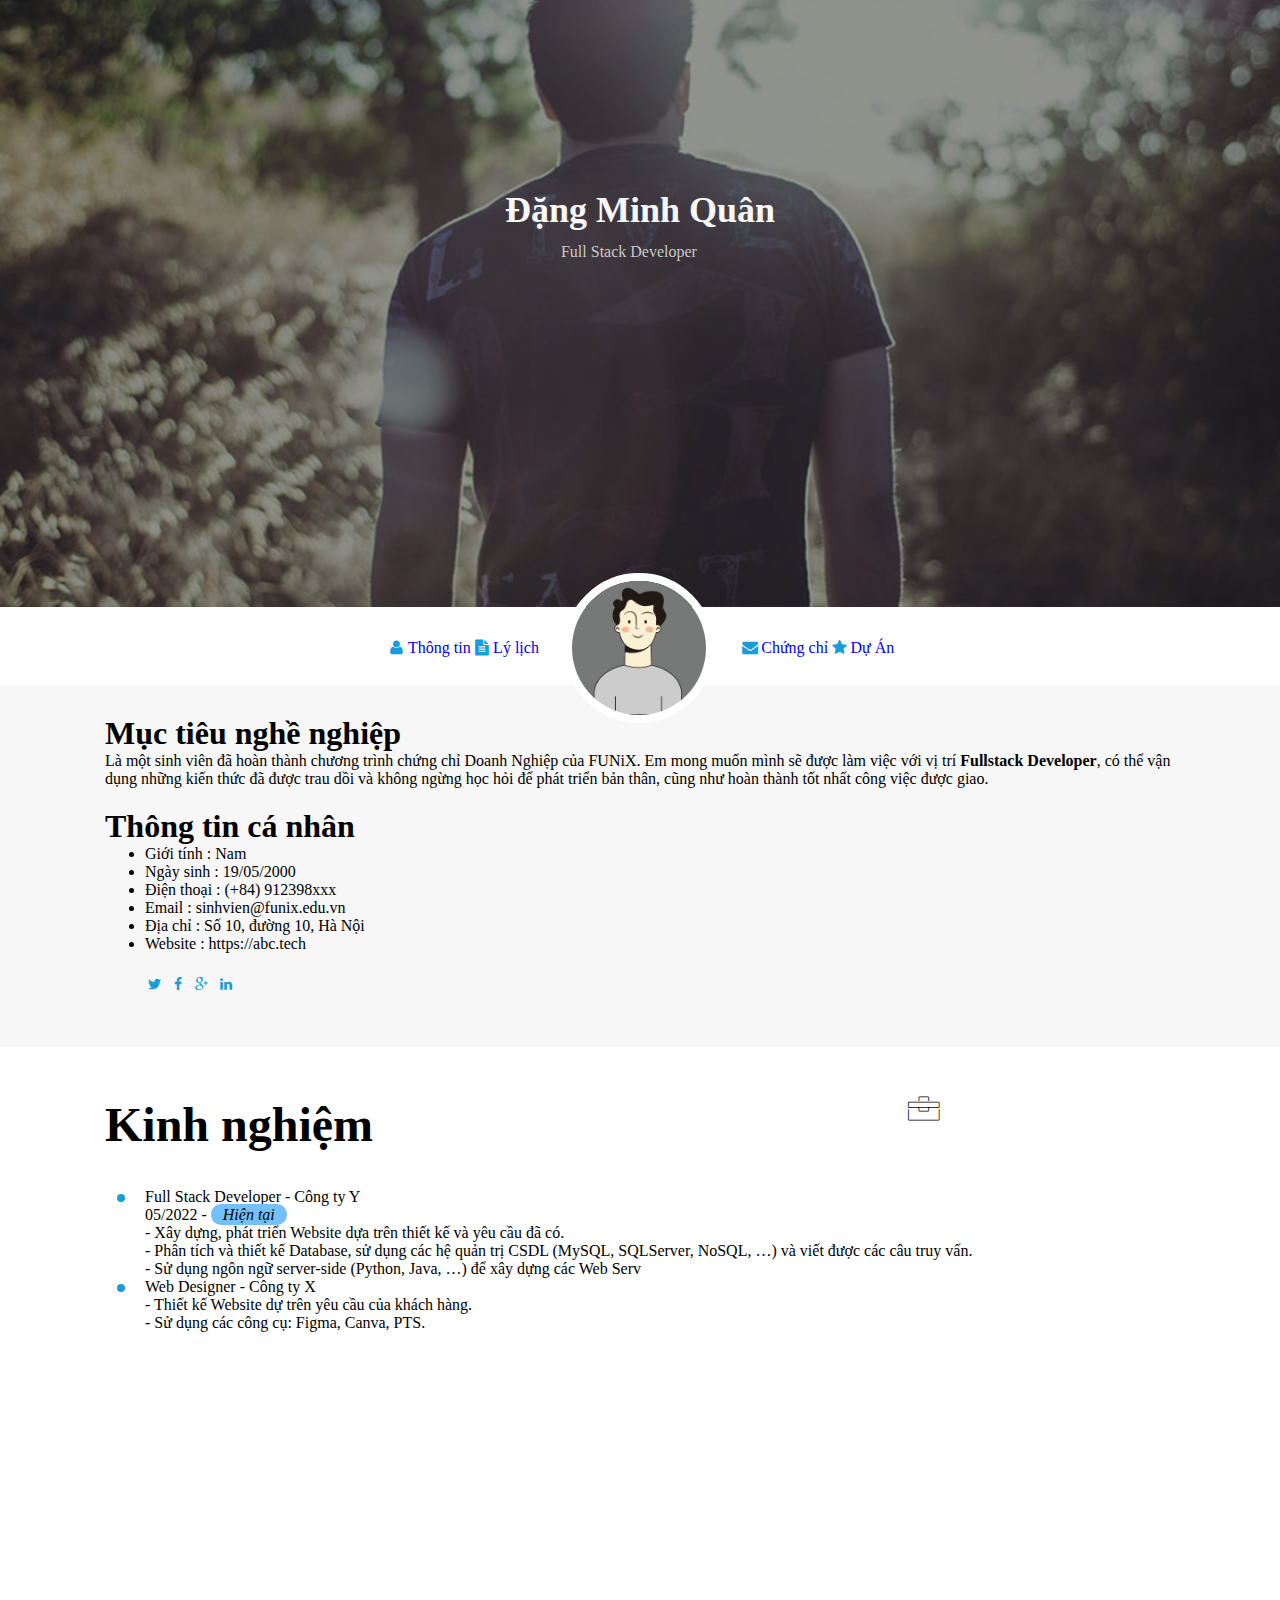
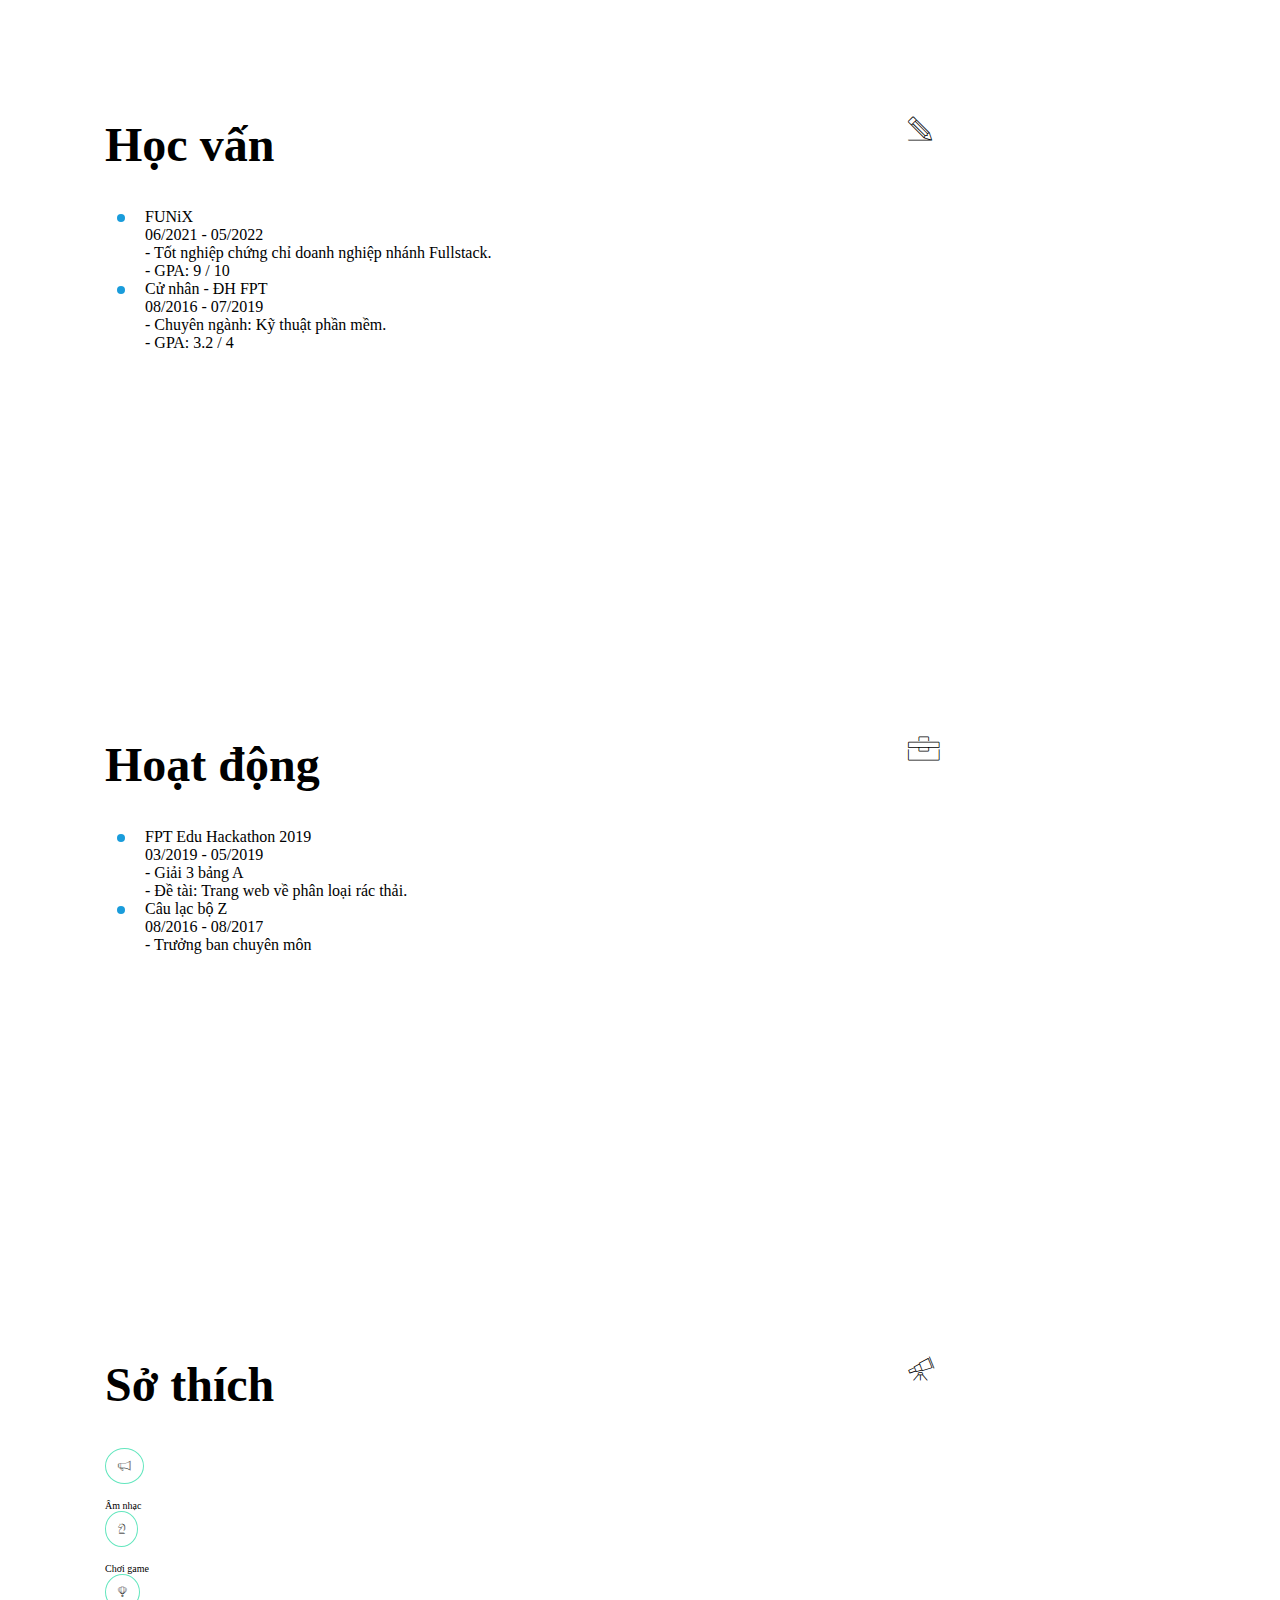
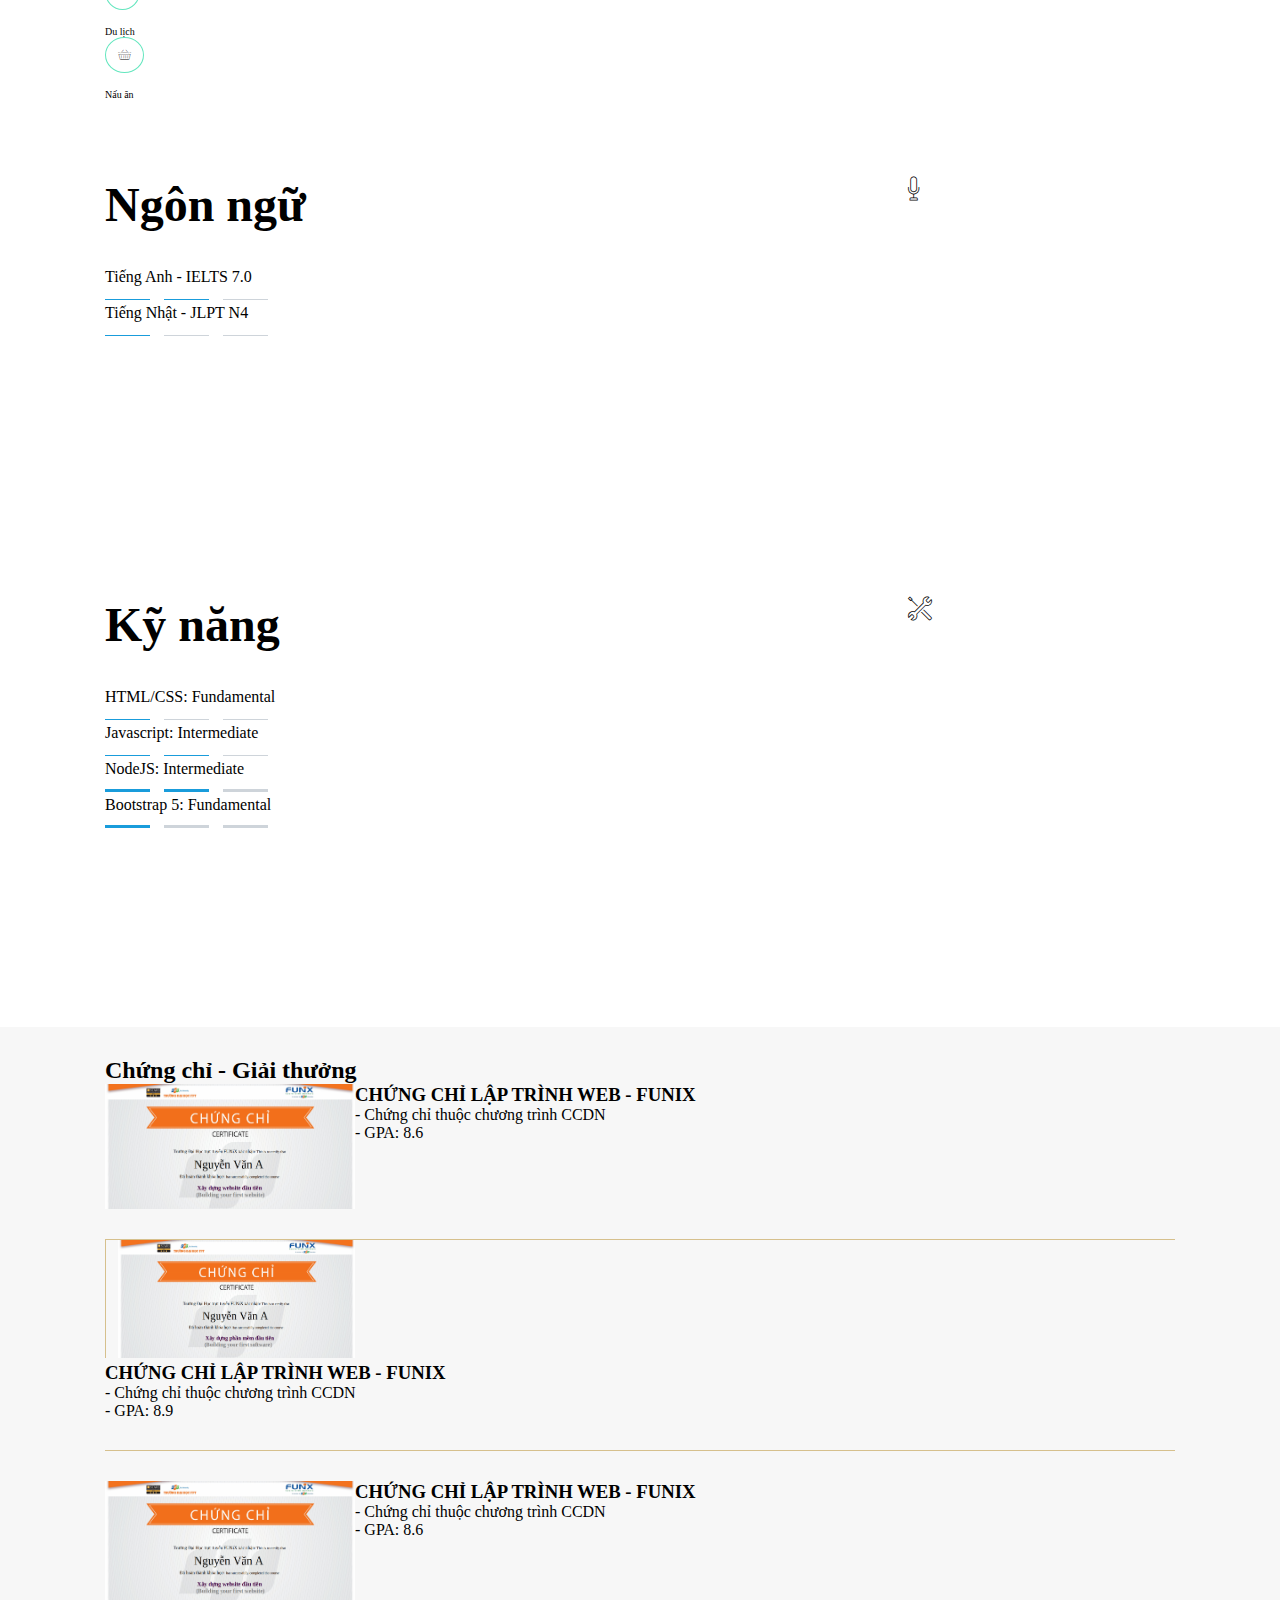
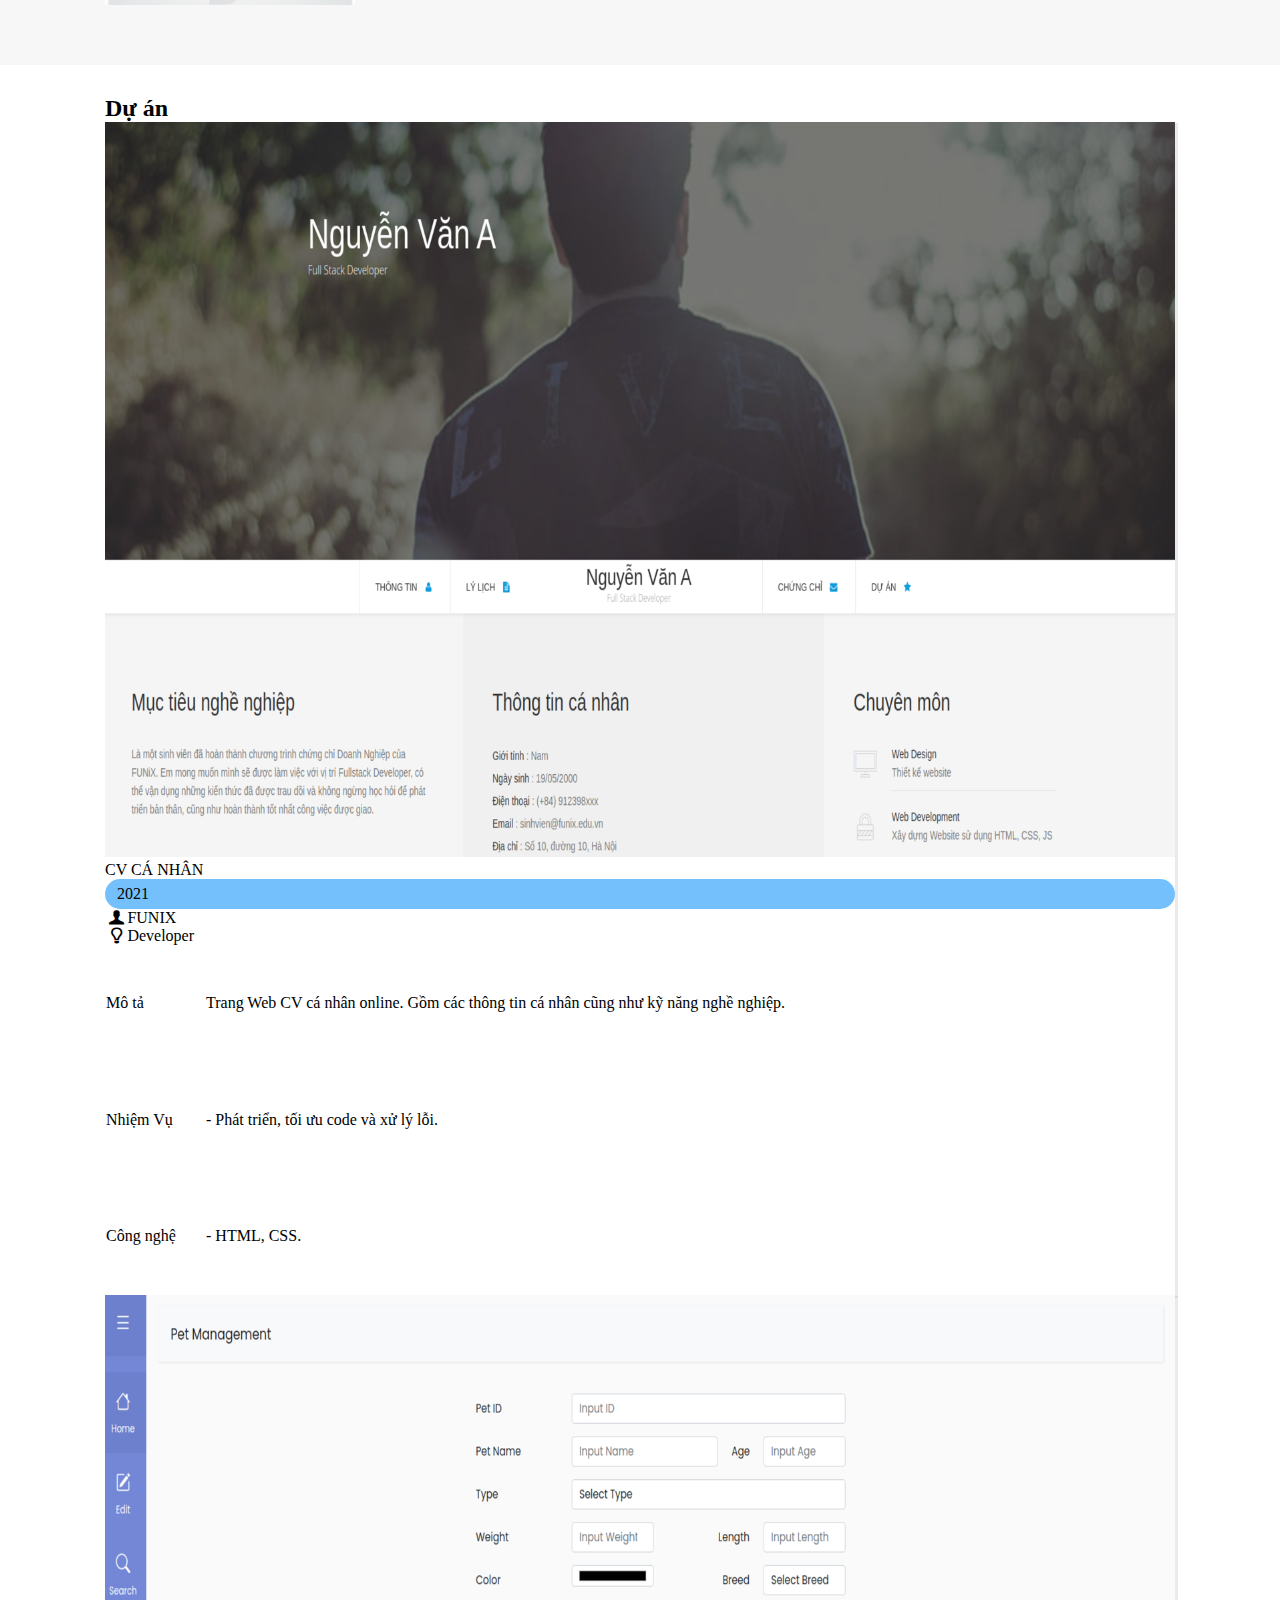
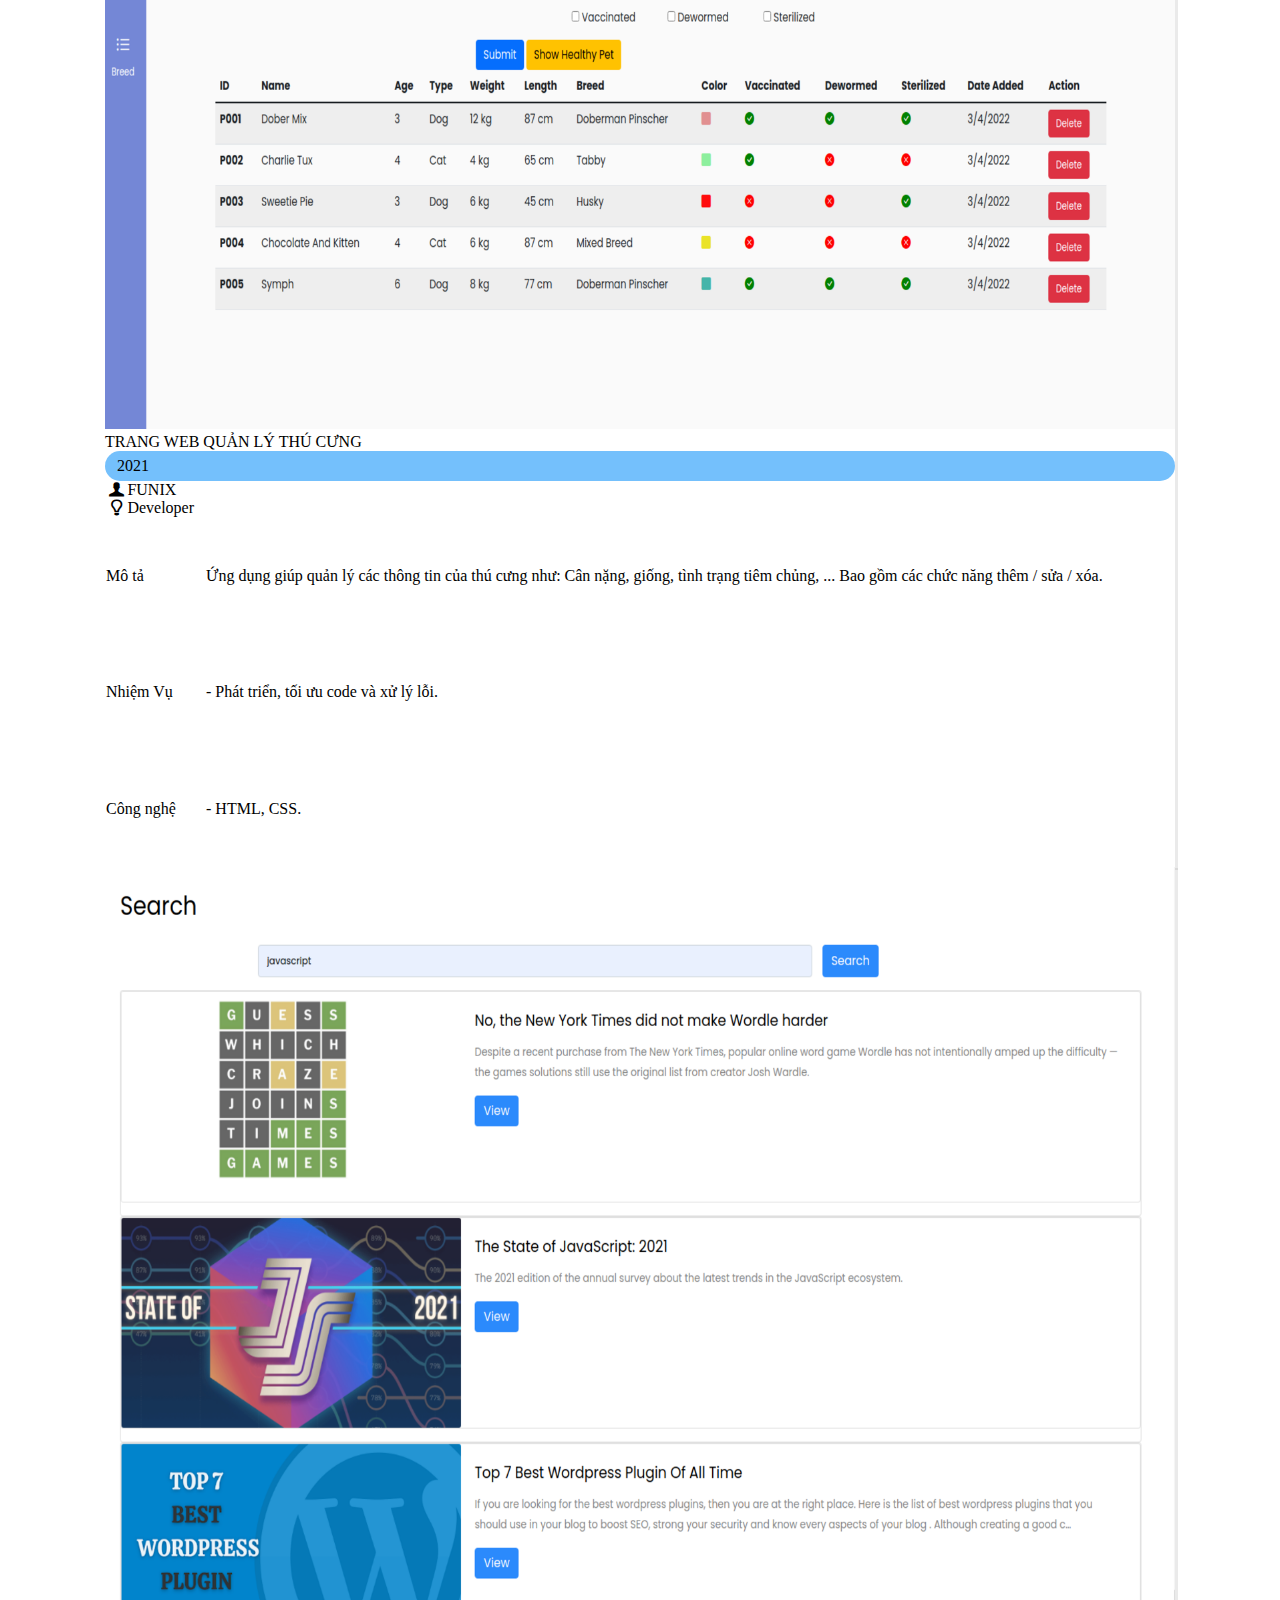
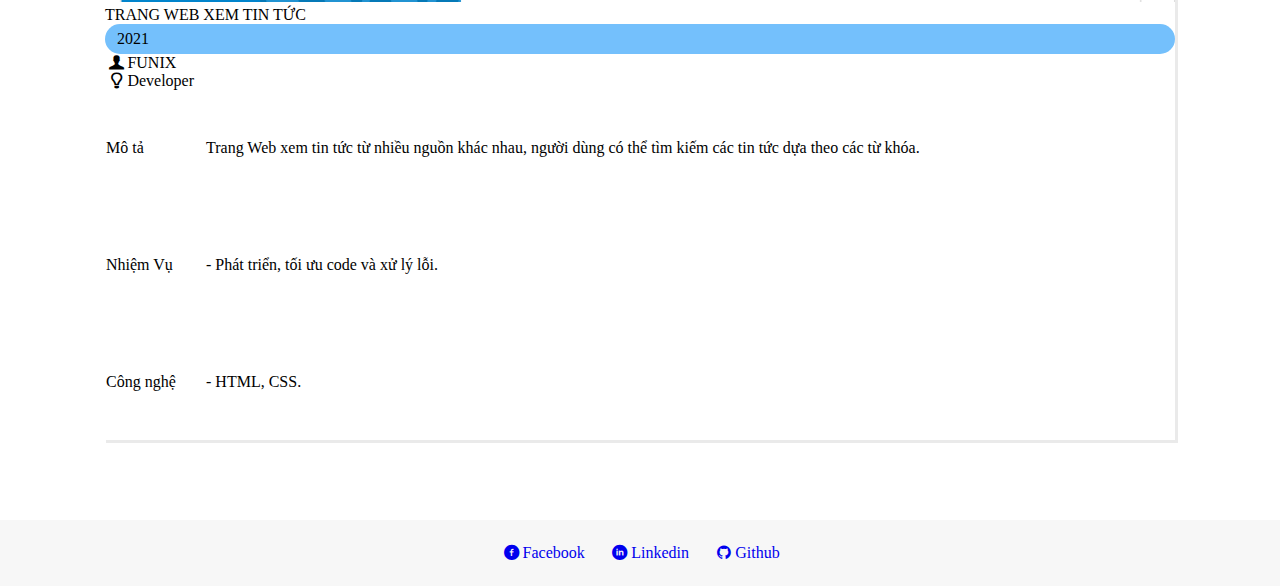
==== index.html @ 5bef5950 "first commit" ====
<!DOCTYPE html>
<html lang="en">
  <head>
    <meta charset="UTF-8" />
    <meta http-equiv="X-UA-Compatible" content="IE=edge" />
    <meta name="viewport" content="width=device-width, initial-scale=1.0" />
    <link
      href="https://cdn.jsdelivr.net/npm/bootstrap@5.3.0/dist/css/bootstrap.min.css"
      rel="stylesheet"
      integrity="sha384-9ndCyUaIbzAi2FUVXJi0CjmCapSmO7SnpJef0486qhLnuZ2cdeRhO02iuK6FUUVM"
      crossorigin="anonymous"
    />
    <link rel="stylesheet" href="./css/Laptop.css" />
    <link rel="stylesheet" href="./css/Tablet.css" />
    <link rel="stylesheet" href="./css/Mobile.css" />
    <link rel="stylesheet" href="./css/font.css" />

    <title>Assignment 02</title>
  </head>
  <body>
    <img class="image-background" src="images/banner.jpg" width="100%" />
    <div id="banner">
      <h1>Đặng Minh Quân</h1>
      <span>Full Stack Developer</span>
    </div>
    <!-- Navbar -->

    <section id="nav-bar">
      <nav
        class="container nav-bar navbar container-fluid navbar-expand-md d-flex align-items-center justify-content-center"
      >
        <a class="p-3" href="#"> <i class="icon-user"></i>Thông tin</a>
        <a class="p-3 me-5" href="#"
          ><i class="icon-doc-text-inv"></i>Lý lịch</a
        >
        <span><img src="images/default-avatar.webp" width="150px" /> </span>
        <a class="p-3 ms-5" href="#"><i class="icon-mail-alt"></i>Chứng chỉ</a>
        <a class="p-3" href="#"><i class="icon-star-1"></i>Dự Án</a>
      </nav>
    </section>
    <!-- Thông tin cá nhân -->
    <section id="about" class="bg-grey">
      <div class="container">
        <div class="row row-cols-1 row-cols-md-1 row-cols-lg-2">
          <div class="col-md-6">
            <div id="target">
              <h1 class="section-title">Mục tiêu nghề nghiệp</h1>
              <p>
                Là một sinh viên đã hoàn thành chương trình chứng chỉ Doanh
                Nghiệp của FUNiX. Em mong muốn mình sẽ được làm việc với vị trí
                <b>Fullstack Developer</b>, có thể vận dụng những kiến thức đã
                được trau dồi và không ngừng học hỏi để phát triển bản thân,
                cũng như hoàn thành tốt nhất công việc được giao.
              </p>
            </div>
          </div>
          <div class="col-md-6">
            <div id="personal-info" style="margin-top: 20px">
              <h1 class="section-title">Thông tin cá nhân</h1>
              <ul class="mt-40 info">
                <li><span>Giới tính</span> : Nam</li>
                <li><span>Ngày sinh</span> : 19/05/2000</li>
                <li><span>Điện thoại</span> : (+84) 912398xxx</li>
                <li><span>Email</span> : sinhvien@funix.edu.vn</li>
                <li><span>Địa chỉ</span> : Số 10, đường 10, Hà Nội</li>
                <li><span>Website</span> : https://abc.tech</li>
                <i class="icon-twitter" style="color: #199cdb"></i>
                <i class="icon-facebook" style="color: #199cdb"></i>
                <i class="icon-gplus" style="color: #199cdb"></i>
                <i class="icon-linkedin" style="color: #199cdb"></i>
              </ul>
            </div>
          </div>
        </div>
      </div>
    </section>

    <section id="job-info">
      <div class="container">
        <div class="row row-cols-1 row-cols-md-2 row-cols-lg-3 g-4">
          <div class="col order-md-0 order-lg-0" style="margin-top: 20px">
            <div class="content content-lg border p-3">
              <nav class="ex d-flex align-items-center justify-content-between">
                <h1 class="section-title">Kinh nghiệm</h1>
                <i class="ic-toolbox"></i>
              </nav>
              <ul class="circle-list">
                <li>Full Stack Developer - Công ty Y</li>
                <p>
                  05/2022 - <span id="prominent"> <em>Hiện tại</em> </span>
                </p>
                <p>
                  - Xây dựng, phát triển Website dựa trên thiết kế và yêu cầu đã
                  có.
                </p>
                <p>
                  - Phân tích và thiết kế Database, sử dụng các hệ quản trị CSDL
                  (MySQL, SQLServer, NoSQL, …) và viết được các câu truy vấn.
                </p>
                <p>
                  - Sử dụng ngôn ngữ server-side (Python, Java, …) để xây dựng
                  các Web Serv
                </p>
                <li>Web Designer - Công ty X</li>
                <p>- Thiết kế Website dự trên yêu cầu của khách hàng.</p>
                <p>- Sử dụng các công cụ: Figma, Canva, PTS.</p>
              </ul>
            </div>
          </div>
          <div class="col order-lg-1 order-md-3" style="margin-top: 20px">
            <div class="content content-md border p-3">
              <nav class="ex d-flex align-items-center justify-content-between">
                <h1 class="section-title">Học vấn</h1>
                <i class="ic-pencil"></i>
              </nav>
              <ul class="circle-list">
                <li>FUNiX</li>
                <p>06/2021 - 05/2022</p>
                <p>- Tốt nghiệp chứng chỉ doanh nghiệp nhánh Fullstack.</p>
                <p>- GPA: 9 / 10</p>
                <li>Cử nhân - ĐH FPT</li>
                <p>08/2016 - 07/2019</p>
                <p>- Chuyên ngành: Kỹ thuật phần mềm.</p>
                <p>- GPA: 3.2 / 4</p>
              </ul>
            </div>
          </div>

          <div class="col order-md-1 order-lg-2" style="margin-top: 20px">
            <div class="content content-lg border p-3">
              <nav class="ex d-flex align-items-center justify-content-between">
                <h1 class="section-title">Hoạt động</h1>
                <i class="ic-toolbox"></i>
              </nav>
              <ul class="circle-list">
                <li>FPT Edu Hackathon 2019</li>
                <p>03/2019 - 05/2019</p>
                <p>- Giải 3 bảng A</p>
                <p>- Đề tài: Trang web về phân loại rác thải.</p>
                <li>Câu lạc bộ Z</li>
                <p>08/2016 - 08/2017</p>
                <p>- Trưởng ban chuyên môn</p>
              </ul>
            </div>
          </div>
          <div class="order-lg-3 order-md-5" style="margin-top: 20px">
            <div class="s-content border p-3">
              <nav
                id="hobby"
                class="d-flex align-items-center justify-content-between ex"
              >
                <h1 class="section-title">Sở thích</h1>
                <i class="ic-telescope"></i>
              </nav>

              <nav class="container-hobby d-flex row-cols-4">
                <nav class="hobby">
                  <i class="ic-megaphone"></i>
                  <p>Âm nhạc</p>
                </nav>
                <nav class="hobby">
                  <i class="ic-strategy"></i>
                  <p>Chơi game</p>
                </nav>
                <nav class="hobby">
                  <i class="ic-hotairballoon"></i>
                  <p>Du lịch</p>
                </nav>
                <nav class="hobby">
                  <i class="ic-basket"></i>
                  <p>Nấu ăn</p>
                </nav>
              </nav>
            </div>
          </div>
          <div class="col order-md-4 order-lg-4" style="margin-top: 20px">
            <div class="s-content border p-3">
              <nav class="skill">
                <nav
                  id="hobby"
                  class="d-flex align-items-center justify-content-between ex"
                >
                  <h1 class="section-title">Ngôn ngữ</h1>
                  <i class="ic-mic"></i>
                </nav>
                <p>Tiếng Anh - IELTS 7.0</p>
                <span class="-blue"></span>
                <span class="-blue"></span>
                <span class="-grey"></span>
                <p>Tiếng Nhật - JLPT N4</p>
                <span class="-blue"></span>
                <span class="-grey"></span>
                <span class="-grey"></span>
              </nav>
            </div>
          </div>
          <div class="col order-md-2 order-lg-5" style="margin-top: 20px">
            <div class="s-content content-md border p-3">
              <nav class="skill">
                <nav
                  id="hobby"
                  class="ex d-flex align-items-center justify-content-between"
                >
                  <h1 class="section-title">Kỹ năng</h1>
                  <i class="ic-tools-2 ps-5"></i>
                </nav>
                <p>HTML/CSS: Fundamental</p>
                <span class="-blue"></span>
                <span class="-grey"></span>
                <span class="-grey"></span>
                <p>Javascript: Intermediate</p>
                <span class="-blue"></span>
                <span class="-blue"></span>
                <span class="-grey"></span>
                <p>NodeJS: Intermediate</p>
                <span class="--blue"></span>
                <span class="--blue"></span>
                <span class="--grey"></span>
                <p>Bootstrap 5: Fundamental</p>
                <span class="--blue"></span>
                <span class="--grey"></span>
                <span class="--grey"></span>
              </nav>
            </div>
          </div>
        </div>
      </div>
    </section>
    <!-- Chứng chỉ - Giải thưởng -->
    <section id="certificate" class="bg-grey">
      <div class="container">
        <h2 class="section-title">Chứng chỉ - Giải thưởng</h2>
        <div class="row row-cols-md-2 row-cols-1 row-cols-lg-2 g-5">
          <nav class="d-flex container-img-1 img-1">
            <img src="images/Cert_DBI.png" width="250px" height="auto" />
            <nav>
              <h3>CHỨNG CHỈ LẬP TRÌNH WEB - FUNIX</h3>
              <p>- Chứng chỉ thuộc chương trình CCDN</p>
              <p>- GPA: 8.6</p>
            </nav>
          </nav>
          <nav class="container-img-1 img-2">
            <nav class="img-2-2 d-flex">
              <img src="images/Cert_PRF.png" width="250px" height="auto" />
              <nav>
                <h3>CHỨNG CHỈ LẬP TRÌNH WEB - FUNIX</h3>
                <p>- Chứng chỉ thuộc chương trình CCDN</p>
                <p>- GPA: 8.9</p>
              </nav>
            </nav>
          </nav>
          <nav class="d-flex container-img-1 img-3">
            <img src="images/Cert_WEB.png" width="250px" height="auto" />
            <nav>
              <h3>CHỨNG CHỈ LẬP TRÌNH WEB - FUNIX</h3>
              <p>- Chứng chỉ thuộc chương trình CCDN</p>
              <p>- GPA: 8.6</p>
            </nav>
          </nav>
        </div>
      </div>
    </section>
    <section id="project">
      <div class="container">
        <h2 class="section-title">Dự án</h2>
        <div class="container-project">
          <div class="row row-cols-lg-3 row-cols-md-3 row-cols-1 g-3">
            <a href="project1.html" class="col" target="_blank">
              <img src="images/project_1.png" width="100%" />
              <nav class="border p-3">CV CÁ NHÂN</nav>
              <nav
                class="d-flex s-d-flex border pt-3 align-items-center ps-3 justify-content-between pe-3"
              >
                <p class="prominent">2021</p>
                <p class="icon-user-1">FUNIX</p>
                <div></div>
                <p class="icon-lamp">Developer</p>
              </nav>
              <table class="table border">
                <tr>
                  <td>Mô tả</td>
                  <td>
                    Trang Web CV cá nhân online. Gồm các thông tin cá nhân cũng
                    như kỹ năng nghề nghiệp.
                  </td>
                </tr>
                <tr>
                  <td style="width: 100px">Nhiệm Vụ</td>
                  <td>- Phát triển, tối ưu code và xử lý lỗi.</td>
                </tr>
                <tr>
                  <td>Công nghệ</td>
                  <td>- HTML, CSS.</td>
                </tr>
              </table>
            </a>

            <a href="project2.html" class="col" target="_blank">
              <img src="images/project_2.png" width="100%" />
              <nav class="border p-3">TRANG WEB QUẢN LÝ THÚ CƯNG</nav>
              <nav
                class="d-flex s-d-flex border pt-3 align-items-center ps-3 justify-content-between pe-3"
              >
                <p class="prominent">2021</p>
                <p class="icon-user-1">FUNIX</p>
                <div></div>
                <p class="icon-lamp">Developer</p>
              </nav>
              <table class="table border">
                <tr>
                  <td>Mô tả</td>
                  <td>
                    Ứng dụng giúp quản lý các thông tin của thú cưng như: Cân
                    nặng, giống, tình trạng tiêm chủng, ... Bao gồm các chức
                    năng thêm / sửa / xóa.
                  </td>
                </tr>
                <tr>
                  <td style="width: 100px">Nhiệm Vụ</td>
                  <td>- Phát triển, tối ưu code và xử lý lỗi.</td>
                </tr>
                <tr>
                  <td>Công nghệ</td>
                  <td>- HTML, CSS.</td>
                </tr>
              </table>
            </a>
            <a href="project3.html" class="col" target="_blank">
              <img src="images/project_3.png" width="100%" />
              <nav class="border p-3">TRANG WEB XEM TIN TỨC</nav>
              <nav
                class="d-flex s-d-flex border pt-3 align-items-center ps-3 justify-content-between pe-3"
              >
                <p class="prominent">2021</p>
                <p class="icon-user-1">FUNIX</p>
                <div></div>
                <p class="icon-lamp">Developer</p>
              </nav>
              <table class="table border">
                <tr>
                  <td>Mô tả</td>
                  <td>
                    Trang Web xem tin tức từ nhiều nguồn khác nhau, người dùng
                    có thể tìm kiếm các tin tức dựa theo các từ khóa.
                  </td>
                </tr>
                <tr>
                  <td style="width: 100px">Nhiệm Vụ</td>
                  <td>- Phát triển, tối ưu code và xử lý lỗi.</td>
                </tr>
                <tr>
                  <td>Công nghệ</td>
                  <td>- HTML, CSS.</td>
                </tr>
              </table>
            </a>
          </div>
        </div>
      </div>
    </section>

    <!-- Footer -->
    <section id="footer" class="bg-grey">
      <a href="https://www.facebook.com/minh.quan.33865/" target="_blank"
        ><i class="icon-facebook-circled"></i>Facebook</a
      >

      <a href="#" target="_blank"
        ><i class="icon-linkedin-circled"></i>Linkedin</a
      >

      <a href="https://github.com/quandhd94" target="_blank">
        <i class="icon-github-circled"></i>Github</a
      >
    </section>
    <script
      src="https://cdn.jsdelivr.net/npm/bootstrap@5.3.0/dist/js/bootstrap.bundle.min.js"
      integrity="sha384-geWF76RCwLtnZ8qwWowPQNguL3RmwHVBC9FhGdlKrxdiJJigb/j/68SIy3Te4Bkz"
      crossorigin="anonymous"
    ></script>
  </body>
</html>
---- css/Laptop.css ----
* {
  margin: 0px;
  box-sizing: border-box;
}
.image-background {
  position: relative;
  overflow: scroll;
  filter: brightness(0.6); /* làm cho ảnh tối hơn*/
}
#banner {
  position: absolute;
  bottom: 75%;
  left: 50%;
  transform: translate(-50%, 50%);
}
#banner h1 {
  font-size: 36px;
  color: #f7f7f7;
  margin-bottom: 12px;
}
#banner span {
  color: #d6d6d6f1;
  margin-left: 56px;
}
.bg-grey {
  background: #f7f7f7;
}

.container {
  width: 1170px;
  margin: auto;
  display: block;

  padding: 30px 50px;
}
.content {
  height: 600px;
}
.s-content {
  height: 400px;
}
.table {
  border-collapse: collapse;
  height: 350px;
}
#nav-bar {
  text-align: center;
}
#nav-bar span {
  position: relative;
  padding: 0 100px;
}
#nav-bar img {
  display: inline-block;
  position: absolute;
  vertical-align: middle;
  border-radius: 50%;
  border: 8px solid white;
  transform: translate(-50%, -50%);
}
#nav-bar nav a {
  display: inline-block;
  text-decoration: none;
}
#nav-bar nav {
  display: flex;
  justify-content: center;
  align-items: center;
  height: 37px;
  padding: 37px 0;
}
.icon-twitter,
.icon-facebook,
.icon-gplus,
.icon-linkedin {
  color: #199cdb;
  font-size: 14px;
  display: inline-block;
  padding: 24px 0;
}
.icon-star-1,
.icon-user,
.icon-doc-text-inv,
.icon-mail-alt {
  color: #199cdb;
}

.container-hobby i {
  margin-bottom: 16px;
  padding: 12px;
  border: 1px solid #63e6be;
  border-radius: 50%;
}
.prominent {
  padding: 6px 12px;
  border-radius: 20px;
  background-color: #74c0fc;
}
#prominent {
  padding: 2px 12px;
  border-radius: 10px;
  background-color: #74c0fc;
  text-transform: italic;
}
.hobby {
  font-size: 10px;
}
.skill .-blue {
  background: #199cdb;
  display: inline-block;
  height: 2px;
  margin-right: 10px;
  width: 45px;
}
.skill .-blue {
  background: #199cdb;
  display: inline-block;
  height: 1.5px;
  margin-right: 10px;
  width: 45px;
}
.skill .--blue {
  background: #199cdb;
  display: inline-block;
  height: 3px;
  margin-right: 10px;
  width: 45px;
}
.skill .-grey {
  background: #ced4da;
  display: inline-block;
  height: 1.5px;
  margin-right: 10px;
  width: 45px;
}
.skill .--grey {
  background: #ced4da;
  display: inline-block;
  height: 3px;
  margin-right: 10px;
  width: 45px;
}
.circle-list li::before {
  content: "";
  display: inline-block;
  width: 8px;
  height: 8px;
  border-radius: 50%;
  background-color: #199cdb;
  margin-right: -8px;
  transform: translateX(-28px);
}
.circle-list {
  list-style-type: none;
}
.ex {
  display: grid;
  grid-template-columns: 0.75fr 0.25fr;
  font-size: 24px;
  margin-bottom: 36px;
}
.container-img {
  display: grid;
  grid-template-columns: 1fr 1fr;
  /* gap: 60px; */
  margin-left: 350px;
  margin-right: 350px;
}
.container-img-1 {
  display: flex;
  padding: 0px 0 30px 0;
  border-bottom: 1px solid #d6c08d;
}
.img-3 {
  border-bottom: none;
  margin-top: 30px;
}
.img-2 img {
  border-left: 1px solid #d6c08d;
  padding-left: 12px;
}
#project a {
  text-decoration: none;
  position: relative;
  display: inline-block;
  transition: transform 0.3s ease-in-out;
  box-shadow: 2px 2px 0 1px rgba(150, 150, 150, 0.2);
  color: #000;
}

#project a:hover {
  transform: translatey(-5px);
  color: #000;
}
#footer {
  display: inline-block;
  display: flex;
  align-items: center;
  justify-content: center;
  margin-top: 50px;
  padding: 24px 0;
  border: none;
  gap: 24px;
  background-color: #f7f7f7;
}
#footer a {
  text-decoration: none;
}
/* PROJECT CHARTER */
.bg-icon {
  background-color: #972bc9;
}

.bb {
  border-bottom: 1px dotted rgb(7, 187, 103);
}

/* link trở về trang digital-cv */
.digital-cv {
  position: absolute;
  top: 20px;
  right: 40px;
}

.digital-cv:hover {
  border: 2px solid #2929da;
}

/* NGOÀI LỀ */
/* tạo box-shadow cho các khối */
.cv,
.kn {
  box-shadow: 0 3px 3px rgba(0, 0, 0, 0.2);
}

/* tạo hiệu ứng cho khối dự án */
.cv:hover {
  transform: translateY(-5px);
  transition: transform 0.2s ease-in;
}
---- css/Tablet.css ----
@media screen and (max-width: 992px) {
  .image-background {
    width: 100%;
    height: 800px;
    object-fit: cover;
    object-position: center;
    filter: brightness(0.6);
  }
  #nav-bar span {
    display: none;
  }
  .container-img-1 {
    flex-direction: column;
  }
  .img-2-2 {
    border-left: 1px solid #d6c08d;
    padding-left: 12px;
    display: flex;
    flex-direction: column;
  }
  .img-2 img {
    border-left: none;
    padding-left: 12px;
  }
  .container-project {
    font-size: 14px;
    width: 800px;
    margin-left: -100px;
    padding: 0;
  }
  .content-lg {
    height: 630px;
  }
  .content-md {
    height: 450px;
  }
  .s-d-flex {
    display: grid !important;
    grid-template-columns: 70px 1fr;
    column-gap: 15px;
    padding-bottom: 5px;
  }
  #prominent {
    width: 12px;
  }
  .s-d-flex p {
    margin: 0;
  }
}
---- css/Mobile.css ----
@media screen and (max-width: 768px) {
  #nav-bar nav {
    flex-direction: column;
    align-items: flex-start !important;
    height: auto;
    font-size: 24px;
  }
  #nav-bar nav a {
    margin: 0 !important;
    text-decoration: None;
    color: black;
  }
  #nav-bar span {
    display: none;
  }
  #nav-bar img {
    display: none;
  }
  .container-hobby {
    display: grid !important;
    grid-template-columns: 1fr 1fr 1fr;
  }
  .container-hobby i {
    margin-bottom: 16px;
    padding: 24px;
    border: 1px solid #63e6be;
    border-radius: 50%;
  }
  .hobby {
    width: 100px;
    font-size: larger;
  }
  .img-2 img,
  .img-2-2 {
    border-left: none;
    padding-left: none;
  }
  #project h2 {
    padding-bottom: 30px;
  }
  .container-project {
    width: 450px;
    margin-left: 10px;
  }
  .s-d-flex {
    flex-direction: column;
    align-items: flex-start !important;
    padding-left: 30px;
  }
}
---- css/font.css ----
@font-face {
	font-family: 'open_sanslight';
	src: url('../fonts/OpenSans-Light-webfont.eot');
	src: url('../fonts/OpenSans-Light-webfont.eot#iefix') format('embedded-opentype'),
		url('../fonts/OpenSans-Light-webfont.woff') format('woff'),
		url('../fonts/OpenSans-Light-webfont.ttf') format('truetype'),
		url('../fonts/OpenSans-Light-webfont.svg#open_sanslight') format('svg');
	font-weight: normal;
	font-style: normal;

}

@font-face {
	font-family: 'open_sansitalic';
	src: url('../fonts/OpenSans-Italic-webfont.eot');
	src: url('../fonts/OpenSans-Italic-webfont.eot#iefix') format('embedded-opentype'),
		url('../fonts/OpenSans-Italic-webfont.woff') format('woff'),
		url('../fonts/OpenSans-Italic-webfont.ttf') format('truetype'),
		url('../fonts/OpenSans-Italic-webfont.svg#open_sansitalic') format('svg');
	font-weight: normal;
	font-style: normal;

}

@font-face {
	font-family: 'open_sanssemibold';
	src: url('../fonts/OpenSans-Semibold-webfont.eot');
	src: url('../fonts/OpenSans-Semibold-webfont.eot#iefix') format('embedded-opentype'),
		url('../fonts/OpenSans-Semibold-webfont.woff') format('woff'),
		url('../fonts/OpenSans-Semibold-webfont.ttf') format('truetype'),
		url('../fonts/OpenSans-Semibold-webfont.svg#open_sanssemibold') format('svg');
	font-weight: normal;
	font-style: normal;

}


@font-face {
	font-family: 'open_sanslight_italic';
	src: url('../fonts/OpenSans-LightItalic-webfont.eot');
	src: url('../fonts/OpenSans-LightItalic-webfont.eot#iefix') format('embedded-opentype'),
		url('../fonts/OpenSans-LightItalic-webfont.woff') format('woff'),
		url('../fonts/OpenSans-LightItalic-webfont.ttf') format('truetype'),
		url('../fonts/OpenSans-LightItalic-webfont.svg#open_sanslight_italic') format('svg');
	font-weight: normal;
	font-style: normal;

}

@font-face {
	font-family: 'open_sansregular';
	src: url('../fonts/OpenSans-Regular-webfont.eot');
	src: url('../fonts/OpenSans-Regular-webfont.eot#iefix') format('embedded-opentype'),
		url('../fonts/OpenSans-Regular-webfont.woff') format('woff'),
		url('../fonts/OpenSans-Regular-webfont.ttf') format('truetype'),
		url('../fonts/OpenSans-Regular-webfont.svg#open_sansregular') format('svg');
	font-weight: normal;
	font-style: normal;

}


@font-face {
	font-family: 'fontello';
	src: url('../fonts/fontello.eot');
	src: url('../fonts/fontello.eot#iefix') format('embedded-opentype'),
		url('../fonts/fontello.woff') format('woff'),
		url('../fonts/fontello.ttf') format('truetype'),
		url('../fonts/fontello.svg#fontello') format('svg');
	font-weight: normal;
	font-style: normal;
}

[class^="icon-"]:before,
[class*=" icon-"]:before {
	font-family: "fontello";
	font-style: normal;
	font-weight: normal;
	speak: none;

	display: inline-block;
	text-decoration: inherit;
	width: 1em;
	margin-right: .2em;
	text-align: center;
	/* opacity: .8; */

	/* For safety - reset parent styles, that can break glyph codes*/
	font-variant: normal;
	text-transform: none;

	/* fix buttons height, for twitter bootstrap */
	line-height: 1em;

	/* Animation center compensation - margins should be symmetric */
	/* remove if not needed */
	margin-left: .2em;

	/* you can be more comfortable with increased icons size */
	/* font-size: 120%; */

	/* Font smoothing. That was taken from TWBS */
	-webkit-font-smoothing: antialiased;
	-moz-osx-font-smoothing: grayscale;

	/* Uncomment for 3D effect */
	/* text-shadow: 1px 1px 1px rgba(127, 127, 127, 0.3); */
}

.icon-emo-happy:before {
	content: '\e800';
}

/* '' */
.icon-emo-wink:before {
	content: '\e801';
}

/* '' */
.icon-emo-wink2:before {
	content: '\e802';
}

/* '' */
.icon-emo-unhappy:before {
	content: '\e803';
}

/* '' */
.icon-emo-sleep:before {
	content: '\e804';
}

/* '' */
.icon-emo-thumbsup:before {
	content: '\e805';
}

/* '' */
.icon-emo-devil:before {
	content: '\e806';
}

/* '' */
.icon-emo-surprised:before {
	content: '\e807';
}

/* '' */
.icon-emo-tongue:before {
	content: '\e808';
}

/* '' */
.icon-emo-coffee:before {
	content: '\e809';
}

/* '' */
.icon-emo-sunglasses:before {
	content: '\e80a';
}

/* '' */
.icon-emo-displeased:before {
	content: '\e80b';
}

/* '' */
.icon-emo-beer:before {
	content: '\e80c';
}

/* '' */
.icon-emo-grin:before {
	content: '\e80d';
}

/* '' */
.icon-emo-angry:before {
	content: '\e80e';
}

/* '' */
.icon-emo-saint:before {
	content: '\e80f';
}

/* '' */
.icon-emo-cry:before {
	content: '\e810';
}

/* '' */
.icon-emo-shoot:before {
	content: '\e811';
}

/* '' */
.icon-emo-squint:before {
	content: '\e812';
}

/* '' */
.icon-emo-laugh:before {
	content: '\e813';
}

/* '' */
.icon-spin1:before {
	content: '\e814';
}

/* '' */
.icon-spin2:before {
	content: '\e815';
}

/* '' */
.icon-spin3:before {
	content: '\e816';
}

/* '' */
.icon-spin4:before {
	content: '\e817';
}

/* '' */
.icon-spin5:before {
	content: '\e818';
}

/* '' */
.icon-spin6:before {
	content: '\e819';
}

/* '' */
.icon-firefox:before {
	content: '\e81a';
}

/* '' */
.icon-chrome:before {
	content: '\e81b';
}

/* '' */
.icon-opera:before {
	content: '\e81c';
}

/* '' */
.icon-ie:before {
	content: '\e81d';
}

/* '' */
.icon-crown:before {
	content: '\e81e';
}

/* '' */
.icon-crown-plus:before {
	content: '\e81f';
}

/* '' */
.icon-crown-minus:before {
	content: '\e820';
}

/* '' */
.icon-marquee:before {
	content: '\e821';
}

/* '' */
.icon-glass:before {
	content: '\e822';
}

/* '' */
.icon-music:before {
	content: '\e823';
}

/* '' */
.icon-search:before {
	content: '\e824';
}

/* '' */
.icon-mail:before {
	content: '\e825';
}

/* '' */
.icon-mail-alt:before {
	content: '\e826';
}

/* '' */
.icon-mail-squared:before {
	content: '\e827';
}

/* '' */
.icon-heart:before {
	content: '\e828';
}

/* '' */
.icon-heart-empty:before {
	content: '\e829';
}

/* '' */
.icon-star-1:before {
	content: '\e82a';
}

/* '' */
.icon-star-empty-1:before {
	content: '\e82b';
}

/* '' */
.icon-star-half:before {
	content: '\e82c';
}

/* '' */
.icon-star-half-alt:before {
	content: '\e82d';
}

/* '' */
.icon-user:before {
	content: '\e82e';
}

/* '' */
.icon-user-plus:before {
	content: '\e82f';
}

/* '' */
.icon-user-times:before {
	content: '\e830';
}

/* '' */
.icon-users:before {
	content: '\e831';
}

/* '' */
.icon-male:before {
	content: '\e832';
}

/* '' */
.icon-female:before {
	content: '\e833';
}

/* '' */
.icon-child:before {
	content: '\e834';
}

/* '' */
.icon-user-secret:before {
	content: '\e835';
}

/* '' */
.icon-video:before {
	content: '\e836';
}

/* '' */
.icon-videocam:before {
	content: '\e837';
}

/* '' */
.icon-picture:before {
	content: '\e838';
}

/* '' */
.icon-camera:before {
	content: '\e839';
}

/* '' */
.icon-camera-alt:before {
	content: '\e83a';
}

/* '' */
.icon-th-large:before {
	content: '\e83b';
}

/* '' */
.icon-th:before {
	content: '\e83c';
}

/* '' */
.icon-th-list:before {
	content: '\e83d';
}

/* '' */
.icon-ok:before {
	content: '\e83e';
}

/* '' */
.icon-ok-circled:before {
	content: '\e83f';
}

/* '' */
.icon-ok-circled2:before {
	content: '\e840';
}

/* '' */
.icon-ok-squared:before {
	content: '\e841';
}

/* '' */
.icon-cancel:before {
	content: '\e842';
}

/* '' */
.icon-cancel-circled:before {
	content: '\e843';
}

/* '' */
.icon-cancel-circled2:before {
	content: '\e844';
}

/* '' */
.icon-plus:before {
	content: '\e845';
}

/* '' */
.icon-plus-circled:before {
	content: '\e846';
}

/* '' */
.icon-plus-squared:before {
	content: '\e847';
}

/* '' */
.icon-plus-squared-alt:before {
	content: '\e848';
}

/* '' */
.icon-minus:before {
	content: '\e849';
}

/* '' */
.icon-minus-circled:before {
	content: '\e84a';
}

/* '' */
.icon-minus-squared:before {
	content: '\e84b';
}

/* '' */
.icon-minus-squared-alt:before {
	content: '\e84c';
}

/* '' */
.icon-help:before {
	content: '\e84d';
}

/* '' */
.icon-help-circled:before {
	content: '\e84e';
}

/* '' */
.icon-info-circled:before {
	content: '\e84f';
}

/* '' */
.icon-info:before {
	content: '\e850';
}

/* '' */
.icon-home:before {
	content: '\e851';
}

/* '' */
.icon-link:before {
	content: '\e852';
}

/* '' */
.icon-unlink:before {
	content: '\e853';
}

/* '' */
.icon-link-ext:before {
	content: '\e854';
}

/* '' */
.icon-link-ext-alt:before {
	content: '\e855';
}

/* '' */
.icon-attach:before {
	content: '\e856';
}

/* '' */
.icon-lock:before {
	content: '\e857';
}

/* '' */
.icon-lock-open:before {
	content: '\e858';
}

/* '' */
.icon-lock-open-alt:before {
	content: '\e859';
}

/* '' */
.icon-pin:before {
	content: '\e85a';
}

/* '' */
.icon-eye:before {
	content: '\e85b';
}

/* '' */
.icon-eye-off:before {
	content: '\e85c';
}

/* '' */
.icon-tag-1:before {
	content: '\e85d';
}

/* '' */
.icon-tags:before {
	content: '\e85e';
}

/* '' */
.icon-bookmark:before {
	content: '\e85f';
}

/* '' */
.icon-bookmark-empty:before {
	content: '\e860';
}

/* '' */
.icon-flag:before {
	content: '\e861';
}

/* '' */
.icon-flag-empty:before {
	content: '\e862';
}

/* '' */
.icon-flag-checkered:before {
	content: '\e863';
}

/* '' */
.icon-thumbs-up:before {
	content: '\e864';
}

/* '' */
.icon-thumbs-down:before {
	content: '\e865';
}

/* '' */
.icon-thumbs-up-alt:before {
	content: '\e866';
}

/* '' */
.icon-thumbs-down-alt:before {
	content: '\e867';
}

/* '' */
.icon-download:before {
	content: '\e868';
}

/* '' */
.icon-upload:before {
	content: '\e869';
}

/* '' */
.icon-download-cloud:before {
	content: '\e86a';
}

/* '' */
.icon-upload-cloud:before {
	content: '\e86b';
}

/* '' */
.icon-reply:before {
	content: '\e86c';
}

/* '' */
.icon-reply-all:before {
	content: '\e86d';
}

/* '' */
.icon-forward:before {
	content: '\e86e';
}

/* '' */
.icon-quote-left:before {
	content: '\e86f';
}

/* '' */
.icon-quote-right:before {
	content: '\e870';
}

/* '' */
.icon-code:before {
	content: '\e871';
}

/* '' */
.icon-export:before {
	content: '\e872';
}

/* '' */
.icon-export-alt:before {
	content: '\e873';
}

/* '' */
.icon-share:before {
	content: '\e874';
}

/* '' */
.icon-share-squared:before {
	content: '\e875';
}

/* '' */
.icon-pencil:before {
	content: '\e876';
}

/* '' */
.icon-pencil-squared:before {
	content: '\e877';
}

/* '' */
.icon-edit:before {
	content: '\e878';
}

/* '' */
.icon-print:before {
	content: '\e879';
}

/* '' */
.icon-retweet:before {
	content: '\e87a';
}

/* '' */
.icon-keyboard:before {
	content: '\e87b';
}

/* '' */
.icon-gamepad:before {
	content: '\e87c';
}

/* '' */
.icon-comment:before {
	content: '\e87d';
}

/* '' */
.icon-chat:before {
	content: '\e87e';
}

/* '' */
.icon-comment-empty:before {
	content: '\e87f';
}

/* '' */
.icon-chat-empty:before {
	content: '\e880';
}

/* '' */
.icon-bell:before {
	content: '\e881';
}

/* '' */
.icon-bell-alt:before {
	content: '\e882';
}

/* '' */
.icon-bell-off:before {
	content: '\e883';
}

/* '' */
.icon-bell-off-empty:before {
	content: '\e884';
}

/* '' */
.icon-attention-alt:before {
	content: '\e885';
}

/* '' */
.icon-attention:before {
	content: '\e886';
}

/* '' */
.icon-attention-circled:before {
	content: '\e887';
}

/* '' */
.icon-location:before {
	content: '\e888';
}

/* '' */
.icon-direction:before {
	content: '\e889';
}

/* '' */
.icon-compass:before {
	content: '\e88a';
}

/* '' */
.icon-trash:before {
	content: '\e88b';
}

/* '' */
.icon-trash-empty:before {
	content: '\e88c';
}

/* '' */
.icon-doc:before {
	content: '\e88d';
}

/* '' */
.icon-docs:before {
	content: '\e88e';
}

/* '' */
.icon-doc-text:before {
	content: '\e88f';
}

/* '' */
.icon-doc-inv:before {
	content: '\e890';
}

/* '' */
.icon-doc-text-inv:before {
	content: '\e891';
}

/* '' */
.icon-file-pdf:before {
	content: '\e892';
}

/* '' */
.icon-file-word:before {
	content: '\e893';
}

/* '' */
.icon-file-excel:before {
	content: '\e894';
}

/* '' */
.icon-file-powerpoint:before {
	content: '\e895';
}

/* '' */
.icon-file-image:before {
	content: '\e896';
}

/* '' */
.icon-file-archive:before {
	content: '\e897';
}

/* '' */
.icon-file-audio:before {
	content: '\e898';
}

/* '' */
.icon-file-video:before {
	content: '\e899';
}

/* '' */
.icon-file-code:before {
	content: '\e89a';
}

/* '' */
.icon-folder:before {
	content: '\e89b';
}

/* '' */
.icon-folder-open:before {
	content: '\e89c';
}

/* '' */
.icon-folder-empty:before {
	content: '\e89d';
}

/* '' */
.icon-folder-open-empty:before {
	content: '\e89e';
}

/* '' */
.icon-box:before {
	content: '\e89f';
}

/* '' */
.icon-rss:before {
	content: '\e8a0';
}

/* '' */
.icon-rss-squared:before {
	content: '\e8a1';
}

/* '' */
.icon-phone:before {
	content: '\e8a2';
}

/* '' */
.icon-phone-squared:before {
	content: '\e8a3';
}

/* '' */
.icon-fax:before {
	content: '\e8a4';
}

/* '' */
.icon-menu:before {
	content: '\e8a5';
}

/* '' */
.icon-cog:before {
	content: '\e8a6';
}

/* '' */
.icon-cog-alt:before {
	content: '\e8a7';
}

/* '' */
.icon-wrench:before {
	content: '\e8a8';
}

/* '' */
.icon-sliders:before {
	content: '\e8a9';
}

/* '' */
.icon-basket:before {
	content: '\e8aa';
}

/* '' */
.icon-cart-plus:before {
	content: '\e8ab';
}

/* '' */
.icon-cart-arrow-down:before {
	content: '\e8ac';
}

/* '' */
.icon-calendar:before {
	content: '\e8ad';
}

/* '' */
.icon-calendar-empty:before {
	content: '\e8ae';
}

/* '' */
.icon-login:before {
	content: '\e8af';
}

/* '' */
.icon-logout:before {
	content: '\e8b0';
}

/* '' */
.icon-mic:before {
	content: '\e8b1';
}

/* '' */
.icon-mute:before {
	content: '\e8b2';
}

/* '' */
.icon-volume-off:before {
	content: '\e8b3';
}

/* '' */
.icon-volume-down:before {
	content: '\e8b4';
}

/* '' */
.icon-volume-up:before {
	content: '\e8b5';
}

/* '' */
.icon-headphones:before {
	content: '\e8b6';
}

/* '' */
.icon-clock:before {
	content: '\e8b7';
}

/* '' */
.icon-lightbulb:before {
	content: '\e8b8';
}

/* '' */
.icon-block:before {
	content: '\e8b9';
}

/* '' */
.icon-resize-full:before {
	content: '\e8ba';
}

/* '' */
.icon-resize-full-alt:before {
	content: '\e8bb';
}

/* '' */
.icon-resize-small:before {
	content: '\e8bc';
}

/* '' */
.icon-resize-vertical:before {
	content: '\e8bd';
}

/* '' */
.icon-resize-horizontal:before {
	content: '\e8be';
}

/* '' */
.icon-move:before {
	content: '\e8bf';
}

/* '' */
.icon-zoom-in:before {
	content: '\e8c0';
}

/* '' */
.icon-zoom-out:before {
	content: '\e8c1';
}

/* '' */
.icon-down-circled2:before {
	content: '\e8c2';
}

/* '' */
.icon-up-circled2:before {
	content: '\e8c3';
}

/* '' */
.icon-left-circled2:before {
	content: '\e8c4';
}

/* '' */
.icon-right-circled2:before {
	content: '\e8c5';
}

/* '' */
.icon-down-dir:before {
	content: '\e8c6';
}

/* '' */
.icon-up-dir:before {
	content: '\e8c7';
}

/* '' */
.icon-left-dir:before {
	content: '\e8c8';
}

/* '' */
.icon-right-dir:before {
	content: '\e8c9';
}

/* '' */
.icon-down-open:before {
	content: '\e8ca';
}

/* '' */
.icon-left-open:before {
	content: '\e8cb';
}

/* '' */
.icon-right-open:before {
	content: '\e8cc';
}

/* '' */
.icon-up-open:before {
	content: '\e8cd';
}

/* '' */
.icon-angle-left:before {
	content: '\e8ce';
}

/* '' */
.icon-angle-right:before {
	content: '\e8cf';
}

/* '' */
.icon-angle-up:before {
	content: '\e8d0';
}

/* '' */
.icon-angle-down:before {
	content: '\e8d1';
}

/* '' */
.icon-angle-circled-left:before {
	content: '\e8d2';
}

/* '' */
.icon-angle-circled-right:before {
	content: '\e8d3';
}

/* '' */
.icon-angle-circled-up:before {
	content: '\e8d4';
}

/* '' */
.icon-angle-circled-down:before {
	content: '\e8d5';
}

/* '' */
.icon-angle-double-left:before {
	content: '\e8d6';
}

/* '' */
.icon-angle-double-right:before {
	content: '\e8d7';
}

/* '' */
.icon-angle-double-up:before {
	content: '\e8d8';
}

/* '' */
.icon-angle-double-down:before {
	content: '\e8d9';
}

/* '' */
.icon-down:before {
	content: '\e8da';
}

/* '' */
.icon-left:before {
	content: '\e8db';
}

/* '' */
.icon-right:before {
	content: '\e8dc';
}

/* '' */
.icon-up:before {
	content: '\e8dd';
}

/* '' */
.icon-down-big:before {
	content: '\e8de';
}

/* '' */
.icon-left-big:before {
	content: '\e8df';
}

/* '' */
.icon-right-big:before {
	content: '\e8e0';
}

/* '' */
.icon-up-big:before {
	content: '\e8e1';
}

/* '' */
.icon-right-hand:before {
	content: '\e8e2';
}

/* '' */
.icon-left-hand:before {
	content: '\e8e3';
}

/* '' */
.icon-up-hand:before {
	content: '\e8e4';
}

/* '' */
.icon-down-hand:before {
	content: '\e8e5';
}

/* '' */
.icon-left-circled:before {
	content: '\e8e6';
}

/* '' */
.icon-right-circled:before {
	content: '\e8e7';
}

/* '' */
.icon-up-circled:before {
	content: '\e8e8';
}

/* '' */
.icon-down-circled:before {
	content: '\e8e9';
}

/* '' */
.icon-cw:before {
	content: '\e8ea';
}

/* '' */
.icon-ccw:before {
	content: '\e8eb';
}

/* '' */
.icon-arrows-cw:before {
	content: '\e8ec';
}

/* '' */
.icon-level-up:before {
	content: '\e8ed';
}

/* '' */
.icon-level-down:before {
	content: '\e8ee';
}

/* '' */
.icon-shuffle:before {
	content: '\e8ef';
}

/* '' */
.icon-exchange:before {
	content: '\e8f0';
}

/* '' */
.icon-history:before {
	content: '\e8f1';
}

/* '' */
.icon-expand:before {
	content: '\e8f2';
}

/* '' */
.icon-collapse:before {
	content: '\e8f3';
}

/* '' */
.icon-expand-right:before {
	content: '\e8f4';
}

/* '' */
.icon-collapse-left:before {
	content: '\e8f5';
}

/* '' */
.icon-play:before {
	content: '\e8f6';
}

/* '' */
.icon-play-circled:before {
	content: '\e8f7';
}

/* '' */
.icon-play-circled2:before {
	content: '\e8f8';
}

/* '' */
.icon-stop:before {
	content: '\e8f9';
}

/* '' */
.icon-pause:before {
	content: '\e8fa';
}

/* '' */
.icon-to-end:before {
	content: '\e8fb';
}

/* '' */
.icon-to-end-alt:before {
	content: '\e8fc';
}

/* '' */
.icon-to-start:before {
	content: '\e8fd';
}

/* '' */
.icon-to-start-alt:before {
	content: '\e8fe';
}

/* '' */
.icon-fast-fw:before {
	content: '\e8ff';
}

/* '' */
.icon-fast-bw:before {
	content: '\e900';
}

/* '' */
.icon-eject:before {
	content: '\e901';
}

/* '' */
.icon-target:before {
	content: '\e902';
}

/* '' */
.icon-signal:before {
	content: '\e903';
}

/* '' */
.icon-wifi:before {
	content: '\e904';
}

/* '' */
.icon-award:before {
	content: '\e905';
}

/* '' */
.icon-desktop:before {
	content: '\e906';
}

/* '' */
.icon-laptop:before {
	content: '\e907';
}

/* '' */
.icon-tablet:before {
	content: '\e908';
}

/* '' */
.icon-mobile:before {
	content: '\e909';
}

/* '' */
.icon-inbox:before {
	content: '\e90a';
}

/* '' */
.icon-globe:before {
	content: '\e90b';
}

/* '' */
.icon-sun:before {
	content: '\e90c';
}

/* '' */
.icon-cloud:before {
	content: '\e90d';
}

/* '' */
.icon-flash:before {
	content: '\e90e';
}

/* '' */
.icon-moon:before {
	content: '\e90f';
}

/* '' */
.icon-umbrella-1:before {
	content: '\e910';
}

/* '' */
.icon-flight:before {
	content: '\e911';
}

/* '' */
.icon-fighter-jet:before {
	content: '\e912';
}

/* '' */
.icon-paper-plane:before {
	content: '\e913';
}

/* '' */
.icon-paper-plane-empty:before {
	content: '\e914';
}

/* '' */
.icon-space-shuttle:before {
	content: '\e915';
}

/* '' */
.icon-leaf:before {
	content: '\e916';
}

/* '' */
.icon-font:before {
	content: '\e917';
}

/* '' */
.icon-bold:before {
	content: '\e918';
}

/* '' */
.icon-medium:before {
	content: '\e919';
}

/* '' */
.icon-italic:before {
	content: '\e91a';
}

/* '' */
.icon-header:before {
	content: '\e91b';
}

/* '' */
.icon-paragraph:before {
	content: '\e91c';
}

/* '' */
.icon-text-height:before {
	content: '\e91d';
}

/* '' */
.icon-text-width:before {
	content: '\e91e';
}

/* '' */
.icon-align-left:before {
	content: '\e91f';
}

/* '' */
.icon-align-center:before {
	content: '\e920';
}

/* '' */
.icon-align-right:before {
	content: '\e921';
}

/* '' */
.icon-align-justify:before {
	content: '\e922';
}

/* '' */
.icon-list:before {
	content: '\e923';
}

/* '' */
.icon-indent-left:before {
	content: '\e924';
}

/* '' */
.icon-indent-right:before {
	content: '\e925';
}

/* '' */
.icon-list-bullet:before {
	content: '\e926';
}

/* '' */
.icon-list-numbered:before {
	content: '\e927';
}

/* '' */
.icon-strike:before {
	content: '\e928';
}

/* '' */
.icon-underline:before {
	content: '\e929';
}

/* '' */
.icon-superscript:before {
	content: '\e92a';
}

/* '' */
.icon-subscript:before {
	content: '\e92b';
}

/* '' */
.icon-table:before {
	content: '\e92c';
}

/* '' */
.icon-columns:before {
	content: '\e92d';
}

/* '' */
.icon-crop:before {
	content: '\e92e';
}

/* '' */
.icon-scissors:before {
	content: '\e92f';
}

/* '' */
.icon-paste:before {
	content: '\e930';
}

/* '' */
.icon-briefcase:before {
	content: '\e931';
}

/* '' */
.icon-suitcase:before {
	content: '\e932';
}

/* '' */
.icon-ellipsis:before {
	content: '\e933';
}

/* '' */
.icon-ellipsis-vert:before {
	content: '\e934';
}

/* '' */
.icon-off:before {
	content: '\e935';
}

/* '' */
.icon-road:before {
	content: '\e936';
}

/* '' */
.icon-list-alt:before {
	content: '\e937';
}

/* '' */
.icon-qrcode:before {
	content: '\e938';
}

/* '' */
.icon-barcode:before {
	content: '\e939';
}

/* '' */
.icon-book:before {
	content: '\e93a';
}

/* '' */
.icon-ajust:before {
	content: '\e93b';
}

/* '' */
.icon-tint:before {
	content: '\e93c';
}

/* '' */
.icon-toggle-off:before {
	content: '\e93d';
}

/* '' */
.icon-toggle-on:before {
	content: '\e93e';
}

/* '' */
.icon-check:before {
	content: '\e93f';
}

/* '' */
.icon-check-empty:before {
	content: '\e940';
}

/* '' */
.icon-circle:before {
	content: '\e941';
}

/* '' */
.icon-circle-empty:before {
	content: '\e942';
}

/* '' */
.icon-circle-thin:before {
	content: '\e943';
}

/* '' */
.icon-circle-notch:before {
	content: '\e944';
}

/* '' */
.icon-dot-circled:before {
	content: '\e945';
}

/* '' */
.icon-asterisk:before {
	content: '\e946';
}

/* '' */
.icon-gift:before {
	content: '\e947';
}

/* '' */
.icon-fire:before {
	content: '\e948';
}

/* '' */
.icon-magnet:before {
	content: '\e949';
}

/* '' */
.icon-chart-bar:before {
	content: '\e94a';
}

/* '' */
.icon-chart-area:before {
	content: '\e94b';
}

/* '' */
.icon-chart-pie:before {
	content: '\e94c';
}

/* '' */
.icon-chart-line:before {
	content: '\e94d';
}

/* '' */
.icon-ticket:before {
	content: '\e94e';
}

/* '' */
.icon-credit-card:before {
	content: '\e94f';
}

/* '' */
.icon-floppy:before {
	content: '\e950';
}

/* '' */
.icon-megaphone:before {
	content: '\e951';
}

/* '' */
.icon-hdd:before {
	content: '\e952';
}

/* '' */
.icon-key:before {
	content: '\e953';
}

/* '' */
.icon-fork:before {
	content: '\e954';
}

/* '' */
.icon-rocket:before {
	content: '\e955';
}

/* '' */
.icon-bug:before {
	content: '\e956';
}

/* '' */
.icon-certificate:before {
	content: '\e957';
}

/* '' */
.icon-tasks:before {
	content: '\e958';
}

/* '' */
.icon-filter:before {
	content: '\e959';
}

/* '' */
.icon-beaker:before {
	content: '\e95a';
}

/* '' */
.icon-magic:before {
	content: '\e95b';
}

/* '' */
.icon-cab:before {
	content: '\e95c';
}

/* '' */
.icon-taxi:before {
	content: '\e95d';
}

/* '' */
.icon-truck:before {
	content: '\e95e';
}

/* '' */
.icon-bus:before {
	content: '\e95f';
}

/* '' */
.icon-bicycle:before {
	content: '\e960';
}

/* '' */
.icon-motorcycle:before {
	content: '\e961';
}

/* '' */
.icon-train:before {
	content: '\e962';
}

/* '' */
.icon-subway:before {
	content: '\e963';
}

/* '' */
.icon-ship:before {
	content: '\e964';
}

/* '' */
.icon-money:before {
	content: '\e965';
}

/* '' */
.icon-euro:before {
	content: '\e966';
}

/* '' */
.icon-pound:before {
	content: '\e967';
}

/* '' */
.icon-dollar:before {
	content: '\e968';
}

/* '' */
.icon-rupee:before {
	content: '\e969';
}

/* '' */
.icon-yen:before {
	content: '\e96a';
}

/* '' */
.icon-rouble:before {
	content: '\e96b';
}

/* '' */
.icon-shekel:before {
	content: '\e96c';
}

/* '' */
.icon-try:before {
	content: '\e96d';
}

/* '' */
.icon-won:before {
	content: '\e96e';
}

/* '' */
.icon-bitcoin:before {
	content: '\e96f';
}

/* '' */
.icon-viacoin:before {
	content: '\e970';
}

/* '' */
.icon-sort:before {
	content: '\e971';
}

/* '' */
.icon-sort-down:before {
	content: '\e972';
}

/* '' */
.icon-sort-up:before {
	content: '\e973';
}

/* '' */
.icon-sort-alt-up:before {
	content: '\e974';
}

/* '' */
.icon-sort-alt-down:before {
	content: '\e975';
}

/* '' */
.icon-sort-name-up:before {
	content: '\e976';
}

/* '' */
.icon-sort-name-down:before {
	content: '\e977';
}

/* '' */
.icon-sort-number-up:before {
	content: '\e978';
}

/* '' */
.icon-sort-number-down:before {
	content: '\e979';
}

/* '' */
.icon-hammer:before {
	content: '\e97a';
}

/* '' */
.icon-gauge:before {
	content: '\e97b';
}

/* '' */
.icon-sitemap:before {
	content: '\e97c';
}

/* '' */
.icon-spinner:before {
	content: '\e97d';
}

/* '' */
.icon-coffee:before {
	content: '\e97e';
}

/* '' */
.icon-food:before {
	content: '\e97f';
}

/* '' */
.icon-beer:before {
	content: '\e980';
}

/* '' */
.icon-user-md:before {
	content: '\e981';
}

/* '' */
.icon-stethoscope:before {
	content: '\e982';
}

/* '' */
.icon-heartbeat:before {
	content: '\e983';
}

/* '' */
.icon-ambulance:before {
	content: '\e984';
}

/* '' */
.icon-medkit:before {
	content: '\e985';
}

/* '' */
.icon-h-sigh:before {
	content: '\e986';
}

/* '' */
.icon-bed:before {
	content: '\e987';
}

/* '' */
.icon-hospital:before {
	content: '\e988';
}

/* '' */
.icon-building:before {
	content: '\e989';
}

/* '' */
.icon-building-filled:before {
	content: '\e98a';
}

/* '' */
.icon-bank:before {
	content: '\e98b';
}

/* '' */
.icon-smile:before {
	content: '\e98c';
}

/* '' */
.icon-frown:before {
	content: '\e98d';
}

/* '' */
.icon-meh:before {
	content: '\e98e';
}

/* '' */
.icon-anchor:before {
	content: '\e98f';
}

/* '' */
.icon-terminal:before {
	content: '\e990';
}

/* '' */
.icon-eraser:before {
	content: '\e991';
}

/* '' */
.icon-puzzle:before {
	content: '\e992';
}

/* '' */
.icon-shield:before {
	content: '\e993';
}

/* '' */
.icon-extinguisher:before {
	content: '\e994';
}

/* '' */
.icon-bullseye:before {
	content: '\e995';
}

/* '' */
.icon-wheelchair:before {
	content: '\e996';
}

/* '' */
.icon-language:before {
	content: '\e997';
}

/* '' */
.icon-graduation-cap:before {
	content: '\e998';
}

/* '' */
.icon-paw:before {
	content: '\e999';
}

/* '' */
.icon-spoon:before {
	content: '\e99a';
}

/* '' */
.icon-cube:before {
	content: '\e99b';
}

/* '' */
.icon-cubes:before {
	content: '\e99c';
}

/* '' */
.icon-recycle:before {
	content: '\e99d';
}

/* '' */
.icon-tree:before {
	content: '\e99e';
}

/* '' */
.icon-database:before {
	content: '\e99f';
}

/* '' */
.icon-server:before {
	content: '\e9a0';
}

/* '' */
.icon-lifebuoy:before {
	content: '\e9a1';
}

/* '' */
.icon-rebel:before {
	content: '\e9a2';
}

/* '' */
.icon-empire:before {
	content: '\e9a3';
}

/* '' */
.icon-bomb:before {
	content: '\e9a4';
}

/* '' */
.icon-soccer-ball:before {
	content: '\e9a5';
}

/* '' */
.icon-tty:before {
	content: '\e9a6';
}

/* '' */
.icon-binoculars:before {
	content: '\e9a7';
}

/* '' */
.icon-plug:before {
	content: '\e9a8';
}

/* '' */
.icon-newspaper:before {
	content: '\e9a9';
}

/* '' */
.icon-calc:before {
	content: '\e9aa';
}

/* '' */
.icon-copyright:before {
	content: '\e9ab';
}

/* '' */
.icon-at:before {
	content: '\e9ac';
}

/* '' */
.icon-eyedropper:before {
	content: '\e9ad';
}

/* '' */
.icon-brush:before {
	content: '\e9ae';
}

/* '' */
.icon-birthday:before {
	content: '\e9af';
}

/* '' */
.icon-diamond:before {
	content: '\e9b0';
}

/* '' */
.icon-street-view:before {
	content: '\e9b1';
}

/* '' */
.icon-venus:before {
	content: '\e9b2';
}

/* '' */
.icon-mars:before {
	content: '\e9b3';
}

/* '' */
.icon-mercury:before {
	content: '\e9b4';
}

/* '' */
.icon-transgender:before {
	content: '\e9b5';
}

/* '' */
.icon-transgender-alt:before {
	content: '\e9b6';
}

/* '' */
.icon-venus-double:before {
	content: '\e9b7';
}

/* '' */
.icon-mars-double:before {
	content: '\e9b8';
}

/* '' */
.icon-venus-mars:before {
	content: '\e9b9';
}

/* '' */
.icon-mars-stroke:before {
	content: '\e9ba';
}

/* '' */
.icon-mars-stroke-v:before {
	content: '\e9bb';
}

/* '' */
.icon-mars-stroke-h:before {
	content: '\e9bc';
}

/* '' */
.icon-neuter:before {
	content: '\e9bd';
}

/* '' */
.icon-cc-visa:before {
	content: '\e9be';
}

/* '' */
.icon-cc-mastercard:before {
	content: '\e9bf';
}

/* '' */
.icon-cc-discover:before {
	content: '\e9c0';
}

/* '' */
.icon-cc-amex:before {
	content: '\e9c1';
}

/* '' */
.icon-cc-paypal:before {
	content: '\e9c2';
}

/* '' */
.icon-cc-stripe:before {
	content: '\e9c3';
}

/* '' */
.icon-adn:before {
	content: '\e9c4';
}

/* '' */
.icon-android:before {
	content: '\e9c5';
}

/* '' */
.icon-angellist:before {
	content: '\e9c6';
}

/* '' */
.icon-apple:before {
	content: '\e9c7';
}

/* '' */
.icon-behance:before {
	content: '\e9c8';
}

/* '' */
.icon-behance-squared:before {
	content: '\e9c9';
}

/* '' */
.icon-bitbucket:before {
	content: '\e9ca';
}

/* '' */
.icon-bitbucket-squared:before {
	content: '\e9cb';
}

/* '' */
.icon-buysellads:before {
	content: '\e9cc';
}

/* '' */
.icon-cc:before {
	content: '\e9cd';
}

/* '' */
.icon-codeopen:before {
	content: '\e9ce';
}

/* '' */
.icon-connectdevelop:before {
	content: '\e9cf';
}

/* '' */
.icon-css3:before {
	content: '\e9d0';
}

/* '' */
.icon-dashcube:before {
	content: '\e9d1';
}

/* '' */
.icon-delicious:before {
	content: '\e9d2';
}

/* '' */
.icon-deviantart:before {
	content: '\e9d3';
}

/* '' */
.icon-digg:before {
	content: '\e9d4';
}

/* '' */
.icon-dribbble:before {
	content: '\e9d5';
}

/* '' */
.icon-dropbox:before {
	content: '\e9d6';
}

/* '' */
.icon-drupal:before {
	content: '\e9d7';
}

/* '' */
.icon-facebook:before {
	content: '\e9d8';
}

/* '' */
.icon-facebook-squared:before {
	content: '\e9d9';
}

/* '' */
.icon-facebook-official:before {
	content: '\e9da';
}

/* '' */
.icon-flickr:before {
	content: '\e9db';
}

/* '' */
.icon-forumbee:before {
	content: '\e9dc';
}

/* '' */
.icon-foursquare:before {
	content: '\e9dd';
}

/* '' */
.icon-git-squared:before {
	content: '\e9de';
}

/* '' */
.icon-git:before {
	content: '\e9df';
}

/* '' */
.icon-github:before {
	content: '\e9e0';
}

/* '' */
.icon-github-squared:before {
	content: '\e9e1';
}

/* '' */
.icon-github-circled:before {
	content: '\e9e2';
}

/* '' */
.icon-gittip:before {
	content: '\e9e3';
}

/* '' */
.icon-google:before {
	content: '\e9e4';
}

/* '' */
.icon-gplus:before {
	content: '\e9e5';
}

/* '' */
.icon-gplus-squared:before {
	content: '\e9e6';
}

/* '' */
.icon-gwallet:before {
	content: '\e9e7';
}

/* '' */
.icon-hacker-news:before {
	content: '\e9e8';
}

/* '' */
.icon-html5:before {
	content: '\e9e9';
}

/* '' */
.icon-instagram:before {
	content: '\e9ea';
}

/* '' */
.icon-ioxhost:before {
	content: '\e9eb';
}

/* '' */
.icon-joomla:before {
	content: '\e9ec';
}

/* '' */
.icon-jsfiddle:before {
	content: '\e9ed';
}

/* '' */
.icon-lastfm:before {
	content: '\e9ee';
}

/* '' */
.icon-lastfm-squared:before {
	content: '\e9ef';
}

/* '' */
.icon-leanpub:before {
	content: '\e9f0';
}

/* '' */
.icon-linkedin-squared:before {
	content: '\e9f1';
}

/* '' */
.icon-linux:before {
	content: '\e9f2';
}

/* '' */
.icon-linkedin:before {
	content: '\e9f3';
}

/* '' */
.icon-maxcdn:before {
	content: '\e9f4';
}

/* '' */
.icon-meanpath:before {
	content: '\e9f5';
}

/* '' */
.icon-openid:before {
	content: '\e9f6';
}

/* '' */
.icon-pagelines:before {
	content: '\e9f7';
}

/* '' */
.icon-paypal:before {
	content: '\e9f8';
}

/* '' */
.icon-pied-piper-squared:before {
	content: '\e9f9';
}

/* '' */
.icon-pied-piper-alt:before {
	content: '\e9fa';
}

/* '' */
.icon-pinterest:before {
	content: '\e9fb';
}

/* '' */
.icon-pinterest-circled:before {
	content: '\e9fc';
}

/* '' */
.icon-pinterest-squared:before {
	content: '\e9fd';
}

/* '' */
.icon-qq:before {
	content: '\e9fe';
}

/* '' */
.icon-reddit:before {
	content: '\e9ff';
}

/* '' */
.icon-reddit-squared:before {
	content: '\ea00';
}

/* '' */
.icon-renren:before {
	content: '\ea01';
}

/* '' */
.icon-sellsy:before {
	content: '\ea02';
}

/* '' */
.icon-shirtsinbulk:before {
	content: '\ea03';
}

/* '' */
.icon-simplybuilt:before {
	content: '\ea04';
}

/* '' */
.icon-skyatlas:before {
	content: '\ea05';
}

/* '' */
.icon-skype:before {
	content: '\ea06';
}

/* '' */
.icon-slack:before {
	content: '\ea07';
}

/* '' */
.icon-slideshare:before {
	content: '\ea08';
}

/* '' */
.icon-soundcloud:before {
	content: '\ea09';
}

/* '' */
.icon-spotify:before {
	content: '\ea0a';
}

/* '' */
.icon-stackexchange:before {
	content: '\ea0b';
}

/* '' */
.icon-stackoverflow:before {
	content: '\ea0c';
}

/* '' */
.icon-steam:before {
	content: '\ea0d';
}

/* '' */
.icon-steam-squared:before {
	content: '\ea0e';
}

/* '' */
.icon-stumbleupon:before {
	content: '\ea0f';
}

/* '' */
.icon-stumbleupon-circled:before {
	content: '\ea10';
}

/* '' */
.icon-tencent-weibo:before {
	content: '\ea11';
}

/* '' */
.icon-trello:before {
	content: '\ea12';
}

/* '' */
.icon-tumblr:before {
	content: '\ea13';
}

/* '' */
.icon-tumblr-squared:before {
	content: '\ea14';
}

/* '' */
.icon-twitch:before {
	content: '\ea15';
}

/* '' */
.icon-note:before {
	content: '\ea16';
}

/* '' */
.icon-note-beamed:before {
	content: '\ea17';
}

/* '' */
.icon-music-1:before {
	content: '\ea18';
}

/* '' */
.icon-search-1:before {
	content: '\ea19';
}

/* '' */
.icon-flashlight:before {
	content: '\ea1a';
}

/* '' */
.icon-mail-1:before {
	content: '\ea1b';
}

/* '' */
.icon-heart-1:before {
	content: '\ea1c';
}

/* '' */
.icon-heart-empty-1:before {
	content: '\ea1d';
}

/* '' */
.icon-star:before {
	content: '\ea1e';
}

/* '' */
.icon-star-empty:before {
	content: '\ea1f';
}

/* '' */
.icon-user-1:before {
	content: '\ea20';
}

/* '' */
.icon-users-1:before {
	content: '\ea21';
}

/* '' */
.icon-user-add:before {
	content: '\ea22';
}

/* '' */
.icon-video-1:before {
	content: '\ea23';
}

/* '' */
.icon-picture-1:before {
	content: '\ea24';
}

/* '' */
.icon-camera-1:before {
	content: '\ea25';
}

/* '' */
.icon-layout:before {
	content: '\ea26';
}

/* '' */
.icon-menu-1:before {
	content: '\ea27';
}

/* '' */
.icon-check-1:before {
	content: '\ea28';
}

/* '' */
.icon-cancel-1:before {
	content: '\ea29';
}

/* '' */
.icon-cancel-circled-1:before {
	content: '\ea2a';
}

/* '' */
.icon-cancel-squared:before {
	content: '\ea2b';
}

/* '' */
.icon-plus-1:before {
	content: '\ea2c';
}

/* '' */
.icon-plus-circled-1:before {
	content: '\ea2d';
}

/* '' */
.icon-plus-squared-1:before {
	content: '\ea2e';
}

/* '' */
.icon-minus-1:before {
	content: '\ea2f';
}

/* '' */
.icon-minus-circled-1:before {
	content: '\ea30';
}

/* '' */
.icon-minus-squared-1:before {
	content: '\ea31';
}

/* '' */
.icon-help-1:before {
	content: '\ea32';
}

/* '' */
.icon-help-circled-1:before {
	content: '\ea33';
}

/* '' */
.icon-info-1:before {
	content: '\ea34';
}

/* '' */
.icon-info-circled-1:before {
	content: '\ea35';
}

/* '' */
.icon-back:before {
	content: '\ea36';
}

/* '' */
.icon-home-1:before {
	content: '\ea37';
}

/* '' */
.icon-link-1:before {
	content: '\ea38';
}

/* '' */
.icon-attach-1:before {
	content: '\ea39';
}

/* '' */
.icon-lock-1:before {
	content: '\ea3a';
}

/* '' */
.icon-lock-open-1:before {
	content: '\ea3b';
}

/* '' */
.icon-eye-1:before {
	content: '\ea3c';
}

/* '' */
.icon-tag:before {
	content: '\ea3d';
}

/* '' */
.icon-bookmark-1:before {
	content: '\ea3e';
}

/* '' */
.icon-bookmarks:before {
	content: '\ea3f';
}

/* '' */
.icon-flag-1:before {
	content: '\ea40';
}

/* '' */
.icon-thumbs-up-1:before {
	content: '\ea41';
}

/* '' */
.icon-thumbs-down-1:before {
	content: '\ea42';
}

/* '' */
.icon-download-1:before {
	content: '\ea43';
}

/* '' */
.icon-upload-1:before {
	content: '\ea44';
}

/* '' */
.icon-upload-cloud-1:before {
	content: '\ea45';
}

/* '' */
.icon-reply-1:before {
	content: '\ea46';
}

/* '' */
.icon-reply-all-1:before {
	content: '\ea47';
}

/* '' */
.icon-forward-1:before {
	content: '\ea48';
}

/* '' */
.icon-quote:before {
	content: '\ea49';
}

/* '' */
.icon-code-1:before {
	content: '\ea4a';
}

/* '' */
.icon-export-1:before {
	content: '\ea4b';
}

/* '' */
.icon-pencil-1:before {
	content: '\ea4c';
}

/* '' */
.icon-feather:before {
	content: '\ea4d';
}

/* '' */
.icon-print-1:before {
	content: '\ea4e';
}

/* '' */
.icon-retweet-1:before {
	content: '\ea4f';
}

/* '' */
.icon-keyboard-1:before {
	content: '\ea50';
}

/* '' */
.icon-comment-1:before {
	content: '\ea51';
}

/* '' */
.icon-chat-1:before {
	content: '\ea52';
}

/* '' */
.icon-bell-1:before {
	content: '\ea53';
}

/* '' */
.icon-attention-1:before {
	content: '\ea54';
}

/* '' */
.icon-alert:before {
	content: '\ea55';
}

/* '' */
.icon-vcard:before {
	content: '\ea56';
}

/* '' */
.icon-address:before {
	content: '\ea57';
}

/* '' */
.icon-location-1:before {
	content: '\ea58';
}

/* '' */
.icon-map:before {
	content: '\ea59';
}

/* '' */
.icon-direction-1:before {
	content: '\ea5a';
}

/* '' */
.icon-compass-1:before {
	content: '\ea5b';
}

/* '' */
.icon-cup:before {
	content: '\ea5c';
}

/* '' */
.icon-trash-1:before {
	content: '\ea5d';
}

/* '' */
.icon-doc-1:before {
	content: '\ea5e';
}

/* '' */
.icon-docs-1:before {
	content: '\ea5f';
}

/* '' */
.icon-doc-landscape:before {
	content: '\ea60';
}

/* '' */
.icon-doc-text-1:before {
	content: '\ea61';
}

/* '' */
.icon-doc-text-inv-1:before {
	content: '\ea62';
}

/* '' */
.icon-newspaper-1:before {
	content: '\ea63';
}

/* '' */
.icon-book-open:before {
	content: '\ea64';
}

/* '' */
.icon-book-1:before {
	content: '\ea65';
}

/* '' */
.icon-folder-1:before {
	content: '\ea66';
}

/* '' */
.icon-archive:before {
	content: '\ea67';
}

/* '' */
.icon-box-1:before {
	content: '\ea68';
}

/* '' */
.icon-rss-1:before {
	content: '\ea69';
}

/* '' */
.icon-phone-1:before {
	content: '\ea6a';
}

/* '' */
.icon-cog-1:before {
	content: '\ea6b';
}

/* '' */
.icon-tools:before {
	content: '\ea6c';
}

/* '' */
.icon-share-1:before {
	content: '\ea6d';
}

/* '' */
.icon-shareable:before {
	content: '\ea6e';
}

/* '' */
.icon-basket-1:before {
	content: '\ea6f';
}

/* '' */
.icon-bag:before {
	content: '\ea70';
}

/* '' */
.icon-calendar-1:before {
	content: '\ea71';
}

/* '' */
.icon-login-1:before {
	content: '\ea72';
}

/* '' */
.icon-logout-1:before {
	content: '\ea73';
}

/* '' */
.icon-mic-1:before {
	content: '\ea74';
}

/* '' */
.icon-mute-1:before {
	content: '\ea75';
}

/* '' */
.icon-sound:before {
	content: '\ea76';
}

/* '' */
.icon-volume:before {
	content: '\ea77';
}

/* '' */
.icon-clock-1:before {
	content: '\ea78';
}

/* '' */
.icon-hourglass:before {
	content: '\ea79';
}

/* '' */
.icon-lamp:before {
	content: '\ea7a';
}

/* '' */
.icon-light-down:before {
	content: '\ea7b';
}

/* '' */
.icon-light-up:before {
	content: '\ea7c';
}

/* '' */
.icon-adjust:before {
	content: '\ea7d';
}

/* '' */
.icon-block-1:before {
	content: '\ea7e';
}

/* '' */
.icon-resize-full-1:before {
	content: '\ea7f';
}

/* '' */
.icon-resize-small-1:before {
	content: '\ea80';
}

/* '' */
.icon-popup:before {
	content: '\ea81';
}

/* '' */
.icon-publish:before {
	content: '\ea82';
}

/* '' */
.icon-window:before {
	content: '\ea83';
}

/* '' */
.icon-arrow-combo:before {
	content: '\ea84';
}

/* '' */
.icon-down-circled-1:before {
	content: '\ea85';
}

/* '' */
.icon-left-circled-1:before {
	content: '\ea86';
}

/* '' */
.icon-right-circled-1:before {
	content: '\ea87';
}

/* '' */
.icon-up-circled-1:before {
	content: '\ea88';
}

/* '' */
.icon-down-open-1:before {
	content: '\ea89';
}

/* '' */
.icon-left-open-1:before {
	content: '\ea8a';
}

/* '' */
.icon-right-open-1:before {
	content: '\ea8b';
}

/* '' */
.icon-up-open-1:before {
	content: '\ea8c';
}

/* '' */
.icon-down-open-mini:before {
	content: '\ea8d';
}

/* '' */
.icon-left-open-mini:before {
	content: '\ea8e';
}

/* '' */
.icon-right-open-mini:before {
	content: '\ea8f';
}

/* '' */
.icon-up-open-mini:before {
	content: '\ea90';
}

/* '' */
.icon-down-open-big:before {
	content: '\ea91';
}

/* '' */
.icon-left-open-big:before {
	content: '\ea92';
}

/* '' */
.icon-right-open-big:before {
	content: '\ea93';
}

/* '' */
.icon-up-open-big:before {
	content: '\ea94';
}

/* '' */
.icon-down-1:before {
	content: '\ea95';
}

/* '' */
.icon-left-1:before {
	content: '\ea96';
}

/* '' */
.icon-right-1:before {
	content: '\ea97';
}

/* '' */
.icon-up-1:before {
	content: '\ea98';
}

/* '' */
.icon-down-dir-1:before {
	content: '\ea99';
}

/* '' */
.icon-left-dir-1:before {
	content: '\ea9a';
}

/* '' */
.icon-right-dir-1:before {
	content: '\ea9b';
}

/* '' */
.icon-up-dir-1:before {
	content: '\ea9c';
}

/* '' */
.icon-down-bold:before {
	content: '\ea9d';
}

/* '' */
.icon-left-bold:before {
	content: '\ea9e';
}

/* '' */
.icon-right-bold:before {
	content: '\ea9f';
}

/* '' */
.icon-up-bold:before {
	content: '\eaa0';
}

/* '' */
.icon-down-thin:before {
	content: '\eaa1';
}

/* '' */
.icon-left-thin:before {
	content: '\eaa2';
}

/* '' */
.icon-right-thin:before {
	content: '\eaa3';
}

/* '' */
.icon-up-thin:before {
	content: '\eaa4';
}

/* '' */
.icon-ccw-1:before {
	content: '\eaa5';
}

/* '' */
.icon-cw-1:before {
	content: '\eaa6';
}

/* '' */
.icon-arrows-ccw:before {
	content: '\eaa7';
}

/* '' */
.icon-level-down-1:before {
	content: '\eaa8';
}

/* '' */
.icon-level-up-1:before {
	content: '\eaa9';
}

/* '' */
.icon-shuffle-1:before {
	content: '\eaaa';
}

/* '' */
.icon-loop:before {
	content: '\eaab';
}

/* '' */
.icon-switch:before {
	content: '\eaac';
}

/* '' */
.icon-play-1:before {
	content: '\eaad';
}

/* '' */
.icon-stop-1:before {
	content: '\eaae';
}

/* '' */
.icon-pause-1:before {
	content: '\eaaf';
}

/* '' */
.icon-record:before {
	content: '\eab0';
}

/* '' */
.icon-to-end-1:before {
	content: '\eab1';
}

/* '' */
.icon-to-start-1:before {
	content: '\eab2';
}

/* '' */
.icon-fast-forward:before {
	content: '\eab3';
}

/* '' */
.icon-fast-backward:before {
	content: '\eab4';
}

/* '' */
.icon-progress-0:before {
	content: '\eab5';
}

/* '' */
.icon-progress-1:before {
	content: '\eab6';
}

/* '' */
.icon-progress-2:before {
	content: '\eab7';
}

/* '' */
.icon-progress-3:before {
	content: '\eab8';
}

/* '' */
.icon-target-1:before {
	content: '\eab9';
}

/* '' */
.icon-palette:before {
	content: '\eaba';
}

/* '' */
.icon-list-1:before {
	content: '\eabb';
}

/* '' */
.icon-list-add:before {
	content: '\eabc';
}

/* '' */
.icon-signal-1:before {
	content: '\eabd';
}

/* '' */
.icon-trophy:before {
	content: '\eabe';
}

/* '' */
.icon-battery:before {
	content: '\eabf';
}

/* '' */
.icon-back-in-time:before {
	content: '\eac0';
}

/* '' */
.icon-monitor:before {
	content: '\eac1';
}

/* '' */
.icon-mobile-1:before {
	content: '\eac2';
}

/* '' */
.icon-network:before {
	content: '\eac3';
}

/* '' */
.icon-cd:before {
	content: '\eac4';
}

/* '' */
.icon-inbox-1:before {
	content: '\eac5';
}

/* '' */
.icon-install:before {
	content: '\eac6';
}

/* '' */
.icon-globe-1:before {
	content: '\eac7';
}

/* '' */
.icon-cloud-1:before {
	content: '\eac8';
}

/* '' */
.icon-cloud-thunder:before {
	content: '\eac9';
}

/* '' */
.icon-flash-1:before {
	content: '\eaca';
}

/* '' */
.icon-moon-1:before {
	content: '\eacb';
}

/* '' */
.icon-flight-1:before {
	content: '\eacc';
}

/* '' */
.icon-paper-plane-1:before {
	content: '\eacd';
}

/* '' */
.icon-leaf-1:before {
	content: '\eace';
}

/* '' */
.icon-lifebuoy-1:before {
	content: '\eacf';
}

/* '' */
.icon-mouse:before {
	content: '\ead0';
}

/* '' */
.icon-briefcase-1:before {
	content: '\ead1';
}

/* '' */
.icon-suitcase-1:before {
	content: '\ead2';
}

/* '' */
.icon-dot:before {
	content: '\ead3';
}

/* '' */
.icon-dot-2:before {
	content: '\ead4';
}

/* '' */
.icon-dot-3:before {
	content: '\ead5';
}

/* '' */
.icon-brush-1:before {
	content: '\ead6';
}

/* '' */
.icon-magnet-1:before {
	content: '\ead7';
}

/* '' */
.icon-infinity:before {
	content: '\ead8';
}

/* '' */
.icon-erase:before {
	content: '\ead9';
}

/* '' */
.icon-chart-pie-1:before {
	content: '\eada';
}

/* '' */
.icon-chart-line-1:before {
	content: '\eadb';
}

/* '' */
.icon-chart-bar-1:before {
	content: '\eadc';
}

/* '' */
.icon-chart-area-1:before {
	content: '\eadd';
}

/* '' */
.icon-tape:before {
	content: '\eade';
}

/* '' */
.icon-graduation-cap-1:before {
	content: '\eadf';
}

/* '' */
.icon-language-1:before {
	content: '\eae0';
}

/* '' */
.icon-ticket-1:before {
	content: '\eae1';
}

/* '' */
.icon-water:before {
	content: '\eae2';
}

/* '' */
.icon-droplet:before {
	content: '\eae3';
}

/* '' */
.icon-air:before {
	content: '\eae4';
}

/* '' */
.icon-credit-card-1:before {
	content: '\eae5';
}

/* '' */
.icon-floppy-1:before {
	content: '\eae6';
}

/* '' */
.icon-clipboard:before {
	content: '\eae7';
}

/* '' */
.icon-megaphone-1:before {
	content: '\eae8';
}

/* '' */
.icon-database-1:before {
	content: '\eae9';
}

/* '' */
.icon-drive:before {
	content: '\eaea';
}

/* '' */
.icon-bucket:before {
	content: '\eaeb';
}

/* '' */
.icon-thermometer:before {
	content: '\eaec';
}

/* '' */
.icon-key-1:before {
	content: '\eaed';
}

/* '' */
.icon-flow-cascade:before {
	content: '\eaee';
}

/* '' */
.icon-flow-branch:before {
	content: '\eaef';
}

/* '' */
.icon-flow-tree:before {
	content: '\eaf0';
}

/* '' */
.icon-flow-line:before {
	content: '\eaf1';
}

/* '' */
.icon-flow-parallel:before {
	content: '\eaf2';
}

/* '' */
.icon-rocket-1:before {
	content: '\eaf3';
}

/* '' */
.icon-gauge-1:before {
	content: '\eaf4';
}

/* '' */
.icon-traffic-cone:before {
	content: '\eaf5';
}

/* '' */
.icon-cc-1:before {
	content: '\eaf6';
}

/* '' */
.icon-cc-by:before {
	content: '\eaf7';
}

/* '' */
.icon-cc-nc:before {
	content: '\eaf8';
}

/* '' */
.icon-cc-nc-eu:before {
	content: '\eaf9';
}

/* '' */
.icon-cc-nc-jp:before {
	content: '\eafa';
}

/* '' */
.icon-cc-sa:before {
	content: '\eafb';
}

/* '' */
.icon-cc-nd:before {
	content: '\eafc';
}

/* '' */
.icon-cc-pd:before {
	content: '\eafd';
}

/* '' */
.icon-cc-zero:before {
	content: '\eafe';
}

/* '' */
.icon-cc-share:before {
	content: '\eaff';
}

/* '' */
.icon-cc-remix:before {
	content: '\eb00';
}

/* '' */
.icon-github-1:before {
	content: '\eb01';
}

/* '' */
.icon-github-circled-1:before {
	content: '\eb02';
}

/* '' */
.icon-flickr-1:before {
	content: '\eb03';
}

/* '' */
.icon-flickr-circled:before {
	content: '\eb04';
}

/* '' */
.icon-vimeo:before {
	content: '\eb05';
}

/* '' */
.icon-vimeo-circled:before {
	content: '\eb06';
}

/* '' */
.icon-twitter:before {
	content: '\eb07';
}

/* '' */
.icon-twitter-circled:before {
	content: '\eb08';
}

/* '' */
.icon-facebook-1:before {
	content: '\eb09';
}

/* '' */
.icon-facebook-circled:before {
	content: '\eb0a';
}

/* '' */
.icon-facebook-squared-1:before {
	content: '\eb0b';
}

/* '' */
.icon-gplus-1:before {
	content: '\eb0c';
}

/* '' */
.icon-gplus-circled:before {
	content: '\eb0d';
}

/* '' */
.icon-pinterest-1:before {
	content: '\eb0e';
}

/* '' */
.icon-pinterest-circled-1:before {
	content: '\eb0f';
}

/* '' */
.icon-tumblr-1:before {
	content: '\eb10';
}

/* '' */
.icon-tumblr-circled:before {
	content: '\eb11';
}

/* '' */
.icon-linkedin-1:before {
	content: '\eb12';
}

/* '' */
.icon-linkedin-circled:before {
	content: '\eb13';
}

/* '' */
.icon-dribbble-1:before {
	content: '\eb14';
}

/* '' */
.icon-dribbble-circled:before {
	content: '\eb15';
}

/* '' */
.icon-stumbleupon-1:before {
	content: '\eb16';
}

/* '' */
.icon-stumbleupon-circled-1:before {
	content: '\eb17';
}

/* '' */
.icon-lastfm-1:before {
	content: '\eb18';
}

/* '' */
.icon-lastfm-circled:before {
	content: '\eb19';
}

/* '' */
.icon-rdio:before {
	content: '\eb1a';
}

/* '' */
.icon-rdio-circled:before {
	content: '\eb1b';
}

/* '' */
.icon-spotify-1:before {
	content: '\eb1c';
}

/* '' */
.icon-spotify-circled:before {
	content: '\eb1d';
}

/* '' */
.icon-qq-1:before {
	content: '\eb1e';
}

/* '' */
.icon-instagram-1:before {
	content: '\eb1f';
}

/* '' */
.icon-dropbox-1:before {
	content: '\eb20';
}

/* '' */
.icon-evernote:before {
	content: '\eb21';
}

/* '' */
.icon-flattr:before {
	content: '\eb22';
}

/* '' */
.icon-skype-1:before {
	content: '\eb23';
}

/* '' */
.icon-skype-circled:before {
	content: '\eb24';
}

/* '' */
.icon-renren-1:before {
	content: '\eb25';
}

/* '' */
.icon-sina-weibo:before {
	content: '\eb26';
}

/* '' */
.icon-paypal-1:before {
	content: '\eb27';
}

/* '' */
.icon-picasa:before {
	content: '\eb28';
}

/* '' */
.icon-soundcloud-1:before {
	content: '\eb29';
}

/* '' */
.icon-mixi:before {
	content: '\eb2a';
}

/* '' */
.icon-behance-1:before {
	content: '\eb2b';
}

/* '' */
.icon-google-circles:before {
	content: '\eb2c';
}

/* '' */
.icon-vkontakte:before {
	content: '\eb2d';
}

/* '' */
.icon-music-outline:before {
	content: '\eb2e';
}

/* '' */
.icon-music-2:before {
	content: '\eb2f';
}

/* '' */
.icon-search-outline:before {
	content: '\eb30';
}

/* '' */
.icon-search-2:before {
	content: '\eb31';
}

/* '' */
.icon-mail-2:before {
	content: '\eb32';
}

/* '' */
.icon-heart-2:before {
	content: '\eb33';
}

/* '' */
.icon-heart-filled:before {
	content: '\eb34';
}

/* '' */
.icon-star-2:before {
	content: '\eb35';
}

/* '' */
.icon-star-filled:before {
	content: '\eb36';
}

/* '' */
.icon-user-outline:before {
	content: '\eb37';
}

/* '' */
.icon-user-2:before {
	content: '\eb38';
}

/* '' */
.icon-users-outline:before {
	content: '\eb39';
}

/* '' */
.icon-users-2:before {
	content: '\eb3a';
}

/* '' */
.icon-user-add-outline:before {
	content: '\eb3b';
}

/* '' */
.icon-user-add-1:before {
	content: '\eb3c';
}

/* '' */
.icon-user-delete-outline:before {
	content: '\eb3d';
}

/* '' */
.icon-user-delete:before {
	content: '\eb3e';
}

/* '' */
.icon-video-2:before {
	content: '\eb3f';
}

/* '' */
.icon-videocam-outline:before {
	content: '\eb40';
}

/* '' */
.icon-videocam-1:before {
	content: '\eb41';
}

/* '' */
.icon-picture-outline:before {
	content: '\eb42';
}

/* '' */
.icon-picture-2:before {
	content: '\eb43';
}

/* '' */
.icon-camera-outline:before {
	content: '\eb44';
}

/* '' */
.icon-camera-2:before {
	content: '\eb45';
}

/* '' */
.icon-th-outline:before {
	content: '\eb46';
}

/* '' */
.icon-th-1:before {
	content: '\eb47';
}

/* '' */
.icon-th-large-outline:before {
	content: '\eb48';
}

/* '' */
.icon-th-large-1:before {
	content: '\eb49';
}

/* '' */
.icon-th-list-outline:before {
	content: '\eb4a';
}

/* '' */
.icon-th-list-1:before {
	content: '\eb4b';
}

/* '' */
.icon-ok-outline:before {
	content: '\eb4c';
}

/* '' */
.icon-ok-1:before {
	content: '\eb4d';
}

/* '' */
.icon-cancel-outline:before {
	content: '\eb4e';
}

/* '' */
.icon-cancel-2:before {
	content: '\eb4f';
}

/* '' */
.icon-cancel-alt:before {
	content: '\eb50';
}

/* '' */
.icon-cancel-alt-filled:before {
	content: '\eb51';
}

/* '' */
.icon-cancel-circled-outline:before {
	content: '\eb52';
}

/* '' */
.icon-cancel-circled-2:before {
	content: '\eb53';
}

/* '' */
.icon-plus-outline:before {
	content: '\eb54';
}

/* '' */
.icon-plus-2:before {
	content: '\eb55';
}

/* '' */
.icon-minus-outline:before {
	content: '\eb56';
}

/* '' */
.icon-minus-2:before {
	content: '\eb57';
}

/* '' */
.icon-divide-outline:before {
	content: '\eb58';
}

/* '' */
.icon-divide:before {
	content: '\eb59';
}

/* '' */
.icon-eq-outline:before {
	content: '\eb5a';
}

/* '' */
.icon-eq:before {
	content: '\eb5b';
}

/* '' */
.icon-info-outline:before {
	content: '\eb5c';
}

/* '' */
.icon-info-2:before {
	content: '\eb5d';
}

/* '' */
.icon-home-outline:before {
	content: '\eb5e';
}

/* '' */
.icon-home-2:before {
	content: '\eb5f';
}

/* '' */
.icon-link-outline:before {
	content: '\eb60';
}

/* '' */
.icon-link-2:before {
	content: '\eb61';
}

/* '' */
.icon-attach-outline:before {
	content: '\eb62';
}

/* '' */
.icon-attach-2:before {
	content: '\eb63';
}

/* '' */
.icon-lock-2:before {
	content: '\eb64';
}

/* '' */
.icon-lock-filled:before {
	content: '\eb65';
}

/* '' */
.icon-lock-open-2:before {
	content: '\eb66';
}

/* '' */
.icon-lock-open-filled:before {
	content: '\eb67';
}

/* '' */
.icon-pin-outline:before {
	content: '\eb68';
}

/* '' */
.icon-pin-1:before {
	content: '\eb69';
}

/* '' */
.icon-eye-outline:before {
	content: '\eb6a';
}

/* '' */
.icon-eye-2:before {
	content: '\eb6b';
}

/* '' */
.icon-tag-2:before {
	content: '\eb6c';
}

/* '' */
.icon-tags-1:before {
	content: '\eb6d';
}

/* '' */
.icon-bookmark-2:before {
	content: '\eb6e';
}

/* '' */
.icon-flag-2:before {
	content: '\eb6f';
}

/* '' */
.icon-flag-filled:before {
	content: '\eb70';
}

/* '' */
.icon-thumbs-up-2:before {
	content: '\eb71';
}

/* '' */
.icon-thumbs-down-2:before {
	content: '\eb72';
}

/* '' */
.icon-download-outline:before {
	content: '\eb73';
}

/* '' */
.icon-download-2:before {
	content: '\eb74';
}

/* '' */
.icon-upload-outline:before {
	content: '\eb75';
}

/* '' */
.icon-upload-2:before {
	content: '\eb76';
}

/* '' */
.icon-upload-cloud-outline:before {
	content: '\eb77';
}

/* '' */
.icon-upload-cloud-2:before {
	content: '\eb78';
}

/* '' */
.icon-reply-outline:before {
	content: '\eb79';
}

/* '' */
.icon-reply-2:before {
	content: '\eb7a';
}

/* '' */
.icon-forward-outline:before {
	content: '\eb7b';
}

/* '' */
.icon-forward-2:before {
	content: '\eb7c';
}

/* '' */
.icon-code-outline:before {
	content: '\eb7d';
}

/* '' */
.icon-code-2:before {
	content: '\eb7e';
}

/* '' */
.icon-export-outline:before {
	content: '\eb7f';
}

/* '' */
.icon-export-2:before {
	content: '\eb80';
}

/* '' */
.icon-pencil-2:before {
	content: '\eb81';
}

/* '' */
.icon-pen:before {
	content: '\eb82';
}

/* '' */
.icon-feather-1:before {
	content: '\eb83';
}

/* '' */
.icon-edit-1:before {
	content: '\eb84';
}

/* '' */
.icon-print-2:before {
	content: '\eb85';
}

/* '' */
.icon-comment-2:before {
	content: '\eb86';
}

/* '' */
.icon-chat-2:before {
	content: '\eb87';
}

/* '' */
.icon-chat-alt:before {
	content: '\eb88';
}

/* '' */
.icon-bell-2:before {
	content: '\eb89';
}

/* '' */
.icon-attention-2:before {
	content: '\eb8a';
}

/* '' */
.icon-attention-filled:before {
	content: '\eb8b';
}

/* '' */
.icon-warning-empty:before {
	content: '\eb8c';
}

/* '' */
.icon-warning:before {
	content: '\eb8d';
}

/* '' */
.icon-contacts:before {
	content: '\eb8e';
}

/* '' */
.icon-vcard-1:before {
	content: '\eb8f';
}

/* '' */
.icon-address-1:before {
	content: '\eb90';
}

/* '' */
.icon-location-outline:before {
	content: '\eb91';
}

/* '' */
.icon-location-2:before {
	content: '\eb92';
}

/* '' */
.icon-map-1:before {
	content: '\eb93';
}

/* '' */
.icon-direction-outline:before {
	content: '\eb94';
}

/* '' */
.icon-direction-2:before {
	content: '\eb95';
}

/* '' */
.icon-compass-2:before {
	content: '\eb96';
}

/* '' */
.icon-trash-2:before {
	content: '\eb97';
}

/* '' */
.icon-doc-2:before {
	content: '\eb98';
}

/* '' */
.icon-doc-text-2:before {
	content: '\eb99';
}

/* '' */
.icon-doc-add:before {
	content: '\eb9a';
}

/* '' */
.icon-doc-remove:before {
	content: '\eb9b';
}

/* '' */
.icon-news:before {
	content: '\eb9c';
}

/* '' */
.icon-folder-2:before {
	content: '\eb9d';
}

/* '' */
.icon-folder-add:before {
	content: '\eb9e';
}

/* '' */
.icon-folder-delete:before {
	content: '\eb9f';
}

/* '' */
.icon-archive-1:before {
	content: '\eba0';
}

/* '' */
.icon-box-2:before {
	content: '\eba1';
}

/* '' */
.icon-rss-outline:before {
	content: '\eba2';
}

/* '' */
.icon-rss-2:before {
	content: '\eba3';
}

/* '' */
.icon-phone-outline:before {
	content: '\eba4';
}

/* '' */
.icon-phone-2:before {
	content: '\eba5';
}

/* '' */
.icon-menu-outline:before {
	content: '\eba6';
}

/* '' */
.icon-menu-2:before {
	content: '\eba7';
}

/* '' */
.icon-cog-outline:before {
	content: '\eba8';
}

/* '' */
.icon-cog-2:before {
	content: '\eba9';
}

/* '' */
.icon-wrench-outline:before {
	content: '\ebaa';
}

/* '' */
.icon-wrench-1:before {
	content: '\ebab';
}

/* '' */
.icon-basket-2:before {
	content: '\ebac';
}

/* '' */
.icon-calendar-outlilne:before {
	content: '\ebad';
}

/* '' */
.icon-calendar-2:before {
	content: '\ebae';
}

/* '' */
.icon-mic-outline:before {
	content: '\ebaf';
}

/* '' */
.icon-mic-2:before {
	content: '\ebb0';
}

/* '' */
.icon-volume-off-1:before {
	content: '\ebb1';
}

/* '' */
.icon-volume-low:before {
	content: '\ebb2';
}

/* '' */
.icon-volume-middle:before {
	content: '\ebb3';
}

/* '' */
.icon-volume-high:before {
	content: '\ebb4';
}

/* '' */
.icon-headphones-1:before {
	content: '\ebb5';
}

/* '' */
.icon-clock-2:before {
	content: '\ebb6';
}

/* '' */
.icon-wristwatch:before {
	content: '\ebb7';
}

/* '' */
.icon-stopwatch:before {
	content: '\ebb8';
}

/* '' */
.icon-lightbulb-1:before {
	content: '\ebb9';
}

/* '' */
.icon-block-outline:before {
	content: '\ebba';
}

/* '' */
.icon-block-2:before {
	content: '\ebbb';
}

/* '' */
.icon-resize-full-outline:before {
	content: '\ebbc';
}

/* '' */
.icon-resize-full-2:before {
	content: '\ebbd';
}

/* '' */
.icon-resize-normal-outline:before {
	content: '\ebbe';
}

/* '' */
.icon-resize-normal:before {
	content: '\ebbf';
}

/* '' */
.icon-move-outline:before {
	content: '\ebc0';
}

/* '' */
.icon-move-1:before {
	content: '\ebc1';
}

/* '' */
.icon-popup-1:before {
	content: '\ebc2';
}

/* '' */
.icon-zoom-in-outline:before {
	content: '\ebc3';
}

/* '' */
.icon-zoom-in-1:before {
	content: '\ebc4';
}

/* '' */
.icon-zoom-out-outline:before {
	content: '\ebc5';
}

/* '' */
.icon-zoom-out-1:before {
	content: '\ebc6';
}

/* '' */
.icon-popup-2:before {
	content: '\ebc7';
}

/* '' */
.icon-left-open-outline:before {
	content: '\ebc8';
}

/* '' */
.icon-left-open-2:before {
	content: '\ebc9';
}

/* '' */
.icon-right-open-outline:before {
	content: '\ebca';
}

/* '' */
.icon-right-open-2:before {
	content: '\ebcb';
}

/* '' */
.icon-down-2:before {
	content: '\ebcc';
}

/* '' */
.icon-left-2:before {
	content: '\ebcd';
}

/* '' */
.icon-right-2:before {
	content: '\ebce';
}

/* '' */
.icon-up-2:before {
	content: '\ebcf';
}

/* '' */
.icon-down-outline:before {
	content: '\ebd0';
}

/* '' */
.icon-left-outline:before {
	content: '\ebd1';
}

/* '' */
.icon-right-outline:before {
	content: '\ebd2';
}

/* '' */
.icon-up-outline:before {
	content: '\ebd3';
}

/* '' */
.icon-down-small:before {
	content: '\ebd4';
}

/* '' */
.icon-left-small:before {
	content: '\ebd5';
}

/* '' */
.icon-right-small:before {
	content: '\ebd6';
}

/* '' */
.icon-up-small:before {
	content: '\ebd7';
}

/* '' */
.icon-cw-outline:before {
	content: '\ebd8';
}

/* '' */
.icon-cw-2:before {
	content: '\ebd9';
}

/* '' */
.icon-arrows-cw-outline:before {
	content: '\ebda';
}

/* '' */
.icon-arrows-cw-1:before {
	content: '\ebdb';
}

/* '' */
.icon-loop-outline:before {
	content: '\ebdc';
}

/* '' */
.icon-loop-1:before {
	content: '\ebdd';
}

/* '' */
.icon-loop-alt-outline:before {
	content: '\ebde';
}

/* '' */
.icon-loop-alt:before {
	content: '\ebdf';
}

/* '' */
.icon-shuffle-2:before {
	content: '\ebe0';
}

/* '' */
.icon-play-outline:before {
	content: '\ebe1';
}

/* '' */
.icon-play-2:before {
	content: '\ebe2';
}

/* '' */
.icon-stop-outline:before {
	content: '\ebe3';
}

/* '' */
.icon-stop-2:before {
	content: '\ebe4';
}

/* '' */
.icon-pause-outline:before {
	content: '\ebe5';
}

/* '' */
.icon-pause-2:before {
	content: '\ebe6';
}

/* '' */
.icon-fast-fw-outline:before {
	content: '\ebe7';
}

/* '' */
.icon-fast-fw-1:before {
	content: '\ebe8';
}

/* '' */
.icon-rewind-outline:before {
	content: '\ebe9';
}

/* '' */
.icon-rewind:before {
	content: '\ebea';
}

/* '' */
.icon-record-outline:before {
	content: '\ebeb';
}

/* '' */
.icon-record-1:before {
	content: '\ebec';
}

/* '' */
.icon-eject-outline:before {
	content: '\ebed';
}

/* '' */
.icon-eject-1:before {
	content: '\ebee';
}

/* '' */
.icon-eject-alt-outline:before {
	content: '\ebef';
}

/* '' */
.icon-eject-alt:before {
	content: '\ebf0';
}

/* '' */
.icon-bat1:before {
	content: '\ebf1';
}

/* '' */
.icon-bat2:before {
	content: '\ebf2';
}

/* '' */
.icon-bat3:before {
	content: '\ebf3';
}

/* '' */
.icon-bat4:before {
	content: '\ebf4';
}

/* '' */
.icon-bat-charge:before {
	content: '\ebf5';
}

/* '' */
.icon-plug-1:before {
	content: '\ebf6';
}

/* '' */
.icon-target-outline:before {
	content: '\ebf7';
}

/* '' */
.icon-target-2:before {
	content: '\ebf8';
}

/* '' */
.icon-wifi-outline:before {
	content: '\ebf9';
}

/* '' */
.icon-wifi-1:before {
	content: '\ebfa';
}

/* '' */
.icon-desktop-1:before {
	content: '\ebfb';
}

/* '' */
.icon-laptop-1:before {
	content: '\ebfc';
}

/* '' */
.icon-tablet-1:before {
	content: '\ebfd';
}

/* '' */
.icon-mobile-2:before {
	content: '\ebfe';
}

/* '' */
.icon-contrast:before {
	content: '\ebff';
}

/* '' */
.icon-globe-outline:before {
	content: '\ec00';
}

/* '' */
.icon-globe-2:before {
	content: '\ec01';
}

/* '' */
.icon-globe-alt-outline:before {
	content: '\ec02';
}

/* '' */
.icon-globe-alt:before {
	content: '\ec03';
}

/* '' */
.icon-sun-1:before {
	content: '\ec04';
}

/* '' */
.icon-sun-filled:before {
	content: '\ec05';
}

/* '' */
.icon-cloud-2:before {
	content: '\ec06';
}

/* '' */
.icon-flash-outline:before {
	content: '\ec07';
}

/* '' */
.icon-flash-2:before {
	content: '\ec08';
}

/* '' */
.icon-moon-2:before {
	content: '\ec09';
}

/* '' */
.icon-waves-outline:before {
	content: '\ec0a';
}

/* '' */
.icon-waves:before {
	content: '\ec0b';
}

/* '' */
.icon-rain:before {
	content: '\ec0c';
}

/* '' */
.icon-cloud-sun:before {
	content: '\ec0d';
}

/* '' */
.icon-drizzle:before {
	content: '\ec0e';
}

/* '' */
.icon-snow:before {
	content: '\ec0f';
}

/* '' */
.icon-cloud-flash:before {
	content: '\ec10';
}

/* '' */
.icon-cloud-wind:before {
	content: '\ec11';
}

/* '' */
.icon-wind:before {
	content: '\ec12';
}

/* '' */
.icon-plane-outline:before {
	content: '\ec13';
}

/* '' */
.icon-plane:before {
	content: '\ec14';
}

/* '' */
.icon-leaf-2:before {
	content: '\ec15';
}

/* '' */
.icon-lifebuoy-2:before {
	content: '\ec16';
}

/* '' */
.icon-briefcase-2:before {
	content: '\ec17';
}

/* '' */
.icon-brush-2:before {
	content: '\ec18';
}

/* '' */
.icon-pipette:before {
	content: '\ec19';
}

/* '' */
.icon-power-outline:before {
	content: '\ec1a';
}

/* '' */
.icon-power:before {
	content: '\ec1b';
}

/* '' */
.icon-check-outline:before {
	content: '\ec1c';
}

/* '' */
.icon-check-2:before {
	content: '\ec1d';
}

/* '' */
.icon-gift-1:before {
	content: '\ec1e';
}

/* '' */
.icon-temperatire:before {
	content: '\ec1f';
}

/* '' */
.icon-chart-outline:before {
	content: '\ec20';
}

/* '' */
.icon-chart:before {
	content: '\ec21';
}

/* '' */
.icon-chart-alt-outline:before {
	content: '\ec22';
}

/* '' */
.icon-chart-alt:before {
	content: '\ec23';
}

/* '' */
.icon-chart-bar-outline:before {
	content: '\ec24';
}

/* '' */
.icon-chart-bar-2:before {
	content: '\ec25';
}

/* '' */
.icon-chart-pie-outline:before {
	content: '\ec26';
}

/* '' */
.icon-chart-pie-2:before {
	content: '\ec27';
}

/* '' */
.icon-ticket-2:before {
	content: '\ec28';
}

/* '' */
.icon-credit-card-2:before {
	content: '\ec29';
}

/* '' */
.icon-clipboard-1:before {
	content: '\ec2a';
}

/* '' */
.icon-database-2:before {
	content: '\ec2b';
}

/* '' */
.icon-key-outline:before {
	content: '\ec2c';
}

/* '' */
.icon-key-2:before {
	content: '\ec2d';
}

/* '' */
.icon-flow-split:before {
	content: '\ec2e';
}

/* '' */
.icon-flow-merge:before {
	content: '\ec2f';
}

/* '' */
.icon-flow-parallel-1:before {
	content: '\ec30';
}

/* '' */
.icon-flow-cross:before {
	content: '\ec31';
}

/* '' */
.icon-certificate-outline:before {
	content: '\ec32';
}

/* '' */
.icon-certificate-1:before {
	content: '\ec33';
}

/* '' */
.icon-scissors-outline:before {
	content: '\ec34';
}

/* '' */
.icon-scissors-1:before {
	content: '\ec35';
}

/* '' */
.icon-flask:before {
	content: '\ec36';
}

/* '' */
.icon-wine:before {
	content: '\ec37';
}

/* '' */
.icon-coffee-1:before {
	content: '\ec38';
}

/* '' */
.icon-beer-1:before {
	content: '\ec39';
}

/* '' */
.icon-anchor-outline:before {
	content: '\ec3a';
}

/* '' */
.icon-anchor-1:before {
	content: '\ec3b';
}

/* '' */
.icon-puzzle-outline:before {
	content: '\ec3c';
}

/* '' */
.icon-puzzle-1:before {
	content: '\ec3d';
}

/* '' */
.icon-tree-1:before {
	content: '\ec3e';
}

/* '' */
.icon-calculator:before {
	content: '\ec3f';
}

/* '' */
.icon-infinity-outline:before {
	content: '\ec40';
}

/* '' */
.icon-infinity-1:before {
	content: '\ec41';
}

/* '' */
.icon-pi-outline:before {
	content: '\ec42';
}

/* '' */
.icon-pi:before {
	content: '\ec43';
}

/* '' */
.icon-at-1:before {
	content: '\ec44';
}

/* '' */
.icon-at-circled:before {
	content: '\ec45';
}

/* '' */
.icon-looped-square-outline:before {
	content: '\ec46';
}

/* '' */
.icon-looped-square-interest:before {
	content: '\ec47';
}

/* '' */
.icon-sort-alphabet-outline:before {
	content: '\ec48';
}

/* '' */
.icon-sort-alphabet:before {
	content: '\ec49';
}

/* '' */
.icon-sort-numeric-outline:before {
	content: '\ec4a';
}

/* '' */
.icon-sort-numeric:before {
	content: '\ec4b';
}

/* '' */
.icon-dribbble-circled-1:before {
	content: '\ec4c';
}

/* '' */
.icon-dribbble-2:before {
	content: '\ec4d';
}

/* '' */
.icon-facebook-circled-1:before {
	content: '\ec4e';
}

/* '' */
.icon-facebook-2:before {
	content: '\ec4f';
}

/* '' */
.icon-flickr-circled-1:before {
	content: '\ec50';
}

/* '' */
.icon-flickr-2:before {
	content: '\ec51';
}

/* '' */
.icon-github-circled-2:before {
	content: '\ec52';
}

/* '' */
.icon-github-2:before {
	content: '\ec53';
}

/* '' */
.icon-lastfm-circled-1:before {
	content: '\ec54';
}

/* '' */
.icon-lastfm-2:before {
	content: '\ec55';
}

/* '' */
.icon-linkedin-circled-1:before {
	content: '\ec56';
}

/* '' */
.icon-linkedin-2:before {
	content: '\ec57';
}

/* '' */
.icon-pinterest-circled-2:before {
	content: '\ec58';
}

/* '' */
.icon-pinterest-2:before {
	content: '\ec59';
}

/* '' */
.icon-skype-outline:before {
	content: '\ec5a';
}

/* '' */
.icon-skype-2:before {
	content: '\ec5b';
}

/* '' */
.icon-tumbler-circled:before {
	content: '\ec5c';
}

/* '' */
.icon-tumbler:before {
	content: '\ec5d';
}

/* '' */
.icon-twitter-circled-1:before {
	content: '\ec5e';
}

/* '' */
.icon-twitter-1:before {
	content: '\ec5f';
}

/* '' */
.icon-vimeo-circled-1:before {
	content: '\ec60';
}

/* '' */
.icon-vimeo-1:before {
	content: '\ec61';
}

/* '' */
.icon-search-3:before {
	content: '\ec62';
}

/* '' */
.icon-mail-3:before {
	content: '\ec63';
}

/* '' */
.icon-heart-3:before {
	content: '\ec64';
}

/* '' */
.icon-heart-empty-2:before {
	content: '\ec65';
}

/* '' */
.icon-star-3:before {
	content: '\ec66';
}

/* '' */
.icon-user-3:before {
	content: '\ec67';
}

/* '' */
.icon-video-3:before {
	content: '\ec68';
}

/* '' */
.icon-picture-3:before {
	content: '\ec69';
}

/* '' */
.icon-camera-3:before {
	content: '\ec6a';
}

/* '' */
.icon-ok-2:before {
	content: '\ec6b';
}

/* '' */
.icon-ok-circle:before {
	content: '\ec6c';
}

/* '' */
.icon-cancel-3:before {
	content: '\ec6d';
}

/* '' */
.icon-cancel-circle:before {
	content: '\ec6e';
}

/* '' */
.icon-plus-3:before {
	content: '\ec6f';
}

/* '' */
.icon-plus-circle:before {
	content: '\ec70';
}

/* '' */
.icon-minus-3:before {
	content: '\ec71';
}

/* '' */
.icon-minus-circle:before {
	content: '\ec72';
}

/* '' */
.icon-help-2:before {
	content: '\ec73';
}

/* '' */
.icon-info-3:before {
	content: '\ec74';
}

/* '' */
.icon-home-3:before {
	content: '\ec75';
}

/* '' */
.icon-link-3:before {
	content: '\ec76';
}

/* '' */
.icon-attach-3:before {
	content: '\ec77';
}

/* '' */
.icon-lock-3:before {
	content: '\ec78';
}

/* '' */
.icon-lock-empty:before {
	content: '\ec79';
}

/* '' */
.icon-lock-open-3:before {
	content: '\ec7a';
}

/* '' */
.icon-lock-open-empty:before {
	content: '\ec7b';
}

/* '' */
.icon-pin-2:before {
	content: '\ec7c';
}

/* '' */
.icon-eye-3:before {
	content: '\ec7d';
}

/* '' */
.icon-tag-3:before {
	content: '\ec7e';
}

/* '' */
.icon-tag-empty:before {
	content: '\ec7f';
}

/* '' */
.icon-download-3:before {
	content: '\ec80';
}

/* '' */
.icon-upload-3:before {
	content: '\ec81';
}

/* '' */
.icon-download-cloud-1:before {
	content: '\ec82';
}

/* '' */
.icon-upload-cloud-3:before {
	content: '\ec83';
}

/* '' */
.icon-quote-left-1:before {
	content: '\ec84';
}

/* '' */
.icon-quote-right-1:before {
	content: '\ec85';
}

/* '' */
.icon-quote-left-alt:before {
	content: '\ec86';
}

/* '' */
.icon-quote-right-alt:before {
	content: '\ec87';
}

/* '' */
.icon-pencil-3:before {
	content: '\ec88';
}

/* '' */
.icon-pencil-neg:before {
	content: '\ec89';
}

/* '' */
.icon-pencil-alt:before {
	content: '\ec8a';
}

/* '' */
.icon-undo:before {
	content: '\ec8b';
}

/* '' */
.icon-comment-3:before {
	content: '\ec8c';
}

/* '' */
.icon-comment-inv:before {
	content: '\ec8d';
}

/* '' */
.icon-comment-alt:before {
	content: '\ec8e';
}

/* '' */
.icon-comment-inv-alt:before {
	content: '\ec8f';
}

/* '' */
.icon-comment-alt2:before {
	content: '\ec90';
}

/* '' */
.icon-comment-inv-alt2:before {
	content: '\ec91';
}

/* '' */
.icon-chat-3:before {
	content: '\ec92';
}

/* '' */
.icon-chat-inv:before {
	content: '\ec93';
}

/* '' */
.icon-location-3:before {
	content: '\ec94';
}

/* '' */
.icon-location-inv:before {
	content: '\ec95';
}

/* '' */
.icon-location-alt:before {
	content: '\ec96';
}

/* '' */
.icon-compass-3:before {
	content: '\ec97';
}

/* '' */
.icon-trash-3:before {
	content: '\ec98';
}

/* '' */
.icon-trash-empty-1:before {
	content: '\ec99';
}

/* '' */
.icon-doc-3:before {
	content: '\ec9a';
}

/* '' */
.icon-doc-inv-1:before {
	content: '\ec9b';
}

/* '' */
.icon-doc-alt:before {
	content: '\ec9c';
}

/* '' */
.icon-doc-inv-alt:before {
	content: '\ec9d';
}

/* '' */
.icon-article:before {
	content: '\ec9e';
}

/* '' */
.icon-article-alt:before {
	content: '\ec9f';
}

/* '' */
.icon-book-open-1:before {
	content: '\eca0';
}

/* '' */
.icon-folder-3:before {
	content: '\eca1';
}

/* '' */
.icon-folder-empty-1:before {
	content: '\eca2';
}

/* '' */
.icon-box-3:before {
	content: '\eca3';
}

/* '' */
.icon-rss-3:before {
	content: '\eca4';
}

/* '' */
.icon-rss-alt:before {
	content: '\eca5';
}

/* '' */
.icon-cog-3:before {
	content: '\eca6';
}

/* '' */
.icon-wrench-2:before {
	content: '\eca7';
}

/* '' */
.icon-share-2:before {
	content: '\eca8';
}

/* '' */
.icon-calendar-3:before {
	content: '\eca9';
}

/* '' */
.icon-calendar-inv:before {
	content: '\ecaa';
}

/* '' */
.icon-calendar-alt:before {
	content: '\ecab';
}

/* '' */
.icon-mic-3:before {
	content: '\ecac';
}

/* '' */
.icon-volume-off-2:before {
	content: '\ecad';
}

/* '' */
.icon-volume-up-1:before {
	content: '\ecae';
}

/* '' */
.icon-headphones-2:before {
	content: '\ecaf';
}

/* '' */
.icon-clock-3:before {
	content: '\ecb0';
}

/* '' */
.icon-lamp-1:before {
	content: '\ecb1';
}

/* '' */
.icon-block-3:before {
	content: '\ecb2';
}

/* '' */
.icon-resize-full-3:before {
	content: '\ecb3';
}

/* '' */
.icon-resize-full-alt-1:before {
	content: '\ecb4';
}

/* '' */
.icon-resize-small-2:before {
	content: '\ecb5';
}

/* '' */
.icon-resize-small-alt:before {
	content: '\ecb6';
}

/* '' */
.icon-resize-vertical-1:before {
	content: '\ecb7';
}

/* '' */
.icon-resize-horizontal-1:before {
	content: '\ecb8';
}

/* '' */
.icon-move-2:before {
	content: '\ecb9';
}

/* '' */
.icon-popup-3:before {
	content: '\ecba';
}

/* '' */
.icon-down-3:before {
	content: '\ecbb';
}

/* '' */
.icon-left-3:before {
	content: '\ecbc';
}

/* '' */
.icon-right-3:before {
	content: '\ecbd';
}

/* '' */
.icon-up-3:before {
	content: '\ecbe';
}

/* '' */
.icon-down-circle:before {
	content: '\ecbf';
}

/* '' */
.icon-left-circle:before {
	content: '\ecc0';
}

/* '' */
.icon-right-circle:before {
	content: '\ecc1';
}

/* '' */
.icon-up-circle:before {
	content: '\ecc2';
}

/* '' */
.icon-cw-3:before {
	content: '\ecc3';
}

/* '' */
.icon-loop-2:before {
	content: '\ecc4';
}

/* '' */
.icon-loop-alt-1:before {
	content: '\ecc5';
}

/* '' */
.icon-exchange-1:before {
	content: '\ecc6';
}

/* '' */
.icon-split:before {
	content: '\ecc7';
}

/* '' */
.icon-arrow-curved:before {
	content: '\ecc8';
}

/* '' */
.icon-play-3:before {
	content: '\ecc9';
}

/* '' */
.icon-play-circle2:before {
	content: '\ecca';
}

/* '' */
.icon-stop-3:before {
	content: '\eccb';
}

/* '' */
.icon-pause-3:before {
	content: '\eccc';
}

/* '' */
.icon-to-start-2:before {
	content: '\eccd';
}

/* '' */
.icon-to-end-2:before {
	content: '\ecce';
}

/* '' */
.icon-eject-2:before {
	content: '\eccf';
}

/* '' */
.icon-target-3:before {
	content: '\ecd0';
}

/* '' */
.icon-signal-2:before {
	content: '\ecd1';
}

/* '' */
.icon-award-1:before {
	content: '\ecd2';
}

/* '' */
.icon-award-empty:before {
	content: '\ecd3';
}

/* '' */
.icon-list-2:before {
	content: '\ecd4';
}

/* '' */
.icon-list-nested:before {
	content: '\ecd5';
}

/* '' */
.icon-bat-empty:before {
	content: '\ecd6';
}

/* '' */
.icon-bat-half:before {
	content: '\ecd7';
}

/* '' */
.icon-bat-full:before {
	content: '\ecd8';
}

/* '' */
.icon-bat-charge-1:before {
	content: '\ecd9';
}

/* '' */
.icon-mobile-3:before {
	content: '\ecda';
}

/* '' */
.icon-cd-1:before {
	content: '\ecdb';
}

/* '' */
.icon-equalizer:before {
	content: '\ecdc';
}

/* '' */
.icon-cursor:before {
	content: '\ecdd';
}

/* '' */
.icon-aperture:before {
	content: '\ecde';
}

/* '' */
.icon-aperture-alt:before {
	content: '\ecdf';
}

/* '' */
.icon-steering-wheel:before {
	content: '\ece0';
}

/* '' */
.icon-book-2:before {
	content: '\ece1';
}

/* '' */
.icon-book-alt:before {
	content: '\ece2';
}

/* '' */
.icon-brush-3:before {
	content: '\ece3';
}

/* '' */
.icon-brush-alt:before {
	content: '\ece4';
}

/* '' */
.icon-eyedropper-1:before {
	content: '\ece5';
}

/* '' */
.icon-layers:before {
	content: '\ece6';
}

/* '' */
.icon-layers-alt:before {
	content: '\ece7';
}

/* '' */
.icon-sun-2:before {
	content: '\ece8';
}

/* '' */
.icon-sun-inv:before {
	content: '\ece9';
}

/* '' */
.icon-cloud-3:before {
	content: '\ecea';
}

/* '' */
.icon-rain-1:before {
	content: '\eceb';
}

/* '' */
.icon-flash-3:before {
	content: '\ecec';
}

/* '' */
.icon-moon-3:before {
	content: '\eced';
}

/* '' */
.icon-moon-inv:before {
	content: '\ecee';
}

/* '' */
.icon-umbrella:before {
	content: '\ecef';
}

/* '' */
.icon-chart-bar-3:before {
	content: '\ecf0';
}

/* '' */
.icon-chart-pie-3:before {
	content: '\ecf1';
}

/* '' */
.icon-chart-pie-alt:before {
	content: '\ecf2';
}

/* '' */
.icon-key-3:before {
	content: '\ecf3';
}

/* '' */
.icon-key-inv:before {
	content: '\ecf4';
}

/* '' */
.icon-hash:before {
	content: '\ecf5';
}

/* '' */
.icon-at-2:before {
	content: '\ecf6';
}

/* '' */
.icon-pilcrow:before {
	content: '\ecf7';
}

/* '' */
.icon-dial:before {
	content: '\ecf8';
}

/* '' */
.icon-search-4:before {
	content: '\ecf9';
}

/* '' */
.icon-mail-4:before {
	content: '\ecfa';
}

/* '' */
.icon-heart-4:before {
	content: '\ecfb';
}

/* '' */
.icon-star-4:before {
	content: '\ecfc';
}

/* '' */
.icon-user-4:before {
	content: '\ecfd';
}

/* '' */
.icon-user-woman:before {
	content: '\ecfe';
}

/* '' */
.icon-user-pair:before {
	content: '\ecff';
}

/* '' */
.icon-video-alt:before {
	content: '\ed00';
}

/* '' */
.icon-videocam-2:before {
	content: '\ed01';
}

/* '' */
.icon-videocam-alt:before {
	content: '\ed02';
}

/* '' */
.icon-camera-4:before {
	content: '\ed03';
}

/* '' */
.icon-th-2:before {
	content: '\ed04';
}

/* '' */
.icon-th-list-2:before {
	content: '\ed05';
}

/* '' */
.icon-ok-3:before {
	content: '\ed06';
}

/* '' */
.icon-cancel-4:before {
	content: '\ed07';
}

/* '' */
.icon-cancel-circle-1:before {
	content: '\ed08';
}

/* '' */
.icon-plus-4:before {
	content: '\ed09';
}

/* '' */
.icon-home-4:before {
	content: '\ed0a';
}

/* '' */
.icon-lock-4:before {
	content: '\ed0b';
}

/* '' */
.icon-lock-open-4:before {
	content: '\ed0c';
}

/* '' */
.icon-eye-4:before {
	content: '\ed0d';
}

/* '' */
.icon-tag-4:before {
	content: '\ed0e';
}

/* '' */
.icon-thumbs-up-3:before {
	content: '\ed0f';
}

/* '' */
.icon-thumbs-down-3:before {
	content: '\ed10';
}

/* '' */
.icon-download-4:before {
	content: '\ed11';
}

/* '' */
.icon-export-3:before {
	content: '\ed12';
}

/* '' */
.icon-pencil-4:before {
	content: '\ed13';
}

/* '' */
.icon-pencil-alt-1:before {
	content: '\ed14';
}

/* '' */
.icon-edit-2:before {
	content: '\ed15';
}

/* '' */
.icon-chat-4:before {
	content: '\ed16';
}

/* '' */
.icon-print-3:before {
	content: '\ed17';
}

/* '' */
.icon-bell-3:before {
	content: '\ed18';
}

/* '' */
.icon-attention-3:before {
	content: '\ed19';
}

/* '' */
.icon-info-4:before {
	content: '\ed1a';
}

/* '' */
.icon-question:before {
	content: '\ed1b';
}

/* '' */
.icon-location-4:before {
	content: '\ed1c';
}

/* '' */
.icon-trash-4:before {
	content: '\ed1d';
}

/* '' */
.icon-doc-4:before {
	content: '\ed1e';
}

/* '' */
.icon-article-1:before {
	content: '\ed1f';
}

/* '' */
.icon-article-alt-1:before {
	content: '\ed20';
}

/* '' */
.icon-rss-4:before {
	content: '\ed21';
}

/* '' */
.icon-wrench-3:before {
	content: '\ed22';
}

/* '' */
.icon-basket-3:before {
	content: '\ed23';
}

/* '' */
.icon-basket-alt:before {
	content: '\ed24';
}

/* '' */
.icon-calendar-4:before {
	content: '\ed25';
}

/* '' */
.icon-calendar-alt-1:before {
	content: '\ed26';
}

/* '' */
.icon-volume-off-3:before {
	content: '\ed27';
}

/* '' */
.icon-volume-down-1:before {
	content: '\ed28';
}

/* '' */
.icon-volume-up-2:before {
	content: '\ed29';
}

/* '' */
.icon-bullhorn:before {
	content: '\ed2a';
}

/* '' */
.icon-clock-4:before {
	content: '\ed2b';
}

/* '' */
.icon-clock-alt:before {
	content: '\ed2c';
}

/* '' */
.icon-stop-4:before {
	content: '\ed2d';
}

/* '' */
.icon-resize-full-4:before {
	content: '\ed2e';
}

/* '' */
.icon-resize-small-3:before {
	content: '\ed2f';
}

/* '' */
.icon-zoom-in-2:before {
	content: '\ed30';
}

/* '' */
.icon-zoom-out-2:before {
	content: '\ed31';
}

/* '' */
.icon-popup-4:before {
	content: '\ed32';
}

/* '' */
.icon-down-dir-2:before {
	content: '\ed33';
}

/* '' */
.icon-left-dir-2:before {
	content: '\ed34';
}

/* '' */
.icon-right-dir-2:before {
	content: '\ed35';
}

/* '' */
.icon-up-dir-2:before {
	content: '\ed36';
}

/* '' */
.icon-down-4:before {
	content: '\ed37';
}

/* '' */
.icon-up-4:before {
	content: '\ed38';
}

/* '' */
.icon-cw-4:before {
	content: '\ed39';
}

/* '' */
.icon-signal-3:before {
	content: '\ed3a';
}

/* '' */
.icon-award-2:before {
	content: '\ed3b';
}

/* '' */
.icon-mobile-4:before {
	content: '\ed3c';
}

/* '' */
.icon-mobile-alt:before {
	content: '\ed3d';
}

/* '' */
.icon-tablet-2:before {
	content: '\ed3e';
}

/* '' */
.icon-ipod:before {
	content: '\ed3f';
}

/* '' */
.icon-cd-2:before {
	content: '\ed40';
}

/* '' */
.icon-grid:before {
	content: '\ed41';
}

/* '' */
.icon-book-3:before {
	content: '\ed42';
}

/* '' */
.icon-easel:before {
	content: '\ed43';
}

/* '' */
.icon-globe-3:before {
	content: '\ed44';
}

/* '' */
.icon-chart-1:before {
	content: '\ed45';
}

/* '' */
.icon-chart-bar-4:before {
	content: '\ed46';
}

/* '' */
.icon-chart-pie-4:before {
	content: '\ed47';
}

/* '' */
.icon-dollar-1:before {
	content: '\ed48';
}

/* '' */
.icon-at-3:before {
	content: '\ed49';
}

/* '' */
.icon-colon:before {
	content: '\ed4a';
}

/* '' */
.icon-semicolon:before {
	content: '\ed4b';
}

/* '' */
.icon-squares:before {
	content: '\ed4c';
}

/* '' */
.icon-money-1:before {
	content: '\ed4d';
}

/* '' */
.icon-facebook-3:before {
	content: '\ed4e';
}

/* '' */
.icon-facebook-rect:before {
	content: '\ed4f';
}

/* '' */
.icon-twitter-2:before {
	content: '\ed50';
}

/* '' */
.icon-twitter-bird:before {
	content: '\ed51';
}

/* '' */
.icon-twitter-rect:before {
	content: '\ed52';
}

/* '' */
.icon-youtube:before {
	content: '\ed53';
}

/* '' */
.icon-windy-rain-inv:before {
	content: '\ed54';
}

/* '' */
.icon-snow-inv:before {
	content: '\ed55';
}

/* '' */
.icon-snow-heavy-inv:before {
	content: '\ed56';
}

/* '' */
.icon-hail-inv:before {
	content: '\ed57';
}

/* '' */
.icon-clouds-inv:before {
	content: '\ed58';
}

/* '' */
.icon-clouds-flash-inv:before {
	content: '\ed59';
}

/* '' */
.icon-temperature:before {
	content: '\ed5a';
}

/* '' */
.icon-compass-4:before {
	content: '\ed5b';
}

/* '' */
.icon-na:before {
	content: '\ed5c';
}

/* '' */
.icon-celcius:before {
	content: '\ed5d';
}

/* '' */
.icon-fahrenheit:before {
	content: '\ed5e';
}

/* '' */
.icon-clouds-flash-alt:before {
	content: '\ed5f';
}

/* '' */
.icon-sun-inv-1:before {
	content: '\ed60';
}

/* '' */
.icon-moon-inv-1:before {
	content: '\ed61';
}

/* '' */
.icon-cloud-sun-inv:before {
	content: '\ed62';
}

/* '' */
.icon-cloud-moon-inv:before {
	content: '\ed63';
}

/* '' */
.icon-cloud-inv:before {
	content: '\ed64';
}

/* '' */
.icon-cloud-flash-inv:before {
	content: '\ed65';
}

/* '' */
.icon-drizzle-inv:before {
	content: '\ed66';
}

/* '' */
.icon-rain-inv:before {
	content: '\ed67';
}

/* '' */
.icon-windy-inv:before {
	content: '\ed68';
}

/* '' */
.icon-sunrise:before {
	content: '\ed69';
}

/* '' */
.icon-sun-3:before {
	content: '\ed6a';
}

/* '' */
.icon-moon-4:before {
	content: '\ed6b';
}

/* '' */
.icon-eclipse:before {
	content: '\ed6c';
}

/* '' */
.icon-mist:before {
	content: '\ed6d';
}

/* '' */
.icon-wind-1:before {
	content: '\ed6e';
}

/* '' */
.icon-snowflake:before {
	content: '\ed6f';
}

/* '' */
.icon-cloud-sun-1:before {
	content: '\ed70';
}

/* '' */
.icon-cloud-moon:before {
	content: '\ed71';
}

/* '' */
.icon-fog-sun:before {
	content: '\ed72';
}

/* '' */
.icon-fog-moon:before {
	content: '\ed73';
}

/* '' */
.icon-fog-cloud:before {
	content: '\ed74';
}

/* '' */
.icon-fog:before {
	content: '\ed75';
}

/* '' */
.icon-cloud-4:before {
	content: '\ed76';
}

/* '' */
.icon-cloud-flash-1:before {
	content: '\ed77';
}

/* '' */
.icon-cloud-flash-alt:before {
	content: '\ed78';
}

/* '' */
.icon-drizzle-1:before {
	content: '\ed79';
}

/* '' */
.icon-rain-2:before {
	content: '\ed7a';
}

/* '' */
.icon-windy:before {
	content: '\ed7b';
}

/* '' */
.icon-windy-rain:before {
	content: '\ed7c';
}

/* '' */
.icon-snow-1:before {
	content: '\ed7d';
}

/* '' */
.icon-snow-alt:before {
	content: '\ed7e';
}

/* '' */
.icon-snow-heavy:before {
	content: '\ed7f';
}

/* '' */
.icon-hail:before {
	content: '\ed80';
}

/* '' */
.icon-clouds:before {
	content: '\ed81';
}

/* '' */
.icon-clouds-flash:before {
	content: '\ed82';
}

/* '' */
.icon-search-5:before {
	content: '\ed83';
}

/* '' */
.icon-mail-5:before {
	content: '\ed84';
}

/* '' */
.icon-heart-5:before {
	content: '\ed85';
}

/* '' */
.icon-heart-broken:before {
	content: '\ed86';
}

/* '' */
.icon-star-5:before {
	content: '\ed87';
}

/* '' */
.icon-star-empty-2:before {
	content: '\ed88';
}

/* '' */
.icon-star-half-1:before {
	content: '\ed89';
}

/* '' */
.icon-star-half_empty:before {
	content: '\ed8a';
}

/* '' */
.icon-user-5:before {
	content: '\ed8b';
}

/* '' */
.icon-user-male:before {
	content: '\ed8c';
}

/* '' */
.icon-user-female:before {
	content: '\ed8d';
}

/* '' */
.icon-users-3:before {
	content: '\ed8e';
}

/* '' */
.icon-movie:before {
	content: '\ed8f';
}

/* '' */
.icon-videocam-3:before {
	content: '\ed90';
}

/* '' */
.icon-isight:before {
	content: '\ed91';
}

/* '' */
.icon-camera-5:before {
	content: '\ed92';
}

/* '' */
.icon-menu-3:before {
	content: '\ed93';
}

/* '' */
.icon-th-thumb:before {
	content: '\ed94';
}

/* '' */
.icon-th-thumb-empty:before {
	content: '\ed95';
}

/* '' */
.icon-th-list-3:before {
	content: '\ed96';
}

/* '' */
.icon-ok-4:before {
	content: '\ed97';
}

/* '' */
.icon-ok-circled-1:before {
	content: '\ed98';
}

/* '' */
.icon-cancel-5:before {
	content: '\ed99';
}

/* '' */
.icon-cancel-circled-3:before {
	content: '\ed9a';
}

/* '' */
.icon-plus-5:before {
	content: '\ed9b';
}

/* '' */
.icon-help-circled-2:before {
	content: '\ed9c';
}

/* '' */
.icon-help-circled-alt:before {
	content: '\ed9d';
}

/* '' */
.icon-info-circled-2:before {
	content: '\ed9e';
}

/* '' */
.icon-info-circled-alt:before {
	content: '\ed9f';
}

/* '' */
.icon-home-5:before {
	content: '\eda0';
}

/* '' */
.icon-link-4:before {
	content: '\eda1';
}

/* '' */
.icon-attach-4:before {
	content: '\eda2';
}

/* '' */
.icon-lock-5:before {
	content: '\eda3';
}

/* '' */
.icon-lock-alt:before {
	content: '\eda4';
}

/* '' */
.icon-lock-open-5:before {
	content: '\eda5';
}

/* '' */
.icon-lock-open-alt-1:before {
	content: '\eda6';
}

/* '' */
.icon-eye-5:before {
	content: '\eda7';
}

/* '' */
.icon-download-5:before {
	content: '\eda8';
}

/* '' */
.icon-upload-4:before {
	content: '\eda9';
}

/* '' */
.icon-download-cloud-2:before {
	content: '\edaa';
}

/* '' */
.icon-upload-cloud-4:before {
	content: '\edab';
}

/* '' */
.icon-reply-3:before {
	content: '\edac';
}

/* '' */
.icon-pencil-5:before {
	content: '\edad';
}

/* '' */
.icon-export-4:before {
	content: '\edae';
}

/* '' */
.icon-print-4:before {
	content: '\edaf';
}

/* '' */
.icon-retweet-2:before {
	content: '\edb0';
}

/* '' */
.icon-comment-4:before {
	content: '\edb1';
}

/* '' */
.icon-chat-5:before {
	content: '\edb2';
}

/* '' */
.icon-bell-4:before {
	content: '\edb3';
}

/* '' */
.icon-attention-4:before {
	content: '\edb4';
}

/* '' */
.icon-attention-alt-1:before {
	content: '\edb5';
}

/* '' */
.icon-location-5:before {
	content: '\edb6';
}

/* '' */
.icon-trash-5:before {
	content: '\edb7';
}

/* '' */
.icon-doc-5:before {
	content: '\edb8';
}

/* '' */
.icon-newspaper-2:before {
	content: '\edb9';
}

/* '' */
.icon-folder-4:before {
	content: '\edba';
}

/* '' */
.icon-folder-open-1:before {
	content: '\edbb';
}

/* '' */
.icon-folder-empty-2:before {
	content: '\edbc';
}

/* '' */
.icon-folder-open-empty-1:before {
	content: '\edbd';
}

/* '' */
.icon-cog-4:before {
	content: '\edbe';
}

/* '' */
.icon-calendar-5:before {
	content: '\edbf';
}

/* '' */
.icon-login-2:before {
	content: '\edc0';
}

/* '' */
.icon-logout-2:before {
	content: '\edc1';
}

/* '' */
.icon-mic-4:before {
	content: '\edc2';
}

/* '' */
.icon-mic-off:before {
	content: '\edc3';
}

/* '' */
.icon-clock-5:before {
	content: '\edc4';
}

/* '' */
.icon-stopwatch-1:before {
	content: '\edc5';
}

/* '' */
.icon-hourglass-1:before {
	content: '\edc6';
}

/* '' */
.icon-zoom-in-3:before {
	content: '\edc7';
}

/* '' */
.icon-zoom-out-3:before {
	content: '\edc8';
}

/* '' */
.icon-down-open-2:before {
	content: '\edc9';
}

/* '' */
.icon-left-open-3:before {
	content: '\edca';
}

/* '' */
.icon-right-open-3:before {
	content: '\edcb';
}

/* '' */
.icon-up-open-2:before {
	content: '\edcc';
}

/* '' */
.icon-down-5:before {
	content: '\edcd';
}

/* '' */
.icon-left-4:before {
	content: '\edce';
}

/* '' */
.icon-right-4:before {
	content: '\edcf';
}

/* '' */
.icon-up-5:before {
	content: '\edd0';
}

/* '' */
.icon-down-bold-1:before {
	content: '\edd1';
}

/* '' */
.icon-left-bold-1:before {
	content: '\edd2';
}

/* '' */
.icon-right-bold-1:before {
	content: '\edd3';
}

/* '' */
.icon-up-bold-1:before {
	content: '\edd4';
}

/* '' */
.icon-down-fat:before {
	content: '\edd5';
}

/* '' */
.icon-left-fat:before {
	content: '\edd6';
}

/* '' */
.icon-right-fat:before {
	content: '\edd7';
}

/* '' */
.icon-up-fat:before {
	content: '\edd8';
}

/* '' */
.icon-ccw-2:before {
	content: '\edd9';
}

/* '' */
.icon-shuffle-3:before {
	content: '\edda';
}

/* '' */
.icon-play-4:before {
	content: '\eddb';
}

/* '' */
.icon-pause-4:before {
	content: '\eddc';
}

/* '' */
.icon-stop-5:before {
	content: '\eddd';
}

/* '' */
.icon-to-end-3:before {
	content: '\edde';
}

/* '' */
.icon-to-start-3:before {
	content: '\eddf';
}

/* '' */
.icon-fast-forward-1:before {
	content: '\ede0';
}

/* '' */
.icon-fast-backward-1:before {
	content: '\ede1';
}

/* '' */
.icon-trophy-1:before {
	content: '\ede2';
}

/* '' */
.icon-monitor-1:before {
	content: '\ede3';
}

/* '' */
.icon-tablet-3:before {
	content: '\ede4';
}

/* '' */
.icon-mobile-5:before {
	content: '\ede5';
}

/* '' */
.icon-data-science:before {
	content: '\ede6';
}

/* '' */
.icon-data-science-inv:before {
	content: '\ede7';
}

/* '' */
.icon-inbox-2:before {
	content: '\ede8';
}

/* '' */
.icon-globe-4:before {
	content: '\ede9';
}

/* '' */
.icon-globe-inv:before {
	content: '\edea';
}

/* '' */
.icon-flash-4:before {
	content: '\edeb';
}

/* '' */
.icon-cloud-5:before {
	content: '\edec';
}

/* '' */
.icon-coverflow:before {
	content: '\eded';
}

/* '' */
.icon-coverflow-empty:before {
	content: '\edee';
}

/* '' */
.icon-math:before {
	content: '\edef';
}

/* '' */
.icon-math-circled:before {
	content: '\edf0';
}

/* '' */
.icon-math-circled-empty:before {
	content: '\edf1';
}

/* '' */
.icon-paper-plane-2:before {
	content: '\edf2';
}

/* '' */
.icon-paper-plane-alt:before {
	content: '\edf3';
}

/* '' */
.icon-paper-plane-alt2:before {
	content: '\edf4';
}

/* '' */
.icon-fontsize:before {
	content: '\edf5';
}

/* '' */
.icon-color-adjust:before {
	content: '\edf6';
}

/* '' */
.icon-fire-1:before {
	content: '\edf7';
}

/* '' */
.icon-chart-bar-5:before {
	content: '\edf8';
}

/* '' */
.icon-hdd-1:before {
	content: '\edf9';
}

/* '' */
.icon-connected-object:before {
	content: '\edfa';
}

/* '' */
.icon-ruler:before {
	content: '\edfb';
}

/* '' */
.icon-vector:before {
	content: '\edfc';
}

/* '' */
.icon-vector-pencil:before {
	content: '\edfd';
}

/* '' */
.icon-at-4:before {
	content: '\edfe';
}

/* '' */
.icon-hash-1:before {
	content: '\edff';
}

/* '' */
.icon-female-1:before {
	content: '\ee00';
}

/* '' */
.icon-male-1:before {
	content: '\ee01';
}

/* '' */
.icon-spread:before {
	content: '\ee02';
}

/* '' */
.icon-king:before {
	content: '\ee03';
}

/* '' */
.icon-anchor-2:before {
	content: '\ee04';
}

/* '' */
.icon-joystick:before {
	content: '\ee05';
}

/* '' */
.icon-spinner1:before {
	content: '\ee06';
}

/* '' */
.icon-spinner2:before {
	content: '\ee07';
}

/* '' */
.icon-github-3:before {
	content: '\ee08';
}

/* '' */
.icon-github-circled-3:before {
	content: '\ee09';
}

/* '' */
.icon-github-circled-alt:before {
	content: '\ee0a';
}

/* '' */
.icon-github-circled-alt2:before {
	content: '\ee0b';
}

/* '' */
.icon-twitter-3:before {
	content: '\ee0c';
}

/* '' */
.icon-twitter-circled-2:before {
	content: '\ee0d';
}

/* '' */
.icon-facebook-4:before {
	content: '\ee0e';
}

/* '' */
.icon-facebook-circled-2:before {
	content: '\ee0f';
}

/* '' */
.icon-gplus-2:before {
	content: '\ee10';
}

/* '' */
.icon-gplus-circled-1:before {
	content: '\ee11';
}

/* '' */
.icon-linkedin-3:before {
	content: '\ee12';
}

/* '' */
.icon-linkedin-circled-2:before {
	content: '\ee13';
}

/* '' */
.icon-dribbble-3:before {
	content: '\ee14';
}

/* '' */
.icon-dribbble-circled-2:before {
	content: '\ee15';
}

/* '' */
.icon-instagram-2:before {
	content: '\ee16';
}

/* '' */
.icon-instagram-circled:before {
	content: '\ee17';
}

/* '' */
.icon-soundcloud-2:before {
	content: '\ee18';
}

/* '' */
.icon-soundcloud-circled:before {
	content: '\ee19';
}

/* '' */
.icon-mfg-logo:before {
	content: '\ee1a';
}

/* '' */
.icon-mfg-logo-circled:before {
	content: '\ee1b';
}

/* '' */
.icon-aboveground-rail:before {
	content: '\ee1c';
}

/* '' */
.icon-airfield:before {
	content: '\ee1d';
}

/* '' */
.icon-airport:before {
	content: '\ee1e';
}

/* '' */
.icon-art-gallery:before {
	content: '\ee1f';
}

/* '' */
.icon-bar:before {
	content: '\ee20';
}

/* '' */
.icon-baseball:before {
	content: '\ee21';
}

/* '' */
.icon-basketball:before {
	content: '\ee22';
}

/* '' */
.icon-beer-2:before {
	content: '\ee23';
}

/* '' */
.icon-belowground-rail:before {
	content: '\ee24';
}

/* '' */
.icon-bicycle-1:before {
	content: '\ee25';
}

/* '' */
.icon-bus-1:before {
	content: '\ee26';
}

/* '' */
.icon-cafe:before {
	content: '\ee27';
}

/* '' */
.icon-campsite:before {
	content: '\ee28';
}

/* '' */
.icon-cemetery:before {
	content: '\ee29';
}

/* '' */
.icon-cinema:before {
	content: '\ee2a';
}

/* '' */
.icon-college:before {
	content: '\ee2b';
}

/* '' */
.icon-commerical-building:before {
	content: '\ee2c';
}

/* '' */
.icon-credit-card-3:before {
	content: '\ee2d';
}

/* '' */
.icon-cricket:before {
	content: '\ee2e';
}

/* '' */
.icon-embassy:before {
	content: '\ee2f';
}

/* '' */
.icon-fast-food:before {
	content: '\ee30';
}

/* '' */
.icon-ferry:before {
	content: '\ee31';
}

/* '' */
.icon-fire-station:before {
	content: '\ee32';
}

/* '' */
.icon-football:before {
	content: '\ee33';
}

/* '' */
.icon-fuel:before {
	content: '\ee34';
}

/* '' */
.icon-garden:before {
	content: '\ee35';
}

/* '' */
.icon-giraffe:before {
	content: '\ee36';
}

/* '' */
.icon-golf:before {
	content: '\ee37';
}

/* '' */
.icon-grocery-store:before {
	content: '\ee38';
}

/* '' */
.icon-harbor:before {
	content: '\ee39';
}

/* '' */
.icon-heliport:before {
	content: '\ee3a';
}

/* '' */
.icon-hospital-1:before {
	content: '\ee3b';
}

/* '' */
.icon-industrial-building:before {
	content: '\ee3c';
}

/* '' */
.icon-library:before {
	content: '\ee3d';
}

/* '' */
.icon-lodging:before {
	content: '\ee3e';
}

/* '' */
.icon-london-underground:before {
	content: '\ee3f';
}

/* '' */
.icon-minefield:before {
	content: '\ee40';
}

/* '' */
.icon-monument:before {
	content: '\ee41';
}

/* '' */
.icon-museum:before {
	content: '\ee42';
}

/* '' */
.icon-pharmacy:before {
	content: '\ee43';
}

/* '' */
.icon-pitch:before {
	content: '\ee44';
}

/* '' */
.icon-police:before {
	content: '\ee45';
}

/* '' */
.icon-post:before {
	content: '\ee46';
}

/* '' */
.icon-prison:before {
	content: '\ee47';
}

/* '' */
.icon-rail:before {
	content: '\ee48';
}

/* '' */
.icon-religious-christian:before {
	content: '\ee49';
}

/* '' */
.icon-religious-islam:before {
	content: '\ee4a';
}

/* '' */
.icon-religious-jewish:before {
	content: '\ee4b';
}

/* '' */
.icon-restaurant:before {
	content: '\ee4c';
}

/* '' */
.icon-roadblock:before {
	content: '\ee4d';
}

/* '' */
.icon-school:before {
	content: '\ee4e';
}

/* '' */
.icon-shop:before {
	content: '\ee4f';
}

/* '' */
.icon-skiing:before {
	content: '\ee50';
}

/* '' */
.icon-soccer:before {
	content: '\ee51';
}

/* '' */
.icon-swimming:before {
	content: '\ee52';
}

/* '' */
.icon-tennis:before {
	content: '\ee53';
}

/* '' */
.icon-theatre:before {
	content: '\ee54';
}

/* '' */
.icon-toilet:before {
	content: '\ee55';
}

/* '' */
.icon-town-hall:before {
	content: '\ee56';
}

/* '' */
.icon-trash-6:before {
	content: '\ee57';
}

/* '' */
.icon-tree-2:before {
	content: '\ee58';
}

/* '' */
.icon-tree-3:before {
	content: '\ee59';
}

/* '' */
.icon-warehouse:before {
	content: '\ee5a';
}

/* '' */
.icon-duckduckgo:before {
	content: '\ee5b';
}

/* '' */
.icon-aim:before {
	content: '\ee5c';
}

/* '' */
.icon-delicious-1:before {
	content: '\ee5d';
}

/* '' */
.icon-paypal-2:before {
	content: '\ee5e';
}

/* '' */
.icon-flattr-1:before {
	content: '\ee5f';
}

/* '' */
.icon-android-1:before {
	content: '\ee60';
}

/* '' */
.icon-eventful:before {
	content: '\ee61';
}

/* '' */
.icon-smashmag:before {
	content: '\ee62';
}

/* '' */
.icon-gplus-3:before {
	content: '\ee63';
}

/* '' */
.icon-wikipedia:before {
	content: '\ee64';
}

/* '' */
.icon-lanyrd:before {
	content: '\ee65';
}

/* '' */
.icon-calendar-6:before {
	content: '\ee66';
}

/* '' */
.icon-stumbleupon-2:before {
	content: '\ee67';
}

/* '' */
.icon-fivehundredpx:before {
	content: '\ee68';
}

/* '' */
.icon-pinterest-3:before {
	content: '\ee69';
}

/* '' */
.icon-bitcoin-1:before {
	content: '\ee6a';
}

/* '' */
.icon-w3c:before {
	content: '\ee6b';
}

/* '' */
.icon-foursquare-1:before {
	content: '\ee6c';
}

/* '' */
.icon-html5-1:before {
	content: '\ee6d';
}

/* '' */
.icon-ie-1:before {
	content: '\ee6e';
}

/* '' */
.icon-call:before {
	content: '\ee6f';
}

/* '' */
.icon-grooveshark:before {
	content: '\ee70';
}

/* '' */
.icon-ninetyninedesigns:before {
	content: '\ee71';
}

/* '' */
.icon-forrst:before {
	content: '\ee72';
}

/* '' */
.icon-digg-1:before {
	content: '\ee73';
}

/* '' */
.icon-spotify-2:before {
	content: '\ee74';
}

/* '' */
.icon-reddit-1:before {
	content: '\ee75';
}

/* '' */
.icon-guest:before {
	content: '\ee76';
}

/* '' */
.icon-gowalla:before {
	content: '\ee77';
}

/* '' */
.icon-appstore:before {
	content: '\ee78';
}

/* '' */
.icon-blogger:before {
	content: '\ee79';
}

/* '' */
.icon-cc-2:before {
	content: '\ee7a';
}

/* '' */
.icon-dribbble-4:before {
	content: '\ee7b';
}

/* '' */
.icon-evernote-1:before {
	content: '\ee7c';
}

/* '' */
.icon-flickr-3:before {
	content: '\ee7d';
}

/* '' */
.icon-google-1:before {
	content: '\ee7e';
}

/* '' */
.icon-viadeo:before {
	content: '\ee7f';
}

/* '' */
.icon-instapaper:before {
	content: '\ee80';
}

/* '' */
.icon-weibo:before {
	content: '\ee81';
}

/* '' */
.icon-klout:before {
	content: '\ee82';
}

/* '' */
.icon-linkedin-4:before {
	content: '\ee83';
}

/* '' */
.icon-meetup:before {
	content: '\ee84';
}

/* '' */
.icon-vk:before {
	content: '\ee85';
}

/* '' */
.icon-plancast:before {
	content: '\ee86';
}

/* '' */
.icon-disqus:before {
	content: '\ee87';
}

/* '' */
.icon-rss-5:before {
	content: '\ee88';
}

/* '' */
.icon-skype-3:before {
	content: '\ee89';
}

/* '' */
.icon-twitter-4:before {
	content: '\ee8a';
}

/* '' */
.icon-youtube-1:before {
	content: '\ee8b';
}

/* '' */
.icon-vimeo-2:before {
	content: '\ee8c';
}

/* '' */
.icon-windows:before {
	content: '\ee8d';
}

/* '' */
.icon-xing:before {
	content: '\ee8e';
}

/* '' */
.icon-yahoo:before {
	content: '\ee8f';
}

/* '' */
.icon-chrome-1:before {
	content: '\ee90';
}

/* '' */
.icon-email:before {
	content: '\ee91';
}

/* '' */
.icon-macstore:before {
	content: '\ee92';
}

/* '' */
.icon-myspace:before {
	content: '\ee93';
}

/* '' */
.icon-podcast:before {
	content: '\ee94';
}

/* '' */
.icon-amazon:before {
	content: '\ee95';
}

/* '' */
.icon-steam-1:before {
	content: '\ee96';
}

/* '' */
.icon-cloudapp:before {
	content: '\ee97';
}

/* '' */
.icon-dropbox-2:before {
	content: '\ee98';
}

/* '' */
.icon-ebay:before {
	content: '\ee99';
}

/* '' */
.icon-facebook-5:before {
	content: '\ee9a';
}

/* '' */
.icon-github-4:before {
	content: '\ee9b';
}

/* '' */
.icon-github-circled-4:before {
	content: '\ee9c';
}

/* '' */
.icon-googleplay:before {
	content: '\ee9d';
}

/* '' */
.icon-itunes:before {
	content: '\ee9e';
}

/* '' */
.icon-plurk:before {
	content: '\ee9f';
}

/* '' */
.icon-songkick:before {
	content: '\eea0';
}

/* '' */
.icon-lastfm-3:before {
	content: '\eea1';
}

/* '' */
.icon-gmail:before {
	content: '\eea2';
}

/* '' */
.icon-pinboard:before {
	content: '\eea3';
}

/* '' */
.icon-openid-1:before {
	content: '\eea4';
}

/* '' */
.icon-quora:before {
	content: '\eea5';
}

/* '' */
.icon-soundcloud-3:before {
	content: '\eea6';
}

/* '' */
.icon-tumblr-2:before {
	content: '\eea7';
}

/* '' */
.icon-eventasaurus:before {
	content: '\eea8';
}

/* '' */
.icon-wordpress:before {
	content: '\eea9';
}

/* '' */
.icon-yelp:before {
	content: '\eeaa';
}

/* '' */
.icon-intensedebate:before {
	content: '\eeab';
}

/* '' */
.icon-eventbrite:before {
	content: '\eeac';
}

/* '' */
.icon-scribd:before {
	content: '\eead';
}

/* '' */
.icon-posterous:before {
	content: '\eeae';
}

/* '' */
.icon-stripe:before {
	content: '\eeaf';
}

/* '' */
.icon-opentable:before {
	content: '\eeb0';
}

/* '' */
.icon-cart:before {
	content: '\eeb1';
}

/* '' */
.icon-print-5:before {
	content: '\eeb2';
}

/* '' */
.icon-angellist-1:before {
	content: '\eeb3';
}

/* '' */
.icon-instagram-3:before {
	content: '\eeb4';
}

/* '' */
.icon-dwolla:before {
	content: '\eeb5';
}

/* '' */
.icon-appnet:before {
	content: '\eeb6';
}

/* '' */
.icon-statusnet:before {
	content: '\eeb7';
}

/* '' */
.icon-acrobat:before {
	content: '\eeb8';
}

/* '' */
.icon-drupal-1:before {
	content: '\eeb9';
}

/* '' */
.icon-buffer:before {
	content: '\eeba';
}

/* '' */
.icon-pocket:before {
	content: '\eebb';
}

/* '' */
.icon-bitbucket-1:before {
	content: '\eebc';
}

/* '' */
.icon-lego:before {
	content: '\eebd';
}

/* '' */
.icon-login-3:before {
	content: '\eebe';
}

/* '' */
.icon-stackoverflow-1:before {
	content: '\eebf';
}

/* '' */
.icon-hackernews:before {
	content: '\eec0';
}

/* '' */
.icon-lkdto:before {
	content: '\eec1';
}

/* '' */
.icon-glass-1:before {
	content: '\eec2';
}

/* '' */
.icon-music-3:before {
	content: '\eec3';
}

/* '' */
.icon-search-6:before {
	content: '\eec4';
}

/* '' */
.icon-search-circled:before {
	content: '\eec5';
}

/* '' */
.icon-mail-6:before {
	content: '\eec6';
}

/* '' */
.icon-mail-circled:before {
	content: '\eec7';
}

/* '' */
.icon-heart-6:before {
	content: '\eec8';
}

/* '' */
.icon-heart-circled:before {
	content: '\eec9';
}

/* '' */
.icon-heart-empty-3:before {
	content: '\eeca';
}

/* '' */
.icon-star-6:before {
	content: '\eecb';
}

/* '' */
.icon-star-circled:before {
	content: '\eecc';
}

/* '' */
.icon-star-empty-3:before {
	content: '\eecd';
}

/* '' */
.icon-user-6:before {
	content: '\eece';
}

/* '' */
.icon-group:before {
	content: '\eecf';
}

/* '' */
.icon-group-circled:before {
	content: '\eed0';
}

/* '' */
.icon-torso:before {
	content: '\eed1';
}

/* '' */
.icon-video-4:before {
	content: '\eed2';
}

/* '' */
.icon-video-circled:before {
	content: '\eed3';
}

/* '' */
.icon-video-alt-1:before {
	content: '\eed4';
}

/* '' */
.icon-videocam-4:before {
	content: '\eed5';
}

/* '' */
.icon-video-chat:before {
	content: '\eed6';
}

/* '' */
.icon-picture-4:before {
	content: '\eed7';
}

/* '' */
.icon-camera-6:before {
	content: '\eed8';
}

/* '' */
.icon-photo:before {
	content: '\eed9';
}

/* '' */
.icon-photo-circled:before {
	content: '\eeda';
}

/* '' */
.icon-th-large-2:before {
	content: '\eedb';
}

/* '' */
.icon-th-3:before {
	content: '\eedc';
}

/* '' */
.icon-th-list-4:before {
	content: '\eedd';
}

/* '' */
.icon-view-mode:before {
	content: '\eede';
}

/* '' */
.icon-ok-5:before {
	content: '\eedf';
}

/* '' */
.icon-ok-circled-2:before {
	content: '\eee0';
}

/* '' */
.icon-ok-circled2-1:before {
	content: '\eee1';
}

/* '' */
.icon-cancel-6:before {
	content: '\eee2';
}

/* '' */
.icon-cancel-circled-4:before {
	content: '\eee3';
}

/* '' */
.icon-cancel-circled2-1:before {
	content: '\eee4';
}

/* '' */
.icon-plus-6:before {
	content: '\eee5';
}

/* '' */
.icon-plus-circled-2:before {
	content: '\eee6';
}

/* '' */
.icon-minus-4:before {
	content: '\eee7';
}

/* '' */
.icon-minus-circled-2:before {
	content: '\eee8';
}

/* '' */
.icon-help-3:before {
	content: '\eee9';
}

/* '' */
.icon-help-circled-3:before {
	content: '\eeea';
}

/* '' */
.icon-info-circled-3:before {
	content: '\eeeb';
}

/* '' */
.icon-home-6:before {
	content: '\eeec';
}

/* '' */
.icon-home-circled:before {
	content: '\eeed';
}

/* '' */
.icon-website:before {
	content: '\eeee';
}

/* '' */
.icon-website-circled:before {
	content: '\eeef';
}

/* '' */
.icon-attach-5:before {
	content: '\eef0';
}

/* '' */
.icon-attach-circled:before {
	content: '\eef1';
}

/* '' */
.icon-lock-6:before {
	content: '\eef2';
}

/* '' */
.icon-lock-circled:before {
	content: '\eef3';
}

/* '' */
.icon-lock-open-6:before {
	content: '\eef4';
}

/* '' */
.icon-lock-open-alt-2:before {
	content: '\eef5';
}

/* '' */
.icon-eye-6:before {
	content: '\eef6';
}

/* '' */
.icon-eye-off-1:before {
	content: '\eef7';
}

/* '' */
.icon-tag-5:before {
	content: '\eef8';
}

/* '' */
.icon-tags-2:before {
	content: '\eef9';
}

/* '' */
.icon-bookmark-3:before {
	content: '\eefa';
}

/* '' */
.icon-bookmark-empty-1:before {
	content: '\eefb';
}

/* '' */
.icon-flag-3:before {
	content: '\eefc';
}

/* '' */
.icon-flag-circled:before {
	content: '\eefd';
}

/* '' */
.icon-thumbs-up-4:before {
	content: '\eefe';
}

/* '' */
.icon-thumbs-down-4:before {
	content: '\eeff';
}

/* '' */
.icon-download-6:before {
	content: '\ef00';
}

/* '' */
.icon-download-alt:before {
	content: '\ef01';
}

/* '' */
.icon-upload-5:before {
	content: '\ef02';
}

/* '' */
.icon-share-3:before {
	content: '\ef03';
}

/* '' */
.icon-quote-1:before {
	content: '\ef04';
}

/* '' */
.icon-quote-circled:before {
	content: '\ef05';
}

/* '' */
.icon-export-5:before {
	content: '\ef06';
}

/* '' */
.icon-pencil-6:before {
	content: '\ef07';
}

/* '' */
.icon-pencil-circled:before {
	content: '\ef08';
}

/* '' */
.icon-edit-3:before {
	content: '\ef09';
}

/* '' */
.icon-edit-circled:before {
	content: '\ef0a';
}

/* '' */
.icon-edit-alt:before {
	content: '\ef0b';
}

/* '' */
.icon-print-6:before {
	content: '\ef0c';
}

/* '' */
.icon-retweet-3:before {
	content: '\ef0d';
}

/* '' */
.icon-comment-5:before {
	content: '\ef0e';
}

/* '' */
.icon-comment-alt-1:before {
	content: '\ef0f';
}

/* '' */
.icon-bell-5:before {
	content: '\ef10';
}

/* '' */
.icon-warning-1:before {
	content: '\ef11';
}

/* '' */
.icon-exclamation:before {
	content: '\ef12';
}

/* '' */
.icon-error:before {
	content: '\ef13';
}

/* '' */
.icon-error-alt:before {
	content: '\ef14';
}

/* '' */
.icon-location-6:before {
	content: '\ef15';
}

/* '' */
.icon-location-circled:before {
	content: '\ef16';
}

/* '' */
.icon-compass-5:before {
	content: '\ef17';
}

/* '' */
.icon-compass-circled:before {
	content: '\ef18';
}

/* '' */
.icon-trash-7:before {
	content: '\ef19';
}

/* '' */
.icon-trash-circled:before {
	content: '\ef1a';
}

/* '' */
.icon-doc-6:before {
	content: '\ef1b';
}

/* '' */
.icon-doc-circled:before {
	content: '\ef1c';
}

/* '' */
.icon-doc-new:before {
	content: '\ef1d';
}

/* '' */
.icon-doc-new-circled:before {
	content: '\ef1e';
}

/* '' */
.icon-folder-5:before {
	content: '\ef1f';
}

/* '' */
.icon-folder-circled:before {
	content: '\ef20';
}

/* '' */
.icon-folder-close:before {
	content: '\ef21';
}

/* '' */
.icon-folder-open-2:before {
	content: '\ef22';
}

/* '' */
.icon-rss-6:before {
	content: '\ef23';
}

/* '' */
.icon-phone-3:before {
	content: '\ef24';
}

/* '' */
.icon-phone-circled:before {
	content: '\ef25';
}

/* '' */
.icon-cog-5:before {
	content: '\ef26';
}

/* '' */
.icon-cog-circled:before {
	content: '\ef27';
}

/* '' */
.icon-cogs:before {
	content: '\ef28';
}

/* '' */
.icon-wrench-4:before {
	content: '\ef29';
}

/* '' */
.icon-wrench-circled:before {
	content: '\ef2a';
}

/* '' */
.icon-basket-4:before {
	content: '\ef2b';
}

/* '' */
.icon-basket-circled:before {
	content: '\ef2c';
}

/* '' */
.icon-calendar-7:before {
	content: '\ef2d';
}

/* '' */
.icon-calendar-circled:before {
	content: '\ef2e';
}

/* '' */
.icon-mic-5:before {
	content: '\ef2f';
}

/* '' */
.icon-mic-circled:before {
	content: '\ef30';
}

/* '' */
.icon-volume-off-4:before {
	content: '\ef31';
}

/* '' */
.icon-volume-down-2:before {
	content: '\ef32';
}

/* '' */
.icon-volume-1:before {
	content: '\ef33';
}

/* '' */
.icon-volume-up-3:before {
	content: '\ef34';
}

/* '' */
.icon-headphones-3:before {
	content: '\ef35';
}

/* '' */
.icon-clock-6:before {
	content: '\ef36';
}

/* '' */
.icon-clock-circled:before {
	content: '\ef37';
}

/* '' */
.icon-lightbulb-2:before {
	content: '\ef38';
}

/* '' */
.icon-lightbulb-alt:before {
	content: '\ef39';
}

/* '' */
.icon-block-4:before {
	content: '\ef3a';
}

/* '' */
.icon-resize-full-5:before {
	content: '\ef3b';
}

/* '' */
.icon-resize-full-alt-2:before {
	content: '\ef3c';
}

/* '' */
.icon-resize-small-4:before {
	content: '\ef3d';
}

/* '' */
.icon-resize-vertical-2:before {
	content: '\ef3e';
}

/* '' */
.icon-resize-horizontal-2:before {
	content: '\ef3f';
}

/* '' */
.icon-move-3:before {
	content: '\ef40';
}

/* '' */
.icon-zoom-in-4:before {
	content: '\ef41';
}

/* '' */
.icon-zoom-out-4:before {
	content: '\ef42';
}

/* '' */
.icon-down-open-3:before {
	content: '\ef43';
}

/* '' */
.icon-left-open-4:before {
	content: '\ef44';
}

/* '' */
.icon-right-open-4:before {
	content: '\ef45';
}

/* '' */
.icon-up-open-3:before {
	content: '\ef46';
}

/* '' */
.icon-down-6:before {
	content: '\ef47';
}

/* '' */
.icon-left-5:before {
	content: '\ef48';
}

/* '' */
.icon-right-5:before {
	content: '\ef49';
}

/* '' */
.icon-up-6:before {
	content: '\ef4a';
}

/* '' */
.icon-down-circled-2:before {
	content: '\ef4b';
}

/* '' */
.icon-left-circled-2:before {
	content: '\ef4c';
}

/* '' */
.icon-right-circled-2:before {
	content: '\ef4d';
}

/* '' */
.icon-up-circled-2:before {
	content: '\ef4e';
}

/* '' */
.icon-down-hand-1:before {
	content: '\ef4f';
}

/* '' */
.icon-left-hand-1:before {
	content: '\ef50';
}

/* '' */
.icon-right-hand-1:before {
	content: '\ef51';
}

/* '' */
.icon-up-hand-1:before {
	content: '\ef52';
}

/* '' */
.icon-cw-5:before {
	content: '\ef53';
}

/* '' */
.icon-cw-circled:before {
	content: '\ef54';
}

/* '' */
.icon-arrows-cw-2:before {
	content: '\ef55';
}

/* '' */
.icon-shuffle-4:before {
	content: '\ef56';
}

/* '' */
.icon-play-5:before {
	content: '\ef57';
}

/* '' */
.icon-play-circled-1:before {
	content: '\ef58';
}

/* '' */
.icon-play-circled2-1:before {
	content: '\ef59';
}

/* '' */
.icon-stop-6:before {
	content: '\ef5a';
}

/* '' */
.icon-stop-circled:before {
	content: '\ef5b';
}

/* '' */
.icon-pause-5:before {
	content: '\ef5c';
}

/* '' */
.icon-pause-circled:before {
	content: '\ef5d';
}

/* '' */
.icon-record-2:before {
	content: '\ef5e';
}

/* '' */
.icon-eject-3:before {
	content: '\ef5f';
}

/* '' */
.icon-backward:before {
	content: '\ef60';
}

/* '' */
.icon-backward-circled:before {
	content: '\ef61';
}

/* '' */
.icon-fast-backward-2:before {
	content: '\ef62';
}

/* '' */
.icon-fast-forward-2:before {
	content: '\ef63';
}

/* '' */
.icon-forward-3:before {
	content: '\ef64';
}

/* '' */
.icon-forward-circled:before {
	content: '\ef65';
}

/* '' */
.icon-step-backward:before {
	content: '\ef66';
}

/* '' */
.icon-step-forward:before {
	content: '\ef67';
}

/* '' */
.icon-target-4:before {
	content: '\ef68';
}

/* '' */
.icon-signal-4:before {
	content: '\ef69';
}

/* '' */
.icon-desktop-2:before {
	content: '\ef6a';
}

/* '' */
.icon-desktop-circled:before {
	content: '\ef6b';
}

/* '' */
.icon-laptop-2:before {
	content: '\ef6c';
}

/* '' */
.icon-laptop-circled:before {
	content: '\ef6d';
}

/* '' */
.icon-network-1:before {
	content: '\ef6e';
}

/* '' */
.icon-inbox-3:before {
	content: '\ef6f';
}

/* '' */
.icon-inbox-circled:before {
	content: '\ef70';
}

/* '' */
.icon-inbox-alt:before {
	content: '\ef71';
}

/* '' */
.icon-globe-5:before {
	content: '\ef72';
}

/* '' */
.icon-globe-alt-1:before {
	content: '\ef73';
}

/* '' */
.icon-cloud-6:before {
	content: '\ef74';
}

/* '' */
.icon-cloud-circled:before {
	content: '\ef75';
}

/* '' */
.icon-flight-2:before {
	content: '\ef76';
}

/* '' */
.icon-leaf-3:before {
	content: '\ef77';
}

/* '' */
.icon-font-1:before {
	content: '\ef78';
}

/* '' */
.icon-fontsize-1:before {
	content: '\ef79';
}

/* '' */
.icon-bold-1:before {
	content: '\ef7a';
}

/* '' */
.icon-italic-1:before {
	content: '\ef7b';
}

/* '' */
.icon-text-height-1:before {
	content: '\ef7c';
}

/* '' */
.icon-text-width-1:before {
	content: '\ef7d';
}

/* '' */
.icon-align-left-1:before {
	content: '\ef7e';
}

/* '' */
.icon-align-center-1:before {
	content: '\ef7f';
}

/* '' */
.icon-align-right-1:before {
	content: '\ef80';
}

/* '' */
.icon-align-justify-1:before {
	content: '\ef81';
}

/* '' */
.icon-list-3:before {
	content: '\ef82';
}

/* '' */
.icon-indent-left-1:before {
	content: '\ef83';
}

/* '' */
.icon-indent-right-1:before {
	content: '\ef84';
}

/* '' */
.icon-briefcase-3:before {
	content: '\ef85';
}

/* '' */
.icon-off-1:before {
	content: '\ef86';
}

/* '' */
.icon-road-1:before {
	content: '\ef87';
}

/* '' */
.icon-qrcode-1:before {
	content: '\ef88';
}

/* '' */
.icon-barcode-1:before {
	content: '\ef89';
}

/* '' */
.icon-braille:before {
	content: '\ef8a';
}

/* '' */
.icon-book-4:before {
	content: '\ef8b';
}

/* '' */
.icon-adjust-1:before {
	content: '\ef8c';
}

/* '' */
.icon-tint-1:before {
	content: '\ef8d';
}

/* '' */
.icon-check-3:before {
	content: '\ef8e';
}

/* '' */
.icon-check-empty-1:before {
	content: '\ef8f';
}

/* '' */
.icon-asterisk-1:before {
	content: '\ef90';
}

/* '' */
.icon-gift-2:before {
	content: '\ef91';
}

/* '' */
.icon-fire-2:before {
	content: '\ef92';
}

/* '' */
.icon-magnet-2:before {
	content: '\ef93';
}

/* '' */
.icon-chart-2:before {
	content: '\ef94';
}

/* '' */
.icon-chart-circled:before {
	content: '\ef95';
}

/* '' */
.icon-credit-card-4:before {
	content: '\ef96';
}

/* '' */
.icon-megaphone-2:before {
	content: '\ef97';
}

/* '' */
.icon-clipboard-2:before {
	content: '\ef98';
}

/* '' */
.icon-hdd-2:before {
	content: '\ef99';
}

/* '' */
.icon-key-4:before {
	content: '\ef9a';
}

/* '' */
.icon-certificate-2:before {
	content: '\ef9b';
}

/* '' */
.icon-tasks-1:before {
	content: '\ef9c';
}

/* '' */
.icon-filter-1:before {
	content: '\ef9d';
}

/* '' */
.icon-gauge-2:before {
	content: '\ef9e';
}

/* '' */
.icon-smiley:before {
	content: '\ef9f';
}

/* '' */
.icon-smiley-circled:before {
	content: '\efa0';
}

/* '' */
.icon-address-book:before {
	content: '\efa1';
}

/* '' */
.icon-address-book-alt:before {
	content: '\efa2';
}

/* '' */
.icon-asl:before {
	content: '\efa3';
}

/* '' */
.icon-glasses:before {
	content: '\efa4';
}

/* '' */
.icon-hearing-impaired:before {
	content: '\efa5';
}

/* '' */
.icon-iphone-home:before {
	content: '\efa6';
}

/* '' */
.icon-person:before {
	content: '\efa7';
}

/* '' */
.icon-adult:before {
	content: '\efa8';
}

/* '' */
.icon-child-1:before {
	content: '\efa9';
}

/* '' */
.icon-blind:before {
	content: '\efaa';
}

/* '' */
.icon-guidedog:before {
	content: '\efab';
}

/* '' */
.icon-accessibility:before {
	content: '\efac';
}

/* '' */
.icon-universal-access:before {
	content: '\efad';
}

/* '' */
.icon-male-2:before {
	content: '\efae';
}

/* '' */
.icon-female-2:before {
	content: '\efaf';
}

/* '' */
.icon-behance-2:before {
	content: '\efb0';
}

/* '' */
.icon-blogger-1:before {
	content: '\efb1';
}

/* '' */
.icon-cc-3:before {
	content: '\efb2';
}

/* '' */
.icon-css:before {
	content: '\efb3';
}

/* '' */
.icon-delicious-2:before {
	content: '\efb4';
}

/* '' */
.icon-deviantart-1:before {
	content: '\efb5';
}

/* '' */
.icon-digg-2:before {
	content: '\efb6';
}

/* '' */
.icon-dribbble-5:before {
	content: '\efb7';
}

/* '' */
.icon-facebook-6:before {
	content: '\efb8';
}

/* '' */
.icon-flickr-4:before {
	content: '\efb9';
}

/* '' */
.icon-foursquare-2:before {
	content: '\efba';
}

/* '' */
.icon-friendfeed:before {
	content: '\efbb';
}

/* '' */
.icon-friendfeed-rect:before {
	content: '\efbc';
}

/* '' */
.icon-github-5:before {
	content: '\efbd';
}

/* '' */
.icon-github-text:before {
	content: '\efbe';
}

/* '' */
.icon-googleplus:before {
	content: '\efbf';
}

/* '' */
.icon-instagram-4:before {
	content: '\efc0';
}

/* '' */
.icon-linkedin-5:before {
	content: '\efc1';
}

/* '' */
.icon-path:before {
	content: '\efc2';
}

/* '' */
.icon-picasa-1:before {
	content: '\efc3';
}

/* '' */
.icon-pinterest-4:before {
	content: '\efc4';
}

/* '' */
.icon-reddit-2:before {
	content: '\efc5';
}

/* '' */
.icon-skype-4:before {
	content: '\efc6';
}

/* '' */
.icon-slideshare-1:before {
	content: '\efc7';
}

/* '' */
.icon-stackoverflow-2:before {
	content: '\efc8';
}

/* '' */
.icon-stumbleupon-3:before {
	content: '\efc9';
}

/* '' */
.icon-twitter-5:before {
	content: '\efca';
}

/* '' */
.icon-tumblr-3:before {
	content: '\efcb';
}

/* '' */
.icon-vimeo-3:before {
	content: '\efcc';
}

/* '' */
.icon-vkontakte-1:before {
	content: '\efcd';
}

/* '' */
.icon-w3c-1:before {
	content: '\efce';
}

/* '' */
.icon-wordpress-1:before {
	content: '\efcf';
}

/* '' */
.icon-youtube-2:before {
	content: '\efd0';
}

/* '' */
.icon-music-4:before {
	content: '\efd1';
}

/* '' */
.icon-search-7:before {
	content: '\efd2';
}

/* '' */
.icon-mail-7:before {
	content: '\efd3';
}

/* '' */
.icon-heart-7:before {
	content: '\efd4';
}

/* '' */
.icon-star-7:before {
	content: '\efd5';
}

/* '' */
.icon-user-7:before {
	content: '\efd6';
}

/* '' */
.icon-videocam-5:before {
	content: '\efd7';
}

/* '' */
.icon-camera-7:before {
	content: '\efd8';
}

/* '' */
.icon-photo-1:before {
	content: '\efd9';
}

/* '' */
.icon-attach-6:before {
	content: '\efda';
}

/* '' */
.icon-lock-7:before {
	content: '\efdb';
}

/* '' */
.icon-eye-7:before {
	content: '\efdc';
}

/* '' */
.icon-tag-6:before {
	content: '\efdd';
}

/* '' */
.icon-thumbs-up-5:before {
	content: '\efde';
}

/* '' */
.icon-pencil-7:before {
	content: '\efdf';
}

/* '' */
.icon-comment-6:before {
	content: '\efe0';
}

/* '' */
.icon-location-7:before {
	content: '\efe1';
}

/* '' */
.icon-cup-1:before {
	content: '\efe2';
}

/* '' */
.icon-trash-8:before {
	content: '\efe3';
}

/* '' */
.icon-doc-7:before {
	content: '\efe4';
}

/* '' */
.icon-note-1:before {
	content: '\efe5';
}

/* '' */
.icon-cog-6:before {
	content: '\efe6';
}

/* '' */
.icon-params:before {
	content: '\efe7';
}

/* '' */
.icon-calendar-8:before {
	content: '\efe8';
}

/* '' */
.icon-sound-1:before {
	content: '\efe9';
}

/* '' */
.icon-clock-7:before {
	content: '\efea';
}

/* '' */
.icon-lightbulb-3:before {
	content: '\efeb';
}

/* '' */
.icon-tv:before {
	content: '\efec';
}

/* '' */
.icon-desktop-3:before {
	content: '\efed';
}

/* '' */
.icon-mobile-6:before {
	content: '\efee';
}

/* '' */
.icon-cd-3:before {
	content: '\efef';
}

/* '' */
.icon-inbox-4:before {
	content: '\eff0';
}

/* '' */
.icon-globe-6:before {
	content: '\eff1';
}

/* '' */
.icon-cloud-7:before {
	content: '\eff2';
}

/* '' */
.icon-paper-plane-3:before {
	content: '\eff3';
}

/* '' */
.icon-fire-3:before {
	content: '\eff4';
}

/* '' */
.icon-graduation-cap-2:before {
	content: '\eff5';
}

/* '' */
.icon-megaphone-3:before {
	content: '\eff6';
}

/* '' */
.icon-database-3:before {
	content: '\eff7';
}

/* '' */
.icon-key-5:before {
	content: '\eff8';
}

/* '' */
.icon-beaker-1:before {
	content: '\eff9';
}

/* '' */
.icon-truck-1:before {
	content: '\effa';
}

/* '' */
.icon-money-2:before {
	content: '\effb';
}

/* '' */
.icon-food-1:before {
	content: '\effc';
}

/* '' */
.icon-shop-1:before {
	content: '\effd';
}

/* '' */
.icon-diamond-1:before {
	content: '\effe';
}

/* '' */
.icon-t-shirt:before {
	content: '\efff';
}

/* '' */
.icon-wallet:before {
	content: '\f000';
}

/* '' */
.icon-search-8:before {
	content: '\f001';
}

/* '' */
.icon-mail-8:before {
	content: '\f002';
}

/* '' */
.icon-heart-8:before {
	content: '\f003';
}

/* '' */
.icon-heart-empty-4:before {
	content: '\f004';
}

/* '' */
.icon-star-8:before {
	content: '\f005';
}

/* '' */
.icon-user-8:before {
	content: '\f006';
}

/* '' */
.icon-video-5:before {
	content: '\f007';
}

/* '' */
.icon-picture-5:before {
	content: '\f008';
}

/* '' */
.icon-th-large-3:before {
	content: '\f009';
}

/* '' */
.icon-th-4:before {
	content: '\f00a';
}

/* '' */
.icon-th-list-5:before {
	content: '\f00b';
}

/* '' */
.icon-ok-6:before {
	content: '\f00c';
}

/* '' */
.icon-ok-circle-1:before {
	content: '\f00d';
}

/* '' */
.icon-cancel-7:before {
	content: '\f00e';
}

/* '' */
.icon-cancel-circle-2:before {
	content: '\f00f';
}

/* '' */
.icon-plus-circle-1:before {
	content: '\f010';
}

/* '' */
.icon-minus-circle-1:before {
	content: '\f011';
}

/* '' */
.icon-link-5:before {
	content: '\f012';
}

/* '' */
.icon-attach-7:before {
	content: '\f013';
}

/* '' */
.icon-lock-8:before {
	content: '\f014';
}

/* '' */
.icon-lock-open-7:before {
	content: '\f015';
}

/* '' */
.icon-tag-7:before {
	content: '\f016';
}

/* '' */
.icon-reply-4:before {
	content: '\f017';
}

/* '' */
.icon-reply-all-2:before {
	content: '\f018';
}

/* '' */
.icon-forward-4:before {
	content: '\f019';
}

/* '' */
.icon-code-3:before {
	content: '\f01a';
}

/* '' */
.icon-retweet-4:before {
	content: '\f01b';
}

/* '' */
.icon-comment-7:before {
	content: '\f01c';
}

/* '' */
.icon-comment-alt-2:before {
	content: '\f01d';
}

/* '' */
.icon-chat-6:before {
	content: '\f01e';
}

/* '' */
.icon-attention-5:before {
	content: '\f01f';
}

/* '' */
.icon-location-8:before {
	content: '\f020';
}

/* '' */
.icon-doc-8:before {
	content: '\f021';
}

/* '' */
.icon-docs-landscape:before {
	content: '\f022';
}

/* '' */
.icon-folder-6:before {
	content: '\f023';
}

/* '' */
.icon-archive-2:before {
	content: '\f024';
}

/* '' */
.icon-rss-7:before {
	content: '\f025';
}

/* '' */
.icon-rss-alt-1:before {
	content: '\f026';
}

/* '' */
.icon-cog-7:before {
	content: '\f027';
}

/* '' */
.icon-logout-3:before {
	content: '\f028';
}

/* '' */
.icon-clock-8:before {
	content: '\f029';
}

/* '' */
.icon-block-5:before {
	content: '\f02a';
}

/* '' */
.icon-resize-full-6:before {
	content: '\f02b';
}

/* '' */
.icon-resize-full-circle:before {
	content: '\f02c';
}

/* '' */
.icon-popup-5:before {
	content: '\f02d';
}

/* '' */
.icon-left-open-5:before {
	content: '\f02e';
}

/* '' */
.icon-right-open-5:before {
	content: '\f02f';
}

/* '' */
.icon-down-circle-1:before {
	content: '\f030';
}

/* '' */
.icon-left-circle-1:before {
	content: '\f031';
}

/* '' */
.icon-right-circle-1:before {
	content: '\f032';
}

/* '' */
.icon-up-circle-1:before {
	content: '\f033';
}

/* '' */
.icon-down-dir-3:before {
	content: '\f034';
}

/* '' */
.icon-right-dir-3:before {
	content: '\f035';
}

/* '' */
.icon-down-micro:before {
	content: '\f036';
}

/* '' */
.icon-up-micro:before {
	content: '\f037';
}

/* '' */
.icon-cw-circle:before {
	content: '\f038';
}

/* '' */
.icon-arrows-cw-3:before {
	content: '\f039';
}

/* '' */
.icon-updown-circle:before {
	content: '\f03a';
}

/* '' */
.icon-target-5:before {
	content: '\f03b';
}

/* '' */
.icon-signal-5:before {
	content: '\f03c';
}

/* '' */
.icon-progress-4:before {
	content: '\f03d';
}

/* '' */
.icon-progress-5:before {
	content: '\f03e';
}

/* '' */
.icon-progress-6:before {
	content: '\f03f';
}

/* '' */
.icon-progress-7:before {
	content: '\f040';
}

/* '' */
.icon-progress-8:before {
	content: '\f041';
}

/* '' */
.icon-progress-9:before {
	content: '\f042';
}

/* '' */
.icon-progress-10:before {
	content: '\f043';
}

/* '' */
.icon-progress-11:before {
	content: '\f044';
}

/* '' */
.icon-font-2:before {
	content: '\f045';
}

/* '' */
.icon-list-4:before {
	content: '\f046';
}

/* '' */
.icon-list-numbered-1:before {
	content: '\f047';
}

/* '' */
.icon-indent-left-2:before {
	content: '\f048';
}

/* '' */
.icon-indent-right-2:before {
	content: '\f049';
}

/* '' */
.icon-cloud-8:before {
	content: '\f04a';
}

/* '' */
.icon-terminal-1:before {
	content: '\f04b';
}

/* '' */
.icon-facebook-rect-1:before {
	content: '\f04c';
}

/* '' */
.icon-twitter-bird-1:before {
	content: '\f04d';
}

/* '' */
.icon-vimeo-rect:before {
	content: '\f04e';
}

/* '' */
.icon-tumblr-rect:before {
	content: '\f04f';
}

/* '' */
.icon-googleplus-rect:before {
	content: '\f050';
}

/* '' */
.icon-linkedin-rect:before {
	content: '\f051';
}

/* '' */
.icon-skype-5:before {
	content: '\f052';
}

/* '' */
.icon-vkontakte-rect:before {
	content: '\f053';
}

/* '' */
.icon-youtube-3:before {
	content: '\f054';
}

/* '' */
.icon-odnoklassniki-rect:before {
	content: '\f055';
}

/* '' */
.icon-facebook-7:before {
	content: '\f056';
}

/* '' */
.icon-facebook-rect-2:before {
	content: '\f057';
}

/* '' */
.icon-twitter-6:before {
	content: '\f058';
}

/* '' */
.icon-twitter-bird-2:before {
	content: '\f059';
}

/* '' */
.icon-vimeo-4:before {
	content: '\f05a';
}

/* '' */
.icon-vimeo-rect-1:before {
	content: '\f05b';
}

/* '' */
.icon-tumblr-4:before {
	content: '\f05c';
}

/* '' */
.icon-tumblr-rect-1:before {
	content: '\f05d';
}

/* '' */
.icon-googleplus-rect-1:before {
	content: '\f05e';
}

/* '' */
.icon-github-text-1:before {
	content: '\f05f';
}

/* '' */
.icon-github-6:before {
	content: '\f060';
}

/* '' */
.icon-skype-6:before {
	content: '\f061';
}

/* '' */
.icon-icq:before {
	content: '\f062';
}

/* '' */
.icon-yandex:before {
	content: '\f063';
}

/* '' */
.icon-yandex-rect:before {
	content: '\f064';
}

/* '' */
.icon-vkontakte-rect-1:before {
	content: '\f065';
}

/* '' */
.icon-odnoklassniki:before {
	content: '\f066';
}

/* '' */
.icon-odnoklassniki-rect-1:before {
	content: '\f067';
}

/* '' */
.icon-friendfeed-1:before {
	content: '\f068';
}

/* '' */
.icon-friendfeed-rect-1:before {
	content: '\f069';
}

/* '' */
.icon-blogger-2:before {
	content: '\f06a';
}

/* '' */
.icon-blogger-rect:before {
	content: '\f06b';
}

/* '' */
.icon-deviantart-2:before {
	content: '\f06c';
}

/* '' */
.icon-jabber:before {
	content: '\f06d';
}

/* '' */
.icon-lastfm-4:before {
	content: '\f06e';
}

/* '' */
.icon-lastfm-rect:before {
	content: '\f06f';
}

/* '' */
.icon-linkedin-6:before {
	content: '\f070';
}

/* '' */
.icon-linkedin-rect-1:before {
	content: '\f071';
}

/* '' */
.icon-picasa-2:before {
	content: '\f072';
}

/* '' */
.icon-wordpress-2:before {
	content: '\f073';
}

/* '' */
.icon-instagram-5:before {
	content: '\f074';
}

/* '' */
.icon-instagram-filled:before {
	content: '\f075';
}

/* '' */
.icon-diigo:before {
	content: '\f076';
}

/* '' */
.icon-box-4:before {
	content: '\f077';
}

/* '' */
.icon-box-rect:before {
	content: '\f078';
}

/* '' */
.icon-tudou:before {
	content: '\f079';
}

/* '' */
.icon-youku:before {
	content: '\f07a';
}

/* '' */
.icon-win8:before {
	content: '\f07b';
}

/* '' */
.icon-amex:before {
	content: '\f07c';
}

/* '' */
.icon-discover:before {
	content: '\f07d';
}

/* '' */
.icon-visa:before {
	content: '\f07e';
}

/* '' */
.icon-mastercard:before {
	content: '\f07f';
}

/* '' */
.icon-houzz:before {
	content: '\f080';
}

/* '' */
.icon-bandcamp:before {
	content: '\f081';
}

/* '' */
.icon-codepen:before {
	content: '\f082';
}

/* '' */


/*ETLINE*/

@font-face {
	font-family: 'et-line';
	src: url('../fonts/et-line.eot');
	src: url('../fonts/et-line.eot#iefix') format('embedded-opentype'),
		url('../fonts/et-line.woff') format('woff'),
		url('../fonts/et-line.ttf') format('truetype'),
		url('../fonts/et-line.svg#et-line') format('svg');
	font-weight: normal;
	font-style: normal;
}

/* Use the following CSS code if you want to use data attributes for inserting your icons */
[data-icon]:before {
	font-family: 'et-line';
	content: attr(data-icon);
	speak: none;
	font-weight: normal;
	font-variant: normal;
	text-transform: none;
	line-height: 1;
	-webkit-font-smoothing: antialiased;
	-moz-osx-font-smoothing: grayscale;
	display: inline-block;
}

/* Use the following CSS code if you want to have a class per icon */
/*
Instead of a list of all class selectors,
you can use the generic selector below, but it's slower:
[class*="icon-"] {
*/
.ic-mobile,
.ic-laptop,
.ic-desktop,
.ic-tablet,
.ic-phone,
.ic-document,
.ic-documents,
.ic-search,
.ic-clipboard,
.ic-newspaper,
.ic-notebook,
.ic-book-open,
.ic-browser,
.ic-calendar,
.ic-presentation,
.ic-picture,
.ic-pictures,
.ic-video,
.ic-camera,
.ic-printer,
.ic-toolbox,
.ic-briefcase,
.ic-wallet,
.ic-gift,
.ic-bargraph,
.ic-grid,
.ic-expand,
.ic-focus,
.ic-edit,
.ic-adjustments,
.ic-ribbon,
.ic-hourglass,
.ic-lock,
.ic-megaphone,
.ic-shield,
.ic-trophy,
.ic-flag,
.ic-map,
.ic-puzzle,
.ic-basket,
.ic-envelope,
.ic-streetsign,
.ic-telescope,
.ic-gears,
.ic-key,
.ic-paperclip,
.ic-attachment,
.ic-pricetags,
.ic-lightbulb,
.ic-layers,
.ic-pencil,
.ic-tools,
.ic-tools-2,
.ic-scissors,
.ic-paintbrush,
.ic-magnifying-glass,
.ic-circle-compass,
.ic-linegraph,
.ic-mic,
.ic-strategy,
.ic-beaker,
.ic-caution,
.ic-recycle,
.ic-anchor,
.ic-profile-male,
.ic-profile-female,
.ic-bike,
.ic-wine,
.ic-hotairballoon,
.ic-globe,
.ic-genius,
.ic-map-pin,
.ic-dial,
.ic-chat,
.ic-heart,
.ic-cloud,
.ic-upload,
.ic-download,
.ic-target,
.ic-hazardous,
.ic-piechart,
.ic-speedometer,
.ic-global,
.ic-compass,
.ic-lifesaver,
.ic-clock,
.ic-aperture,
.ic-quote,
.ic-scope,
.ic-alarmclock,
.ic-refresh,
.ic-happy,
.ic-sad,
.ic-facebook,
.ic-twitter,
.ic-googleplus,
.ic-rss,
.ic-tumblr,
.ic-linkedin,
.ic-dribbble {
	font-family: 'et-line';
	speak: none;
	font-style: normal;
	font-weight: normal;
	font-variant: normal;
	text-transform: none;
	line-height: 1;
	-webkit-font-smoothing: antialiased;
	-moz-osx-font-smoothing: grayscale;
	display: inline-block;
}

.ic-mobile:before {
	content: "\e000";
}

.ic-laptop:before {
	content: "\e001";
}

.ic-desktop:before {
	content: "\e002";
}

.ic-tablet:before {
	content: "\e003";
}

.ic-phone:before {
	content: "\e004";
}

.ic-document:before {
	content: "\e005";
}

.ic-documents:before {
	content: "\e006";
}

.ic-search:before {
	content: "\e007";
}

.ic-clipboard:before {
	content: "\e008";
}

.ic-newspaper:before {
	content: "\e009";
}

.ic-notebook:before {
	content: "\e00a";
}

.ic-book-open:before {
	content: "\e00b";
}

.ic-browser:before {
	content: "\e00c";
}

.ic-calendar:before {
	content: "\e00d";
}

.ic-presentation:before {
	content: "\e00e";
}

.ic-picture:before {
	content: "\e00f";
}

.ic-pictures:before {
	content: "\e010";
}

.ic-video:before {
	content: "\e011";
}

.ic-camera:before {
	content: "\e012";
}

.ic-printer:before {
	content: "\e013";
}

.ic-toolbox:before {
	content: "\e014";
}

.ic-briefcase:before {
	content: "\e015";
}

.ic-wallet:before {
	content: "\e016";
}

.ic-gift:before {
	content: "\e017";
}

.ic-bargraph:before {
	content: "\e018";
}

.ic-grid:before {
	content: "\e019";
}

.icon-expand:before {
	content: "\e01a";
}

.ic-focus:before {
	content: "\e01b";
}

.ic-edit:before {
	content: "\e01c";
}

.ic-adjustments:before {
	content: "\e01d";
}

.ic-ribbon:before {
	content: "\e01e";
}

.ic-hourglass:before {
	content: "\e01f";
}

.ic-lock:before {
	content: "\e020";
}

.ic-megaphone:before {
	content: "\e021";
}

.ic-shield:before {
	content: "\e022";
}

.ic-trophy:before {
	content: "\e023";
}

.ic-flag:before {
	content: "\e024";
}

.ic-map:before {
	content: "\e025";
}

.ic-puzzle:before {
	content: "\e026";
}

.ic-basket:before {
	content: "\e027";
}

.ic-envelope:before {
	content: "\e028";
}

.ic-streetsign:before {
	content: "\e029";
}

.ic-telescope:before {
	content: "\e02a";
}

.ic-gears:before {
	content: "\e02b";
}

.ic-key:before {
	content: "\e02c";
}

.ic-paperclip:before {
	content: "\e02d";
}

.ic-attachment:before {
	content: "\e02e";
}

.ic-pricetags:before {
	content: "\e02f";
}

.ic-lightbulb:before {
	content: "\e030";
}

.ic-layers:before {
	content: "\e031";
}

.ic-pencil:before {
	content: "\e032";
}

.ic-tools:before {
	content: "\e033";
}

.ic-tools-2:before {
	content: "\e034";
}

.ic-scissors:before {
	content: "\e035";
}

.ic-paintbrush:before {
	content: "\e036";
}

.ic-magnifying-glass:before {
	content: "\e037";
}

.ic-circle-compass:before {
	content: "\e038";
}

.ic-linegraph:before {
	content: "\e039";
}

.ic-mic:before {
	content: "\e03a";
}

.ic-strategy:before {
	content: "\e03b";
}

.ic-beaker:before {
	content: "\e03c";
}

.ic-caution:before {
	content: "\e03d";
}

.ic-recycle:before {
	content: "\e03e";
}

.ic-anchor:before {
	content: "\e03f";
}

.ic.profile-male:before {
	content: "\e040";
}

.ic-profile-female:before {
	content: "\e041";
}

.ic-bike:before {
	content: "\e042";
}

.ic-wine:before {
	content: "\e043";
}

.ic-hotairballoon:before {
	content: "\e044";
}

.ic-globe:before {
	content: "\e045";
}

.ic-genius:before {
	content: "\e046";
}

.ic-map-pin:before {
	content: "\e047";
}

.ic-dial:before {
	content: "\e048";
}

.ic-chat:before {
	content: "\e049";
}

.ic-heart:before {
	content: "\e04a";
}

.ic-cloud:before {
	content: "\e04b";
}

.ic-upload:before {
	content: "\e04c";
}

.ic-download:before {
	content: "\e04d";
}

.ic-target:before {
	content: "\e04e";
}

.ic-hazardous:before {
	content: "\e04f";
}

.ic-piechart:before {
	content: "\e050";
}

.ic-speedometer:before {
	content: "\e051";
}

.ic-global:before {
	content: "\e052";
}

.ic-compass:before {
	content: "\e053";
}

.ic-lifesaver:before {
	content: "\e054";
}

.ic-clock:before {
	content: "\e055";
}

.ic-aperture:before {
	content: "\e056";
}

.ic-scope:before {
	content: "\e058";
}

.ic-alarmclock:before {
	content: "\e059";
}

.ic-refresh:before {
	content: "\e05a";
}

.ic-presentation:before {
	content: "\e00e";
}
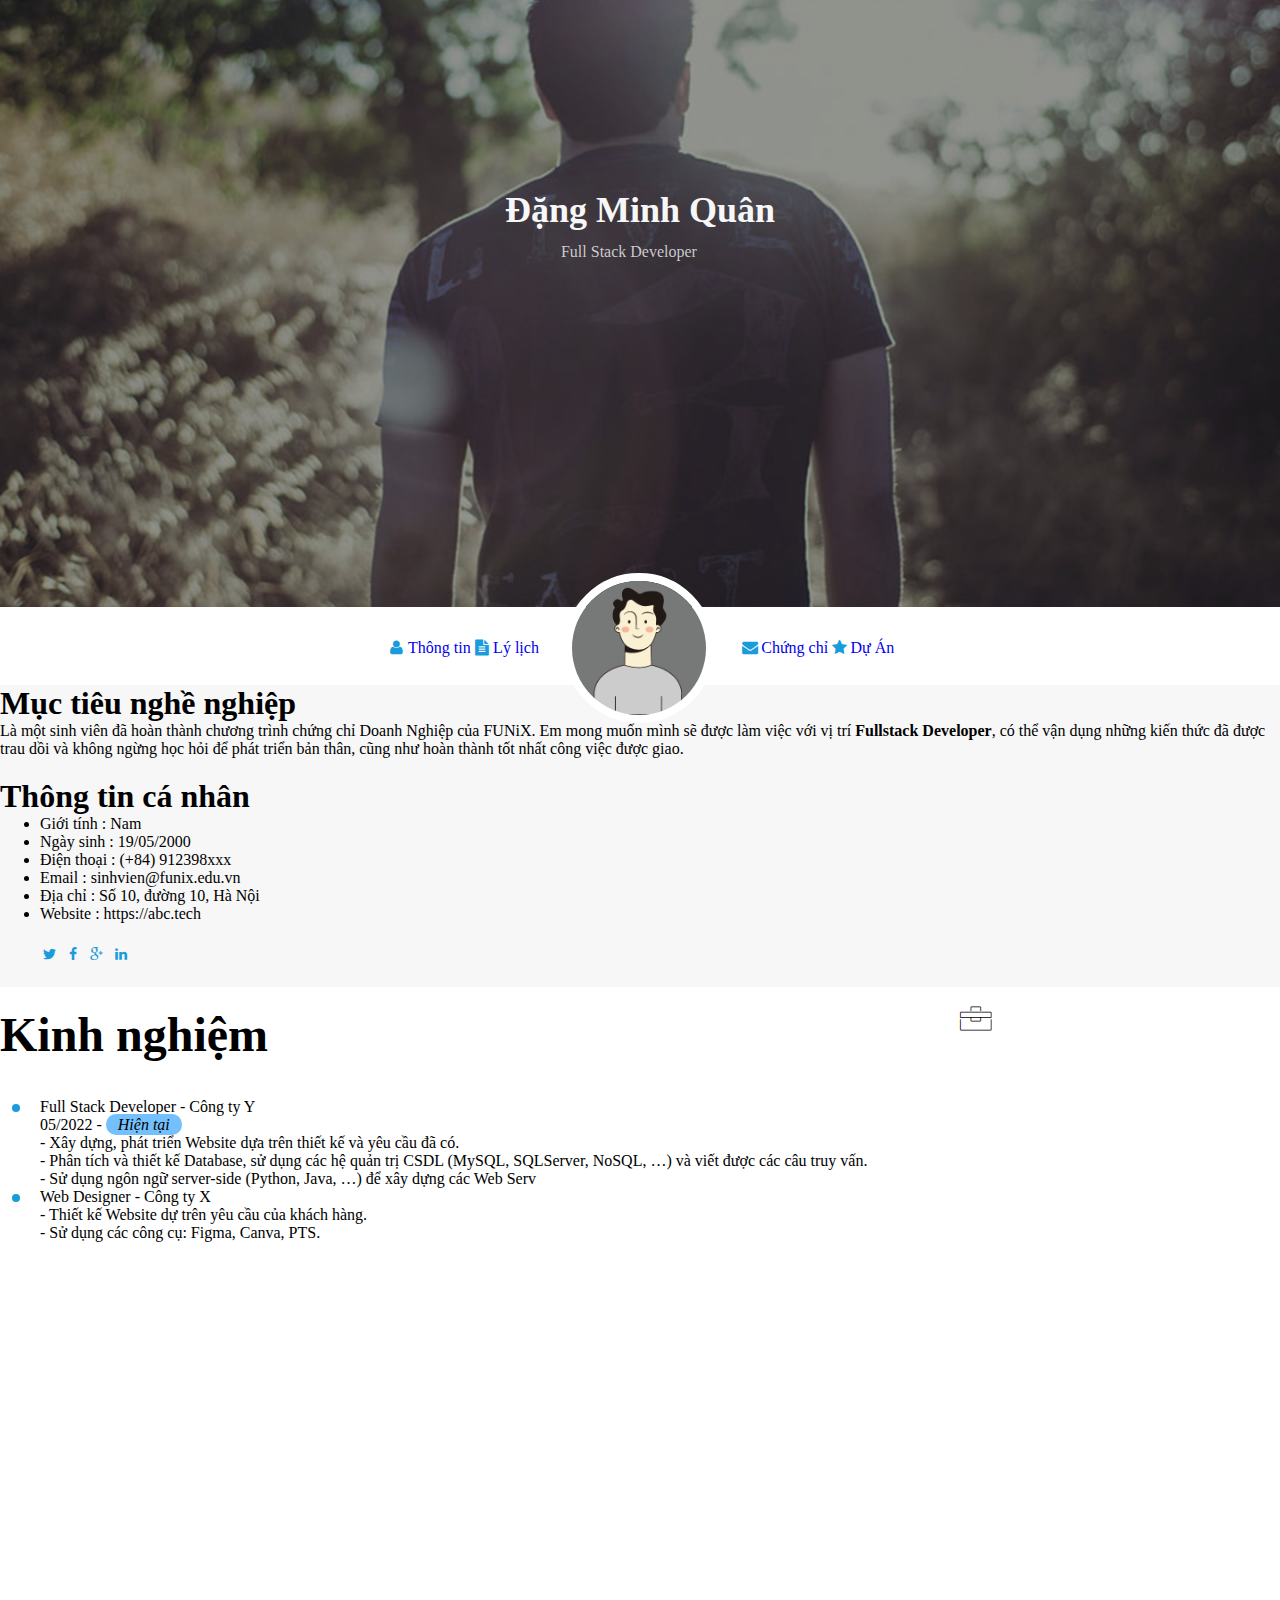
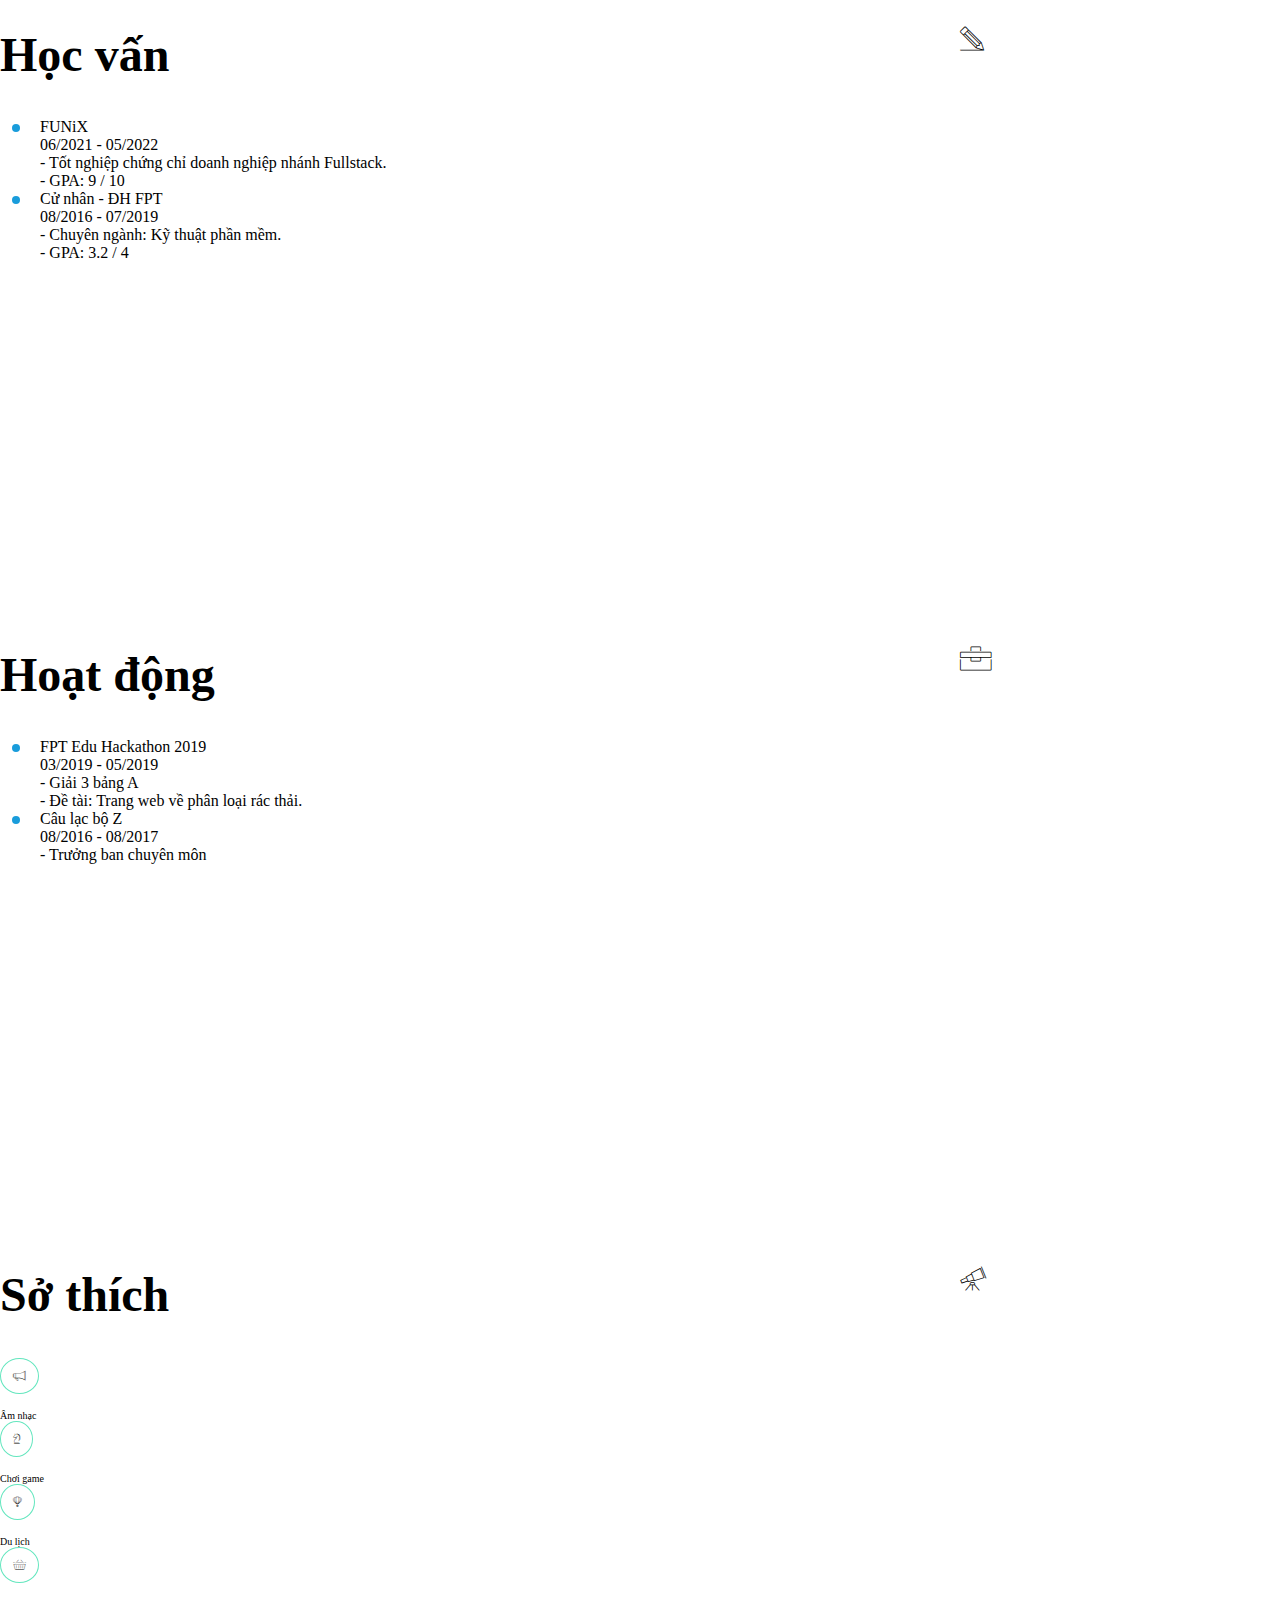
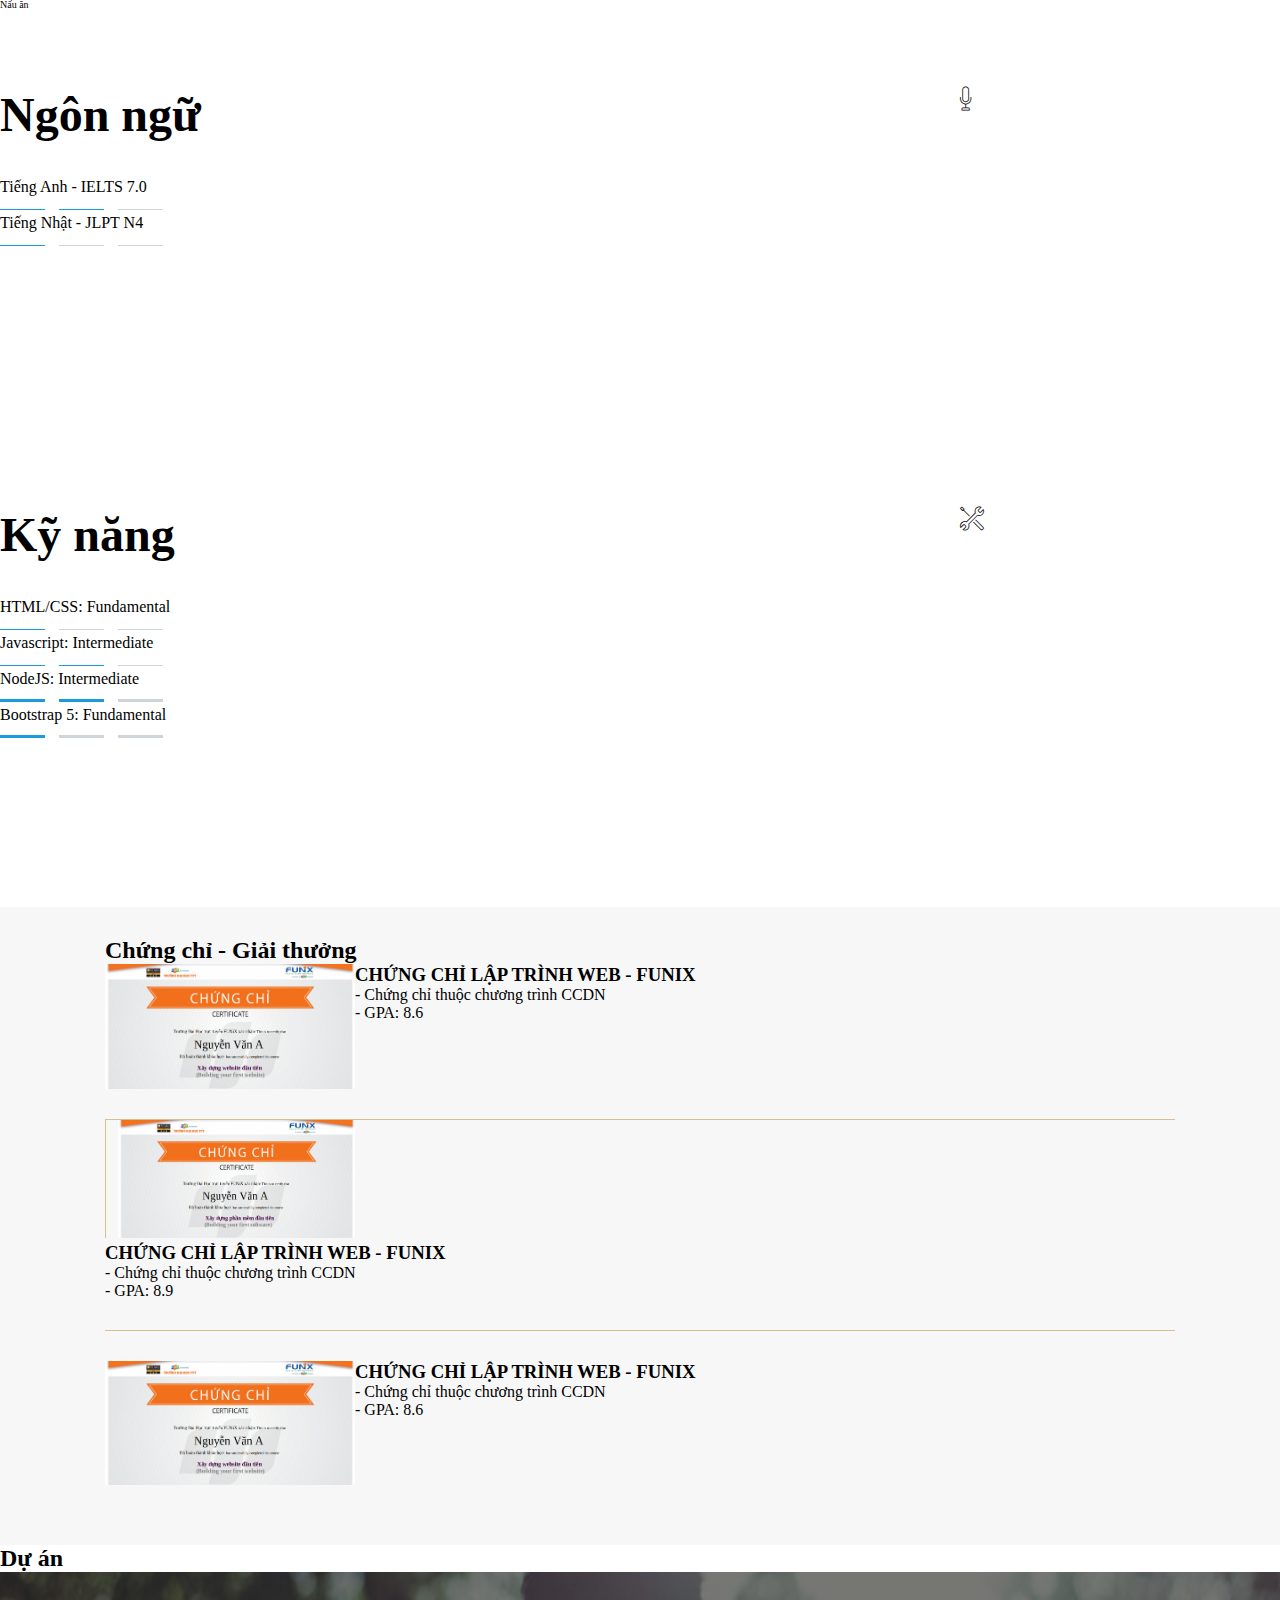
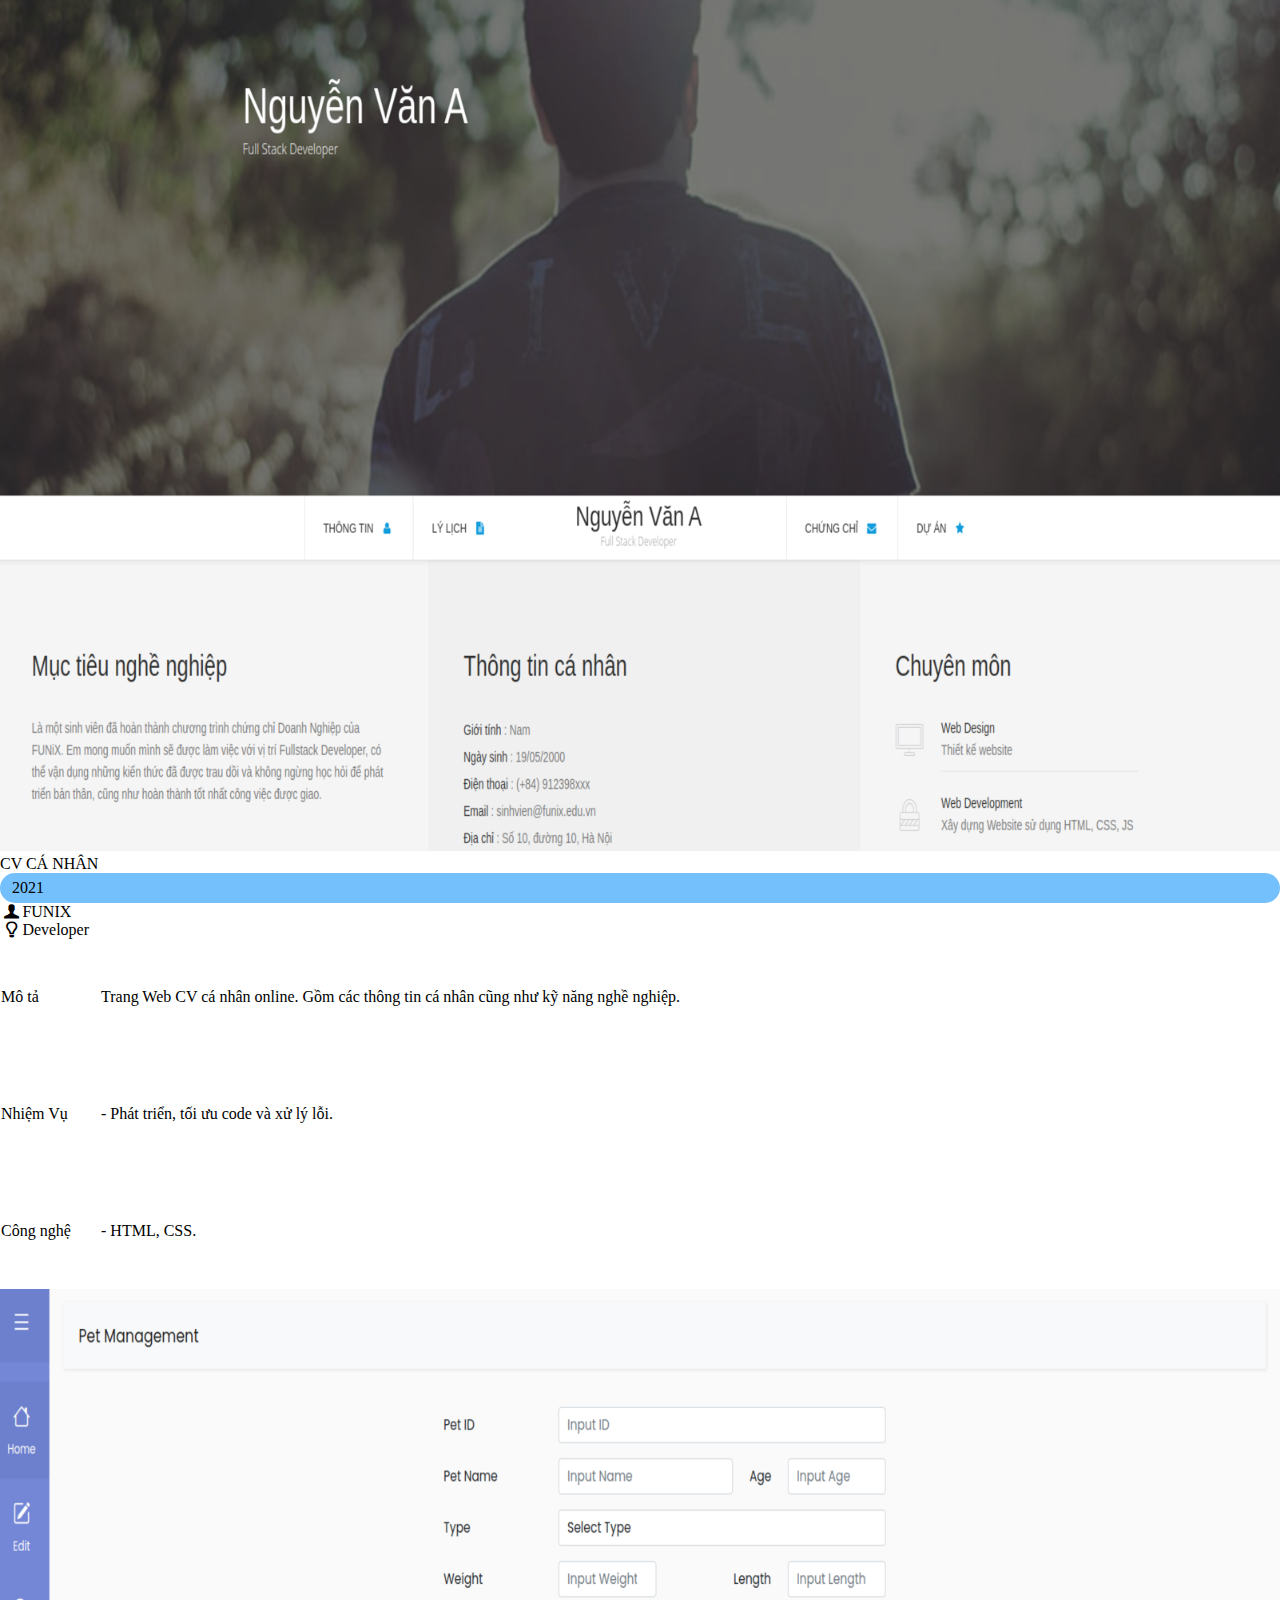
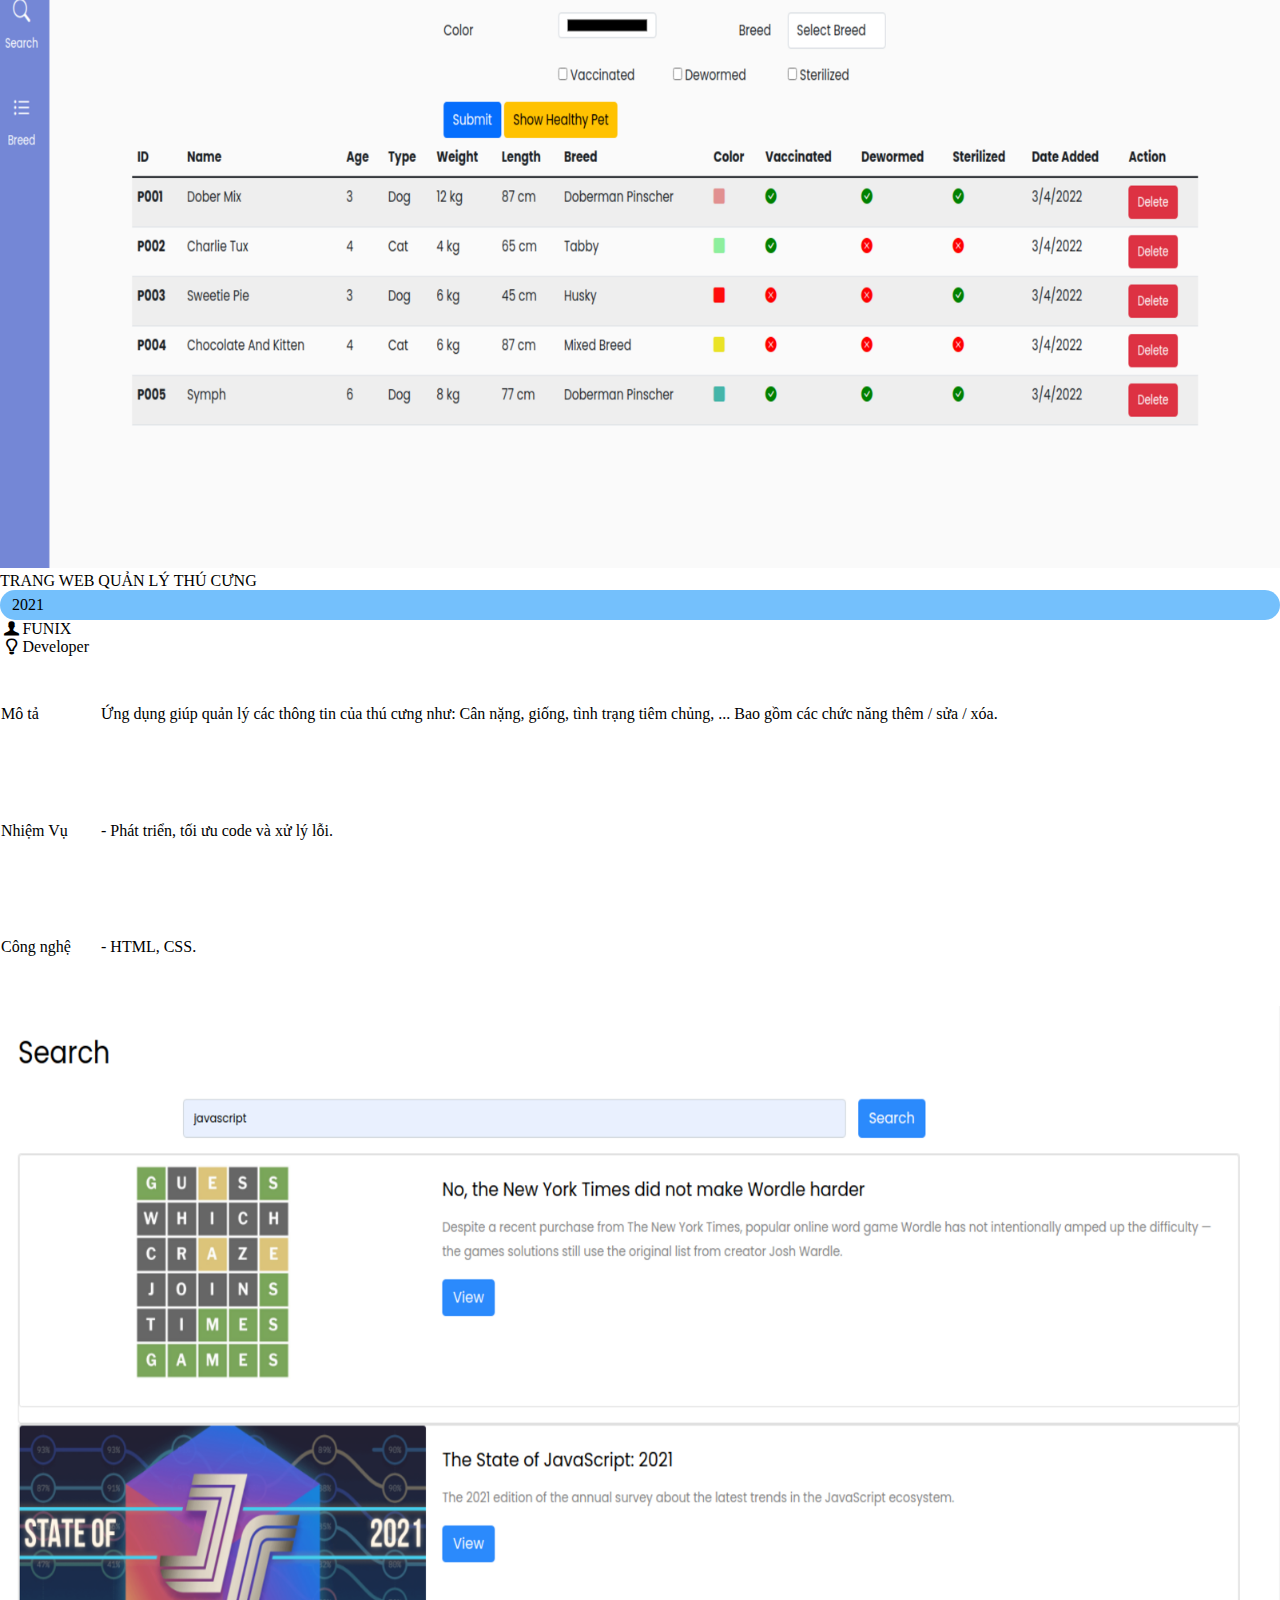
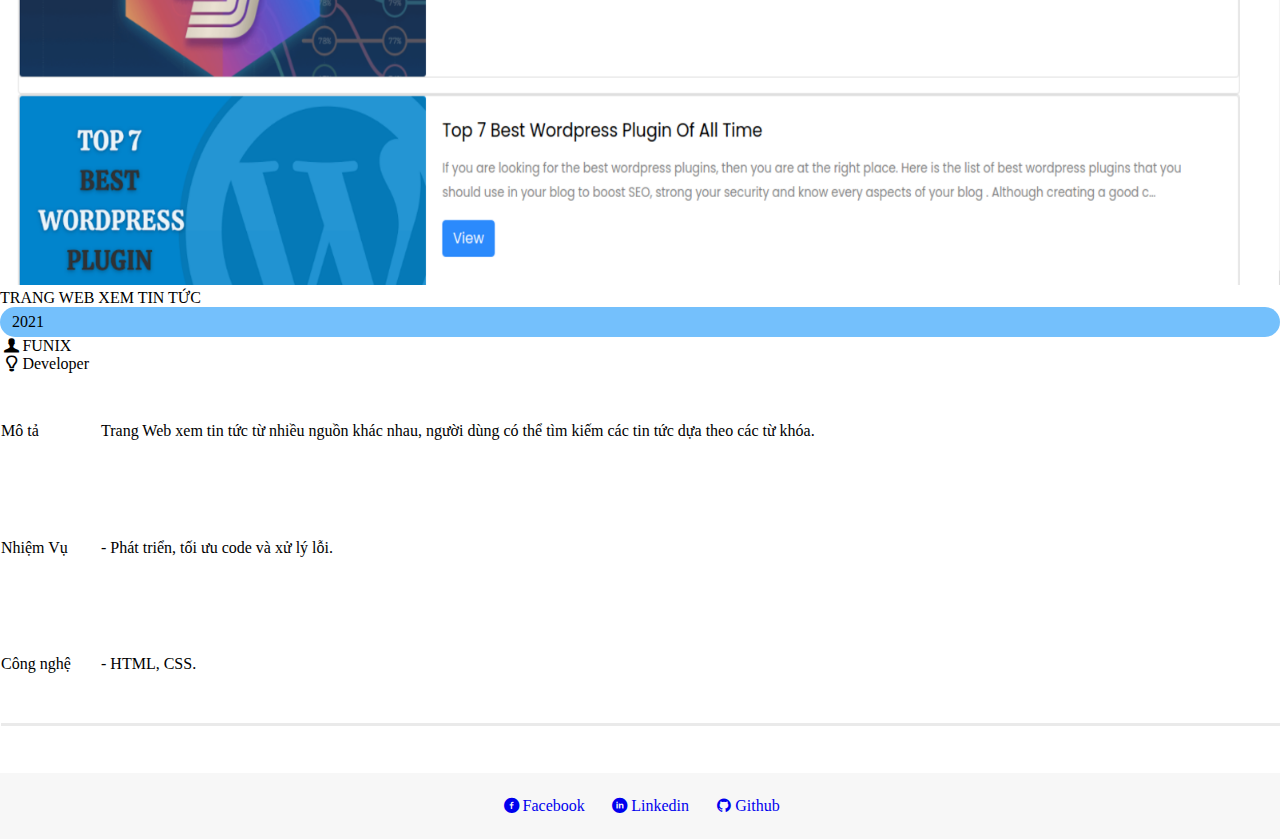
==== commit 9fab738c: "upload source code" ====
--- a/index.html
+++ b/index.html
@@ -40,7 +40,7 @@
     </section>
     <!-- Thông tin cá nhân -->
     <section id="about" class="bg-grey">
-      <div class="container">
+      <div class="container-fluid">
         <div class="row row-cols-1 row-cols-md-1 row-cols-lg-2">
           <div class="col-md-6">
             <div id="target">
@@ -76,7 +76,7 @@
     </section>
 
     <section id="job-info">
-      <div class="container">
+      <div class="container-fluid">
         <div class="row row-cols-1 row-cols-md-2 row-cols-lg-3 g-4">
           <div class="col order-md-0 order-lg-0" style="margin-top: 20px">
             <div class="content content-lg border p-3">
@@ -261,7 +261,7 @@
       </div>
     </section>
     <section id="project">
-      <div class="container">
+      <div class="container-fluid">
         <h2 class="section-title">Dự án</h2>
         <div class="container-project">
           <div class="row row-cols-lg-3 row-cols-md-3 row-cols-1 g-3">
